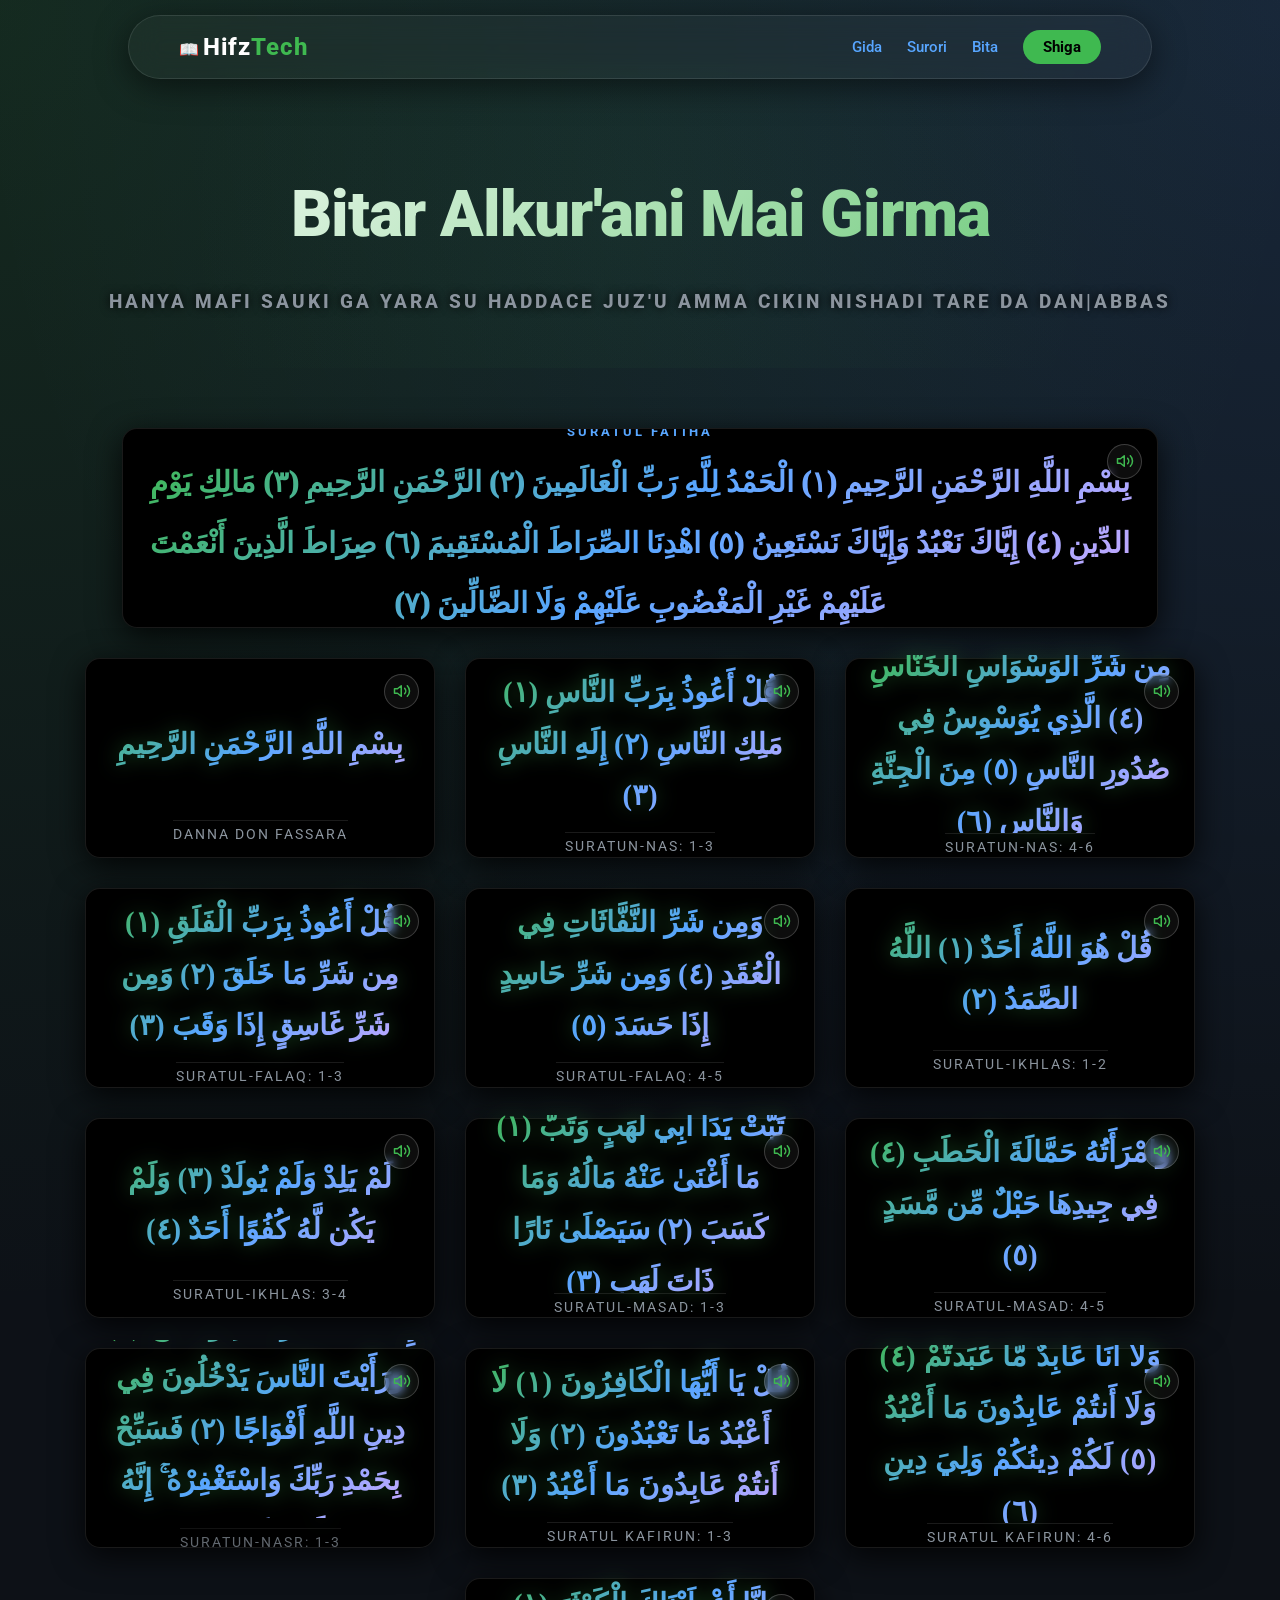
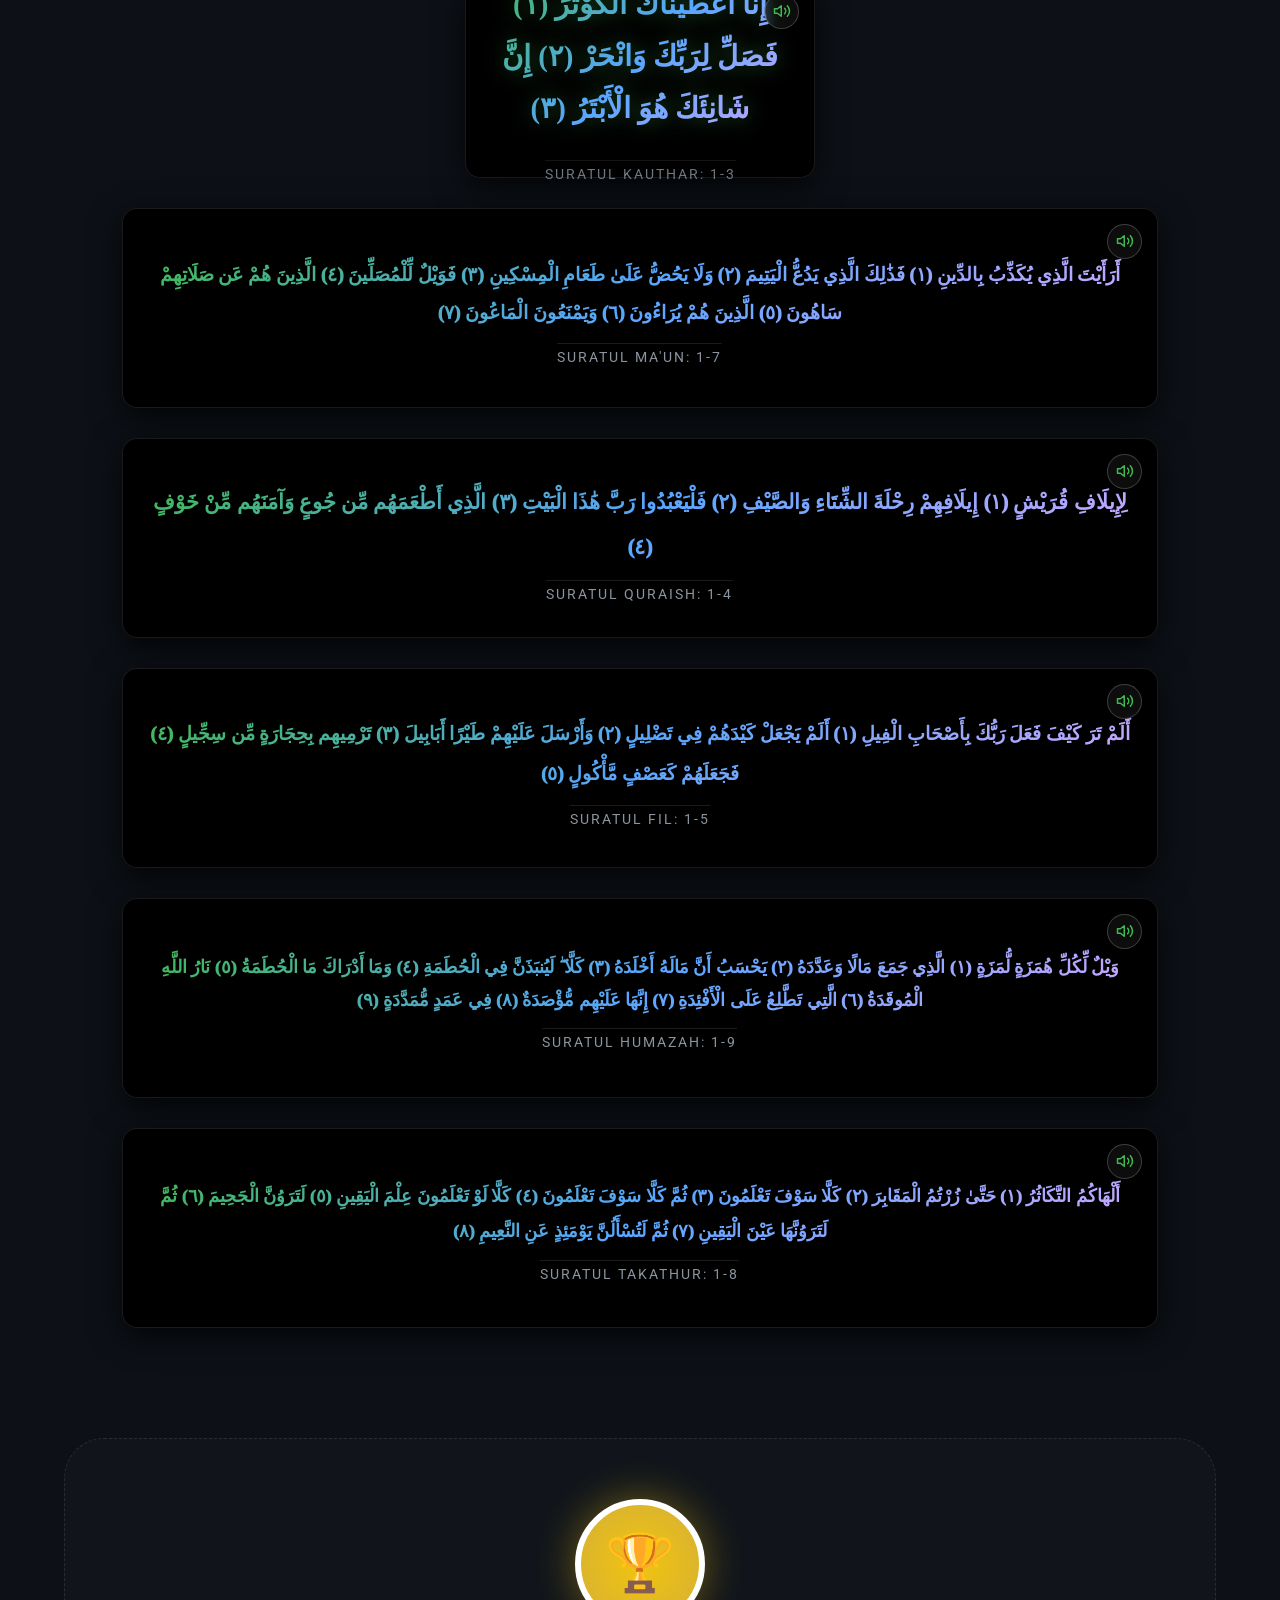
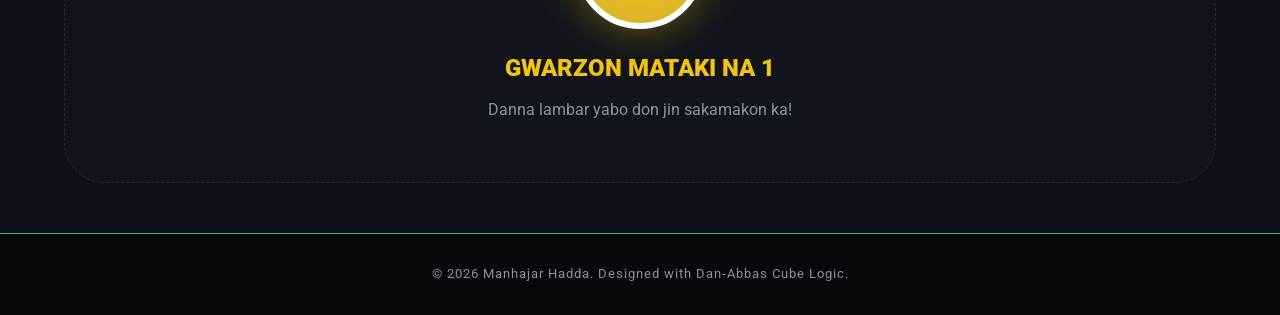
==== index.html @ 46edda5e "feat: implement audio player functionality" ====
<!DOCTYPE html>
<html>

<head>
  <meta charset="UTF-8">
  <meta name="viewport" content="width=device-width, initial-scale=1.0">
  <meta name="description" content="studieing">
  <meta name="author" content="DAN ABBAS">
  <title>Manhajar Hadda | HifzTech</title>
  <link rel="icon" href="data:image/svg+xml,<svg xmlns='http://w3.org' viewBox='0 0 100 100'><style>text{font-weight:bold;font-size:50px;animation:r 4s infinite linear;}@keyframes r{0%{transform:rotateY(0deg);fill:%23007bff;}50%{transform:rotateY(180deg);fill:%233fb950;}100%{transform:rotateY(360deg);fill:%23007bff;}}</style><circle cx='50' cy='50' r='45' fill='none' stroke='%23007bff' stroke-width='5'/><text x='50' y='55' text-anchor='middle' dominant-baseline='middle'>HT</text></svg>">
  <link rel="preconnect" href="https://fonts.googleapis.com">
  <link rel="preconnect" href="https://fonts.gstatic.com" crossorigin>
  <link href="https://fonts.googleapis.com/css2?family=Roboto:ital,wght@0,100..900;1,100..900&display=swap"
    rel="stylesheet">
  <link rel="stylesheet" href="style.css">

</head>

<body>

  <div class="loader-wrapper">
    <div class="loader"></div>
    <h2 class="loader-title">DAN|ABBAS <span>HIFZ TECH</span></h2>
    <p class="loader-subtitle">AIKINA NA 2 DOMIN ƊALIBIN QUR'ANI...</p>
  </div>


  <!-- 1. Header & Navbar -->
  <header>
    <nav class="modern-nav">
      <div class="logo">
        <span class="logo-icon">📖</span>
        <span class="logo-text">Hifz<span>Tech</span></span>
      </div>

      <ul class="nav-links">
        <li><a href="#" class="active">Gida</a></li>
        <li><a href="#">Surori</a></li>
        <li><a href="#">Bita</a></li>
        <li><a href="#"
            style="background: var(--main); color: black; padding: 8px 20px; border-radius: 20px; font-weight: 700;">Shiga</a>
        </li>
      </ul>
    </nav>
  </header>

  <!-- HERO SECTION -->
  <div class="hero-text">
    <h1>Bitar Alkur'ani Mai Girma</h1>
    <p>Hanya mafi sauki ga yara su haddace Juz'u Amma cikin nishadi tare da DAN|ABBAS</p>
  </div>

  <!-- 2. Main Content (Inda Katin yake) -->
  <main>
    <section class="card-section">

      <div class="hifz-card full-sura">
        <div class="card-inner">
          <div class="card-front sura-scroll">
            <div class="audio-btn" onclick="event.stopPropagation(); playAudio('suratulfatiha.mp3')">
              <svg viewBox="0 0 24 24" fill="none" stroke="currentColor" stroke-width="2" stroke-linecap="round"
                stroke-linejoin="round">
                <polygon points="11 5 6 9 2 9 2 15 6 15 11 19 11 5"></polygon>
                <path d="M19.07 4.93a10 10 0 0 1 0 14.14M15.54 8.46a5 5 0 0 1 0 7.07"></path>
              </svg>
            </div>
            <h3 class="sura-title">Suratul Fatiha</h3>
            <p class="arabic-text-full">
              بِسْمِ اللَّهِ الرَّحْمَنِ الرَّحِيمِ (١) الْحَمْدُ لِلَّهِ رَبِّ الْعَالَمِينَ (٢) الرَّحْمَنِ الرَّحِيمِ
              (٣) مَالِكِ يَوْمِ الدِّينِ (٤) إِيَّاكَ نَعْبُدُ وَإِيَّاكَ نَسْتَعِينُ (٥) اهْدِنَا الصِّرَاطَ
              الْمُسْتَقِيمَ (٦) صِرَاطَ الَّذِينَ أَنْعَمْتَ عَلَيْهِمْ غَيْرِ الْمَغْضُوبِ عَلَيْهِمْ وَلَا
              الضَّالِّينَ (٧)
            </p>
          </div>

          <!-- Baya: Fassara -->
          <div class="card-back sura-scroll">
            <div class="translation-header">FASSARAR SURAR</div>
            <p class="hausa-text">
              <span class="aya-num">1</span> Da sunan Allah, Mai rahama, Mai jin kai. <br>
              <span class="aya-num">2</span> Godiya ta tabbata ga Allah, Ubangijin halittu. <br>
              <span class="aya-num">3</span> Mai rahama, Mai jin kai. <br>
              <span class="aya-num">4</span> Mamallakin ranar sakamako. <br>
              <span class="aya-num">5</span> Kai muke bautawa, kuma wurinka muke neman taimako. <br>
              <span class="aya-num">6</span> Ka shiryar da mu ga hanya madaidaiciya. <br>
              <span class="aya-num">7</span> Hanyar wadanda Ka yi wa ni'ima, ba wadanda aka yi wa fushi ba, kuma ba
              bace-bace ba.
            </p>
          </div>
        </div>
      </div>
      <article class="hifz-card">
        <div class="card-inner">
          <!-- Fuskar Gaba -->
          <figure class="card-front">
            <div class="audio-btn" onclick="event.stopPropagation(); playAudio('bismillah.mp3')">
              <svg viewBox="0 0 24 24" fill="none" stroke="currentColor" stroke-width="2" stroke-linecap="round"
                stroke-linejoin="round">
                <polygon points="11 5 6 9 2 9 2 15 6 15 11 19 11 5"></polygon>
                <path d="M19.07 4.93a10 10 0 0 1 0 14.14M15.54 8.46a5 5 0 0 1 0 7.07"></path>
              </svg>
            </div>
            <p class="arabic-text">بِسْمِ اللَّهِ الرَّحْمَنِ الرَّحِيمِ</p>
            <small>Danna don Fassara</small>
          </figure>
          <!-- Fuskar Baya -->
          <aside class="card-back">
            <p>Da sunan Allah, Mai rahama, Mai jin kai.</p>
            <small>Suratul Fatiha: Aya 1</small>
          </aside>
        </div>
      </article>

      <!-- SURATUN-NAS (Ayoyi 1-3) -->
      <div class="hifz-card">
        <div class="card-inner">
          <div class="card-front">
            <div class="audio-btn" onclick="event.stopPropagation(); playAudio('1-3nas.mp3')">
              <svg viewBox="0 0 24 24" fill="none" stroke="currentColor" stroke-width="2" stroke-linecap="round"
                stroke-linejoin="round">
                <polygon points="11 5 6 9 2 9 2 15 6 15 11 19 11 5"></polygon>
                <path d="M19.07 4.93a10 10 0 0 1 0 14.14M15.54 8.46a5 5 0 0 1 0 7.07"></path>
              </svg>
            </div>

            <p class="arabic-text">قُلْ أَعُوذُ بِرَبِّ النَّاسِ (١) مَلِكِ النَّاسِ (٢) إِلَهِ النَّاسِ (٣)</p>
            <small>Suratun-Nas: 1-3</small>
          </div>
          <div class="card-back">
            <p>Ka ce: Ina neman tsari ga Ubangijin mutane, Mamallakin mutane, Abin bautar mutane.</p>
          </div>
        </div>
      </div>

      <!-- SURATUN-NAS (Ayoyi 4-6) -->
      <div class="hifz-card">
        <div class="card-inner">
          <div class="card-front">
            <div class="audio-btn" onclick="event.stopPropagation(); playAudio('4-6nas.mp3')">
              <svg viewBox="0 0 24 24" fill="none" stroke="currentColor" stroke-width="2" stroke-linecap="round"
                stroke-linejoin="round">
                <polygon points="11 5 6 9 2 9 2 15 6 15 11 19 11 5"></polygon>
                <path d="M19.07 4.93a10 10 0 0 1 0 14.14M15.54 8.46a5 5 0 0 1 0 7.07"></path>
              </svg>
            </div>

            <p class="arabic-text">مِن شَرِّ الْوَسْوَاسِ الْخَنَّاسِ (٤) الَّذِي يُوَسْوِسُ فِي صُدُورِ النَّاسِ (٥)
              مِنَ الْجِنَّةِ وَالنَّاسِ (٦)</p>
            <small>Suratun-Nas: 4-6</small>
          </div>
          <div class="card-back">
            <p>Daga sharrin mai wasiwasi, mai buya. Wanda yake yin wasiwasi a cikin kirazan mutane. Daga aljannu da
              mutane.</p>
          </div>
        </div>
      </div>

      <!-- SURATUL-FALAQ (Ayoyi 1-3) -->
      <div class="hifz-card">
        <div class="card-inner">
          <div class="card-front">
            <div class="audio-btn" onclick="event.stopPropagation(); playAudio('1-3falaq.mp3')">
              <svg viewBox="0 0 24 24" fill="none" stroke="currentColor" stroke-width="2" stroke-linecap="round"
                stroke-linejoin="round">
                <polygon points="11 5 6 9 2 9 2 15 6 15 11 19 11 5"></polygon>
                <path d="M19.07 4.93a10 10 0 0 1 0 14.14M15.54 8.46a5 5 0 0 1 0 7.07"></path>
              </svg>
            </div>

            <p class="arabic-text">قُلْ أَعُوذُ بِرَبِّ الْفَلَقِ (١) مِن شَرِّ مَا خَلَقَ (٢) وَمِن شَرِّ غَاسِقٍ إِذَا
              وَقَبَ (٣)</p>
            <small>Suratul-Falaq: 1-3</small>
          </div>
          <div class="card-back">
            <p>Ka ce: Ina neman tsari ga Ubangijin alfijir. Daga sharrin abin da Ya halitta. Da sharrin dare idan ya yi
              duhu.</p>
          </div>
        </div>
      </div>

      <!-- SURATUL-FALAQ (Ayoyi 4-5) -->
      <div class="hifz-card">
        <div class="card-inner">
          <div class="card-front">
            <div class="audio-btn" onclick="event.stopPropagation(); playAudio('4-5falaq.mp3')">
              <svg viewBox="0 0 24 24" fill="none" stroke="currentColor" stroke-width="2" stroke-linecap="round"
                stroke-linejoin="round">
                <polygon points="11 5 6 9 2 9 2 15 6 15 11 19 11 5"></polygon>
                <path d="M19.07 4.93a10 10 0 0 1 0 14.14M15.54 8.46a5 5 0 0 1 0 7.07"></path>
              </svg>
            </div>

            <p class="arabic-text">وَمِن شَرِّ النَّفَّاثَاتِ فِي الْعُقَدِ (٤) وَمِن شَرِّ حَاسِدٍ إِذَا حَسَدَ (٥)</p>
            <small>Suratul-Falaq: 4-5</small>
          </div>
          <div class="card-back">
            <p>Da sharrin masu hura miyau a cikin kulli. Da sharrin mai hassada idan ya yi hassada.</p>
          </div>
        </div>
      </div>

      <!-- SURATUL-IKHLAS (Aya 1-2) -->
      <div class="hifz-card">
        <div class="card-inner">
          <div class="card-front">
            <div class="audio-btn" onclick="event.stopPropagation(); playAudio('1-2ikhlas.mp3')">
              <svg viewBox="0 0 24 24" fill="none" stroke="currentColor" stroke-width="2" stroke-linecap="round"
                stroke-linejoin="round">
                <polygon points="11 5 6 9 2 9 2 15 6 15 11 19 11 5"></polygon>
                <path d="M19.07 4.93a10 10 0 0 1 0 14.14M15.54 8.46a5 5 0 0 1 0 7.07"></path>
              </svg>
            </div>

            <p class="arabic-text">قُلْ هُوَ اللَّهُ أَحَدٌ (١) اللَّهُ الصَّمَدُ (٢)</p>
            <small>Suratul-Ikhlas: 1-2</small>
          </div>
          <div class="card-back">
            <p>Ka ce: Shi ne Allah, Guda daya. Allah ne madalla, Abin dogaro.</p>
          </div>
        </div>
      </div>

      <!-- SURATUL-IKHLAS (Aya 3-4) -->
      <div class="hifz-card">
        <div class="card-inner">
          <div class="card-front">
            <div class="audio-btn" onclick="event.stopPropagation(); playAudio('3-4ikhlas.mp3')">
              <svg viewBox="0 0 24 24" fill="none" stroke="currentColor" stroke-width="2" stroke-linecap="round"
                stroke-linejoin="round">
                <polygon points="11 5 6 9 2 9 2 15 6 15 11 19 11 5"></polygon>
                <path d="M19.07 4.93a10 10 0 0 1 0 14.14M15.54 8.46a5 5 0 0 1 0 7.07"></path>
              </svg>
            </div>

            <p class="arabic-text">لَمْ يَلِدْ وَلَمْ يُولَدْ (٣) وَلَمْ يَكُن لَّهُ كُفُوًا أَحَدٌ (٤)</p>
            <small>Suratul-Ikhlas: 3-4</small>
          </div>
          <div class="card-back">
            <p>Bai haifa ba, kuma ba a haife shi ba. Kuma ba shi da kishiniya ko daya.</p>
          </div>
        </div>
      </div>


      <div class="hifz-card">
        <div class="card-inner">
          <div class="card-front">
            <div class="audio-btn" onclick="event.stopPropagation(); playAudio('1-3masad.mp3')">
              <svg viewBox="0 0 24 24" fill="none" stroke="currentColor" stroke-width="2" stroke-linecap="round"
                stroke-linejoin="round">
                <polygon points="11 5 6 9 2 9 2 15 6 15 11 19 11 5"></polygon>
                <path d="M19.07 4.93a10 10 0 0 1 0 14.14M15.54 8.46a5 5 0 0 1 0 7.07"></path>
              </svg>
            </div>

            <p class="arabic-text">تَبَّتْ يَدَا أَبِي لَهَبٍ وَتَبَّ (١) مَا أَغْنَىٰ عَنْهُ مَالُهُ وَمَا كَسَبَ (٢)
              سَيَصْلَىٰ نَارًا ذَاتَ لَهَبٍ (٣)</p>
            <small>Suratul-Masad: 1-3</small>
          </div>
          <div class="card-back">
            <p>Hannaye biyu na Abu Lahab sun halaka, kuma ya halaka. Abun da ya tara na dukiya bai amfane shi ba. Zai
              shiga wuta mai rurruka.</p>
          </div>
        </div>
      </div>


      <div class="hifz-card">
        <div class="card-inner">
          <div class="card-front">
            <div class="audio-btn" onclick="event.stopPropagation(); playAudio('4-5masad.mp3')">
              <svg viewBox="0 0 24 24" fill="none" stroke="currentColor" stroke-width="2" stroke-linecap="round"
                stroke-linejoin="round">
                <polygon points="11 5 6 9 2 9 2 15 6 15 11 19 11 5"></polygon>
                <path d="M19.07 4.93a10 10 0 0 1 0 14.14M15.54 8.46a5 5 0 0 1 0 7.07"></path>
              </svg>
            </div>

            <p class="arabic-text">وَامْرَأَتُهُ حَمَّالَةَ الْحَطَبِ (٤) فِي جِيدِهَا حَبْلٌ مِّن مَّسَدٍ (٥)</p>
            <small>Suratul-Masad: 4-5</small>
          </div>
          <div class="card-back">
            <p>Haka ma matarsa, mai daukar itacen wuta. A wuyanta akwai igiya ta karkashiya.</p>
          </div>
        </div>
      </div>


      <div class="hifz-card">
        <div class="card-inner">
          <div class="card-front">

            <div class="audio-btn" onclick="event.stopPropagation(); playAudio('1-3nasr.mp3')">
              <svg viewBox="0 0 24 24" fill="none" stroke="currentColor" stroke-width="2" stroke-linecap="round"
                stroke-linejoin="round">
                <polygon points="11 5 6 9 2 9 2 15 6 15 11 19 11 5"></polygon>
                <path d="M19.07 4.93a10 10 0 0 1 0 14.14M15.54 8.46a5 5 0 0 1 0 7.07"></path>
              </svg>
            </div>
            <p class="arabic-text">
              إِذَا جَاءَ نَصْرُ اللَّهِ وَالْفَتْحُ (١) وَرَأَيْتَ النَّاسَ يَدْخُلُونَ فِي دِينِ اللَّهِ أَفْوَاجًا
              (٢) فَسَبِّحْ بِحَمْدِ رَبِّكَ وَاسْتَغْفِرْهُ ۚ إِنَّهُ كَانَ تَوَّابًا (٣)
            </p>
            <small style="margin-top: 10px; opacity: 0.7;">Suratun-Nasr: 1-3</small>
          </div>
          <div class="card-back">
            <p style="font-size: 0.9rem;">Idan taimakon Allah ya zo da nasara. Kuma ka ga mutane suna shiga addinin
              Allah gungu-gungu. To ka yi tasbihi da gode wa Ubangijinka...</p>
          </div>
        </div>
      </div>



      <div class="hifz-card">
        <div class="card-inner">
          <div class="card-front">
            <div class="audio-btn" onclick="event.stopPropagation(); playAudio('1-3kafirun.mp3')">
              <svg viewBox="0 0 24 24" fill="none" stroke="currentColor" stroke-width="2" stroke-linecap="round"
                stroke-linejoin="round">
                <polygon points="11 5 6 9 2 9 2 15 6 15 11 19 11 5"></polygon>
                <path d="M19.07 4.93a10 10 0 0 1 0 14.14M15.54 8.46a5 5 0 0 1 0 7.07"></path>
              </svg>
            </div>

            <p class="arabic-text small-text">قُلْ يَا أَيُّهَا الْكَافِرُونَ (١) لَا أَعْبُدُ مَا تَعْبُدُونَ (٢) وَلَا
              أَنتُمْ عَابِدُونَ مَا أَعْبُدُ (٣)</p>
            <small>Suratul Kafirun: 1-3</small>
          </div>
          <div class="card-back">
            <p>Ka ce: Ya ku kafirai! Ba na bauta wa abin da kuke bautawa. Kuma ba ku ne masu bauta wa abin da nake
              bautawa ba.</p>
          </div>
        </div>
      </div>


      <div class="hifz-card">
        <div class="card-inner">
          <div class="card-front">
            <div class="audio-btn" onclick="event.stopPropagation(); playAudio('4-6kafirun.mp3')">
              <svg viewBox="0 0 24 24" fill="none" stroke="currentColor" stroke-width="2" stroke-linecap="round"
                stroke-linejoin="round">
                <polygon points="11 5 6 9 2 9 2 15 6 15 11 19 11 5"></polygon>
                <path d="M19.07 4.93a10 10 0 0 1 0 14.14M15.54 8.46a5 5 0 0 1 0 7.07"></path>
              </svg>
            </div>

            <p class="arabic-text small-text">وَلَا أَنَا عَابِدٌ مَّا عَبَدتُّمْ (٤) وَلَا أَنتُمْ عَابِدُونَ مَا
              أَعْبُدُ (٥) لَكُمْ دِينُكُمْ وَلِيَ دِينِ (٦)</p>
            <small>Suratul Kafirun: 4-6</small>
          </div>
          <div class="card-back">
            <p>Kuma ba ni ne mai bauta wa abin da kuka bauta wa ba. Kuma ba ku ne masu bauta wa abin da nake bautawa ba.
              Kuna da addininku, ni kuma ina da addinina.</p>
          </div>
        </div>
      </div>


      <div class="hifz-card card-blue">
        <div class="card-inner">
          <!-- Fuskar Gaba: Larabci -->
          <div class="card-front">
            <div class="audio-btn" onclick="event.stopPropagation(); playAudio('1-3kauthar.mp3')">
              <svg viewBox="0 0 24 24" fill="none" stroke="currentColor" stroke-width="2" stroke-linecap="round"
                stroke-linejoin="round">
                <polygon points="11 5 6 9 2 9 2 15 6 15 11 19 11 5"></polygon>
                <path d="M19.07 4.93a10 10 0 0 1 0 14.14M15.54 8.46a5 5 0 0 1 0 7.07"></path>
              </svg>
            </div>

            <p class="arabic-text">إِنَّا أَعْطَيْنَاكَ الْكَوْثَرَ (١) فَصَلِّ لِرَبِّكَ وَانْحَرْ (٢) إِنَّ شَانِئَكَ
              هُوَ الْأَبْتَرُ (٣)</p>
            <small style="margin-top: 15px; opacity: 0.8;">Suratul Kauthar: 1-3</small>
          </div>

          <!-- Fuskar Baya: Fassara -->
          <div class="card-back">
            <p>Lallai Mu, Mun ba ka Al-Kauthar (Tafki a Aljanna). Saboda haka ka yi sallah ga Ubangijinka, kuma ka yi
              yanka. Lallai mai ƙinka, shi ne mai yankakken alheri.</p>
          </div>
        </div>
      </div>



      <div class="hifz-card card-purple full-sura">
        <div class="card-inner">
          <!-- Fuskar Gaba: Larabci (Ayoyi 1-7) -->
          <div class="card-front">
            <div class="audio-btn" onclick="event.stopPropagation(); playAudio('1-7maun.mp3')">
              <svg viewBox="0 0 24 24" fill="none" stroke="currentColor" stroke-width="2" stroke-linecap="round"
                stroke-linejoin="round">
                <polygon points="11 5 6 9 2 9 2 15 6 15 11 19 11 5"></polygon>
                <path d="M19.07 4.93a10 10 0 0 1 0 14.14M15.54 8.46a5 5 0 0 1 0 7.07"></path>
              </svg>
            </div>

            <p class="arabic-text-full" style="font-size: 1.2rem; line-height: 2;">
              أَرَأَيْتَ الَّذِي يُكَذِّبُ بِالدِّينِ (١) فَذَٰلِكَ الَّذِي يَدُعُّ الْيَتِيمَ (٢) وَلَا يَحُضُّ عَلَىٰ
              طَعَامِ الْمِسْكِينِ (٣) فَوَيْلٌ لِّلْمُصَلِّينَ (٤) الَّذِينَ هُمْ عَن صَلَاتِهِمْ سَاهُونَ (٥)
              الَّذِينَ هُمْ يُرَاءُونَ (٦) وَيَمْنَعُونَ الْمَاعُونَ (٧)
            </p>
            <small style="color: #8b949e;">Suratul Ma'un: 1-7</small>
          </div>

          <!-- Fuskar Baya: Fassara -->
          <div class="card-back sura-scroll">
            <p style="font-size: 0.85rem; padding: 10px;">
              Shin ka ga wanda yake karyata sakamako? To, wannan shi ne wanda yake tunkuɗa maraya. Kuma ba ya
              kwadaitarwa a kan ciyar da matalauta. To, bone ya tabbata ga masu sallah. Waɗanda suke yin gafala daga
              sallarsu. Waɗanda suke yin nuna-motsi. Kuma suna hana taimakon abubuwan bukatu.
            </p>
          </div>
        </div>
      </div>


      <div class="hifz-card card-orange full-sura">
        <div class="card-inner">
          <div class="card-front">
            <div class="audio-btn" onclick="event.stopPropagation(); playAudio('1-4quraish.mp3')">
              <svg viewBox="0 0 24 24" fill="none" stroke="currentColor" stroke-width="2" stroke-linecap="round"
                stroke-linejoin="round">
                <polygon points="11 5 6 9 2 9 2 15 6 15 11 19 11 5"></polygon>
                <path d="M19.07 4.93a10 10 0 0 1 0 14.14M15.54 8.46a5 5 0 0 1 0 7.07"></path>
              </svg>
            </div>

            <p class="arabic-text-full" style="font-size: 1.3rem; line-height: 2.2;">
              لِإِيلَافِ قُرَيْشٍ (١) إِيلَافِهِمْ رِحْلَةَ الشِّتَاءِ وَالصَّيْفِ (٢) فَلْيَعْبُدُوا رَبَّ هَٰذَا
              الْبَيْتِ (٣) الَّذِي أَطْعَمَهُم مِّن جُوعٍ وَآمَنَهُم مِّنْ خَوْفٍ (٤)
            </p>
            <small style="color: #8b949e;">Suratul Quraish: 1-4</small>
          </div>
          <div class="card-back">
            <p>Saboda sabawar Quraishawa. Sabawarsu da tafiyar hunturu da rani. To su bauta wa Ubangijin wannan Gida.
              Wanda Ya ciyar da su daga yunwa, kuma Ya amintar da su daga tsoro.</p>
          </div>
        </div>
      </div>


      <div class="hifz-card card-cyan full-sura">
        <div class="card-inner">
          <div class="card-front">
            <div class="audio-btn" onclick="event.stopPropagation(); playAudio('1-5fil.mp3')">
              <svg viewBox="0 0 24 24" fill="none" stroke="currentColor" stroke-width="2" stroke-linecap="round"
                stroke-linejoin="round">
                <polygon points="11 5 6 9 2 9 2 15 6 15 11 19 11 5"></polygon>
                <path d="M19.07 4.93a10 10 0 0 1 0 14.14M15.54 8.46a5 5 0 0 1 0 7.07"></path>
              </svg>
            </div>

            <p class="arabic-text-full" style="font-size: 1.2rem; line-height: 2.1;">
              أَلَمْ تَرَ كَيْفَ فَعَلَ رَبُّكَ بِأَصْحَابِ الْفِيلِ (١) أَلَمْ يَجْعَلْ كَيْدَهُمْ فِي تَضْلِيلٍ (٢)
              وَأَرْسَلَ عَلَيْهِمْ طَيْرًا أَبَابِيلَ (٣) تَرْمِيهِم بِحِجَارَةٍ مِّن سِجِّيلٍ (٤) فَجَعَلَهُمْ
              كَعَصْفٍ مَّأْكُولٍ (٥)
            </p>
            <small style="color: #8b949e;">Suratul Fil: 1-5</small>
          </div>
          <div class="card-back">
            <p>Shin ba ka ga yadda Ubangijinka Ya yi da ma'abuta Giwa ba? Shin bai sanya kaidinsu ya bace ba? Kuma Ya
              aika musu da tsuntsaye gungu-gungu. Suna jifansu da duwatsu na busasshen laka. Sai Ya sanya su kamar
              ganyen da aka ci.</p>
          </div>
        </div>
      </div>

      <div class="hifz-card card-red full-sura">
        <div class="card-inner">
          <div class="card-front">
            <div class="audio-btn" onclick="event.stopPropagation(); playAudio('1-9humazah.mp3')">
              <svg viewBox="0 0 24 24" fill="none" stroke="currentColor" stroke-width="2" stroke-linecap="round"
                stroke-linejoin="round">
                <polygon points="11 5 6 9 2 9 2 15 6 15 11 19 11 5"></polygon>
                <path d="M19.07 4.93a10 10 0 0 1 0 14.14M15.54 8.46a5 5 0 0 1 0 7.07"></path>
              </svg>
            </div>

            <p class="arabic-text-full" style="font-size: 1.1rem; line-height: 1.9;">
              وَيْلٌ لِّكُلِّ هُمَزَةٍ لُّمَزَةٍ (١) الَّذِي جَمَعَ مَالًا وَعَدَّدَهُ (٢) يَحْسَبُ أَنَّ مَالَهُ
              أَخْلَدَهُ (٣) كَلَّا ۖ لَيُنبَذَنَّ فِي الْحُطَمَةِ (٤) وَمَا أَدْرَاكَ مَا الْحُطَمَةُ (٥) نَارُ اللَّهِ
              الْمُوقَدَةُ (٦) الَّتِي تَطَّلِعُ عَلَى الْأَفْئِدَةِ (٧) إِنَّهَا عَلَيْهِم مُّؤْصَدَةٌ (٨) فِي عَمَدٍ
              مُّمَدَّدَةٍ (٩)
            </p>
            <small>Suratul Humazah: 1-9</small>
          </div>
          <div class="card-back sura-scroll">
            <p style="font-size: 0.8rem;">Bone ya tabbata ga kowane mai tsegumi, mai yawan kushe...</p>
          </div>
        </div>
      </div>


      <div class="hifz-card card-deep-green full-sura">
        <div class="card-inner">
          <!-- Fuskar Gaba: Larabci (Ayoyi 1-8) -->
          <div class="card-front">
            <div class="audio-btn" onclick="event.stopPropagation(); playAudio('1-8takathur.mp3')">
              <svg viewBox="0 0 24 24" fill="none" stroke="currentColor" stroke-width="2" stroke-linecap="round"
                stroke-linejoin="round">
                <polygon points="11 5 6 9 2 9 2 15 6 15 11 19 11 5"></polygon>
                <path d="M19.07 4.93a10 10 0 0 1 0 14.14M15.54 8.46a5 5 0 0 1 0 7.07"></path>
              </svg>
            </div>

            <p class="arabic-text-full" style="font-size: 1.1rem; line-height: 2;">
              أَلْهَاكُمُ التَّكَاثُرُ (١) حَتَّىٰ زُرْتُمُ الْمَقَابِرَ (٢) كَلَّا سَوْفَ تَعْلَمُونَ (٣) ثُمَّ كَلَّا
              سَوْفَ تَعْلَمُونَ (٤) كَلَّا لَوْ تَعْلَمُونَ عِلْمَ الْيَقِينِ (٥) لَتَرَوُنَّ الْجَحِيمَ (٦) ثُمَّ
              لَتَرَوُنَّهَا عَيْنَ الْيَقِينِ (٧) ثُمَّ لَتُسْأَلُنَّ يَوْمَئِذٍ عَنِ النَّعِيمِ (٨)
            </p>
            <small style="color: #8b949e;">Suratul Takathur: 1-8</small>
          </div>

          <!-- Fuskar Baya: Fassara -->
          <div class="card-back sura-scroll">
            <p style="font-size: 0.85rem; padding: 10px;">
              Gasar neman ƙaruwa (ta dukiya da 'ya'ya) ta shagaltar da ku. Har kuka ziyarci makabarta. A'a! Sa'an nan za
              ku sani. Kuma a'a! Sa'an nan za ku sani. A'a! In dai har kun san ilimin yaƙini. Lallai za ku ga Jahannama.
              Sa'an nan kuma lallai za ku ganta da idon yaƙini. Sa'an nan kuma lallai za a tambaye ku a ranar nan game
              da ni'ima.
            </p>
          </div>
        </div>
      </div>


    </section>

  </main>

  <!-- BADGE SECTION -->
  <section class="badge-section">
    <div class="medal">🏆</div>
    <h2 class="badge-text">Gwarzon Mataki Na 1</h2>
    <p style="color: #8b949e; margin-top: 10px;">Danna lambar yabo don jin sakamakon ka!</p>
  </section>


  <!-- 3. Footer -->
  <footer>
    <p>&copy; 2026 Manhajar Hadda. Designed with Dan-Abbas Cube Logic.</P>
  </footer>


  <!-- AUDIO ELEMENTS -->
  <audio id="clap-sound" preload="auto">
    <source src="Dua.mp3" type="audio/mpeg">
  </audio>

  <!-- INTERACTIVE JAVASCRIPT -->
  <script>
    const medal = document.querySelector('.medal');
    const clap = document.getElementById('clap-sound');

    if (medal) {
      medal.addEventListener('click', () => {
        // Kunna tafi
        clap.currentTime = 0;
        clap.play();

        // Murna (Alert)
        setTimeout(() => {
          alert("🎉 Masha Allah! Kai ne Gwarzon Makon Nan! 🎉");
        }, 500);

        // Dan tasiri a bango (Flash effect)
        document.body.style.background = "#1b4d3e";
        setTimeout(() => {
          document.body.style.background = "radial-gradient(circle at top left, #161b22, #0d1117)";
        }, 300);
      });
    }

    // Scroll reveal logic (Optional - simple version)
    window.addEventListener('scroll', () => {
      const cards = document.querySelectorAll('.hifz-card');
      cards.forEach(card => {
        const speed = 0.05;
        const rect = card.getBoundingClientRect();
        if (rect.top < window.innerHeight) {
          card.style.opacity = 1;
        }
      });
    });


    let currentAudio = null;

    function playAudio(url) {
      // 1. Idan akwai wani sautin da yake tashi, mu tsayar da shi
      if (currentAudio) {
        currentAudio.pause();
      }

      // 2. Kunna sabon sautin aya
      currentAudio = new Audio(url);
      currentAudio.play();

      // 3. (Kure Zamani): Saka wa katin "Glow" yayin da karatun ke tashi
      console.log("Karatun aya yana tashi...");
    }

  </script>

</body>

</html>
---- style.css ----
/* Wannan shi ne babban bangon da zai rufe shafin */
/* 1. Gyaran :root (Dole ya zauna shi kadai) */
/* 1. CSS VARIABLES & BASE */
:root {
    --main: #3fb950;
    --main2: #58a6ff;
    --bg: #0d1117;
    --card-bg: rgba(22, 27, 34, 0.8);
    --gold: #f1c40f;
    --red: #ff4d4d;
    --purple: #d2a8ff;
    --orange: #ff9f43;
    --cyan: #00d2d3;
    --deep-green: #1b4d3e;
}

* {
    margin: 0;
    padding: 0;
    box-sizing: border-box;
    font-family: 'Segoe UI', Tahoma, Geneva, Verdana, sans-serif;
}

/* 2. Loader Wrapper */
/* 1. Babban Bangon Loader */
.loader-wrapper {
    position: fixed;
    top: 0;
    left: 0;
    width: 100%;
    height: 100%;
    background: #0d1117;
    display: flex;
    flex-direction: column;
    justify-content: center;
    align-items: center;
    z-index: 10000;
    /* Bacewa cikin santsi */
    animation: bacewa 0.8s ease-in 3.5s forwards;
}

/* 2. Loader Mai Kalar Cyan/Green Gradient */
.loader {
    width: 80px;
    height: 80px;
    border: 3px solid transparent;
    border-top: 3px solid var(--cyan);
    border-right: 3px solid var(--main);
    /* Green */
    border-radius: 50%;
    animation: juyawa 1s cubic-bezier(0.5, 0.1, 0.4, 0.9) infinite;
    box-shadow: 0 0 20px rgba(0, 210, 211, 0.2);
}

/* 3. Rubutu Mai Walƙiya (Neon Glow) */
.loader-title {
    margin-top: 30px;
    letter-spacing: 7px;
    font-weight: 300;
    color: white;
    text-align: center;
    animation: haske-text 2s ease-in-out infinite;
}

.loader-title span {
    color: var(--main);
    font-weight: 900;
}

.loader-subtitle {
    margin-top: 10px;
    color: var(--cyan);
    font-size: 0.8rem;
    font-weight: 500;
    letter-spacing: 2px;
    opacity: 0.8;
    text-transform: uppercase;
}

/* 4. Animations */
@keyframes juyawa {
    from {
        transform: rotate(0deg);
    }

    to {
        transform: rotate(360deg);
    }
}

@keyframes haske-text {

    0%,
    100% {
        text-shadow: 0 0 10px rgba(255, 255, 255, 0.2);
        opacity: 0.8;
    }

    50% {
        text-shadow: 0 0 25px var(--cyan);
        opacity: 1;
    }
}

@keyframes bacewa {
    to {
        opacity: 0;
        visibility: hidden;
        transform: scale(1.1);
    }
}



/* 1. Tsarin Gaba Daya (General Setup) */
* {
    margin: 0;
    padding: 0;
    box-sizing: border-box;
    font-family: 'Roboto', sans-serif;
}

body {
    background: radial-gradient(circle at 0% 0%, rgba(63, 185, 80, 0.15) 0%, transparent 35%),
        radial-gradient(circle at 100% 0%, rgba(88, 166, 255, 0.15) 0%, transparent 35%),
        #0d1117;
    /* Tushen baƙi don rubutu ya fito radau */
    height: auto;
    display: block;
    flex-direction: column;
    overflow-x: hidden;
    line-height: 1.6;
}

/* 2. Glassmorphism Navbar (Kamar Gilashi) */
/* 3. MODERN FLOATING NAVBAR */
header {
    position: sticky;
    top: 15px;
    z-index: 999;
    padding: 0 10%;
}

.modern-nav {
    background: rgba(255, 255, 255, 0.03);
    backdrop-filter: blur(15px);
    border: 1px solid rgba(255, 255, 255, 0.1);
    border-radius: 50px;
    display: flex;
    justify-content: space-between;
    align-items: center;
    padding: 12px 50px;
    box-shadow: 0 8px 32px rgba(0, 0, 0, 0.5);
}

.logo-text {
    font-size: 1.5rem;
    font-weight: 800;
    color: white;
    letter-spacing: 1px;
}

.logo-text span {
    color: var(--main);
    /* Kalar Cyber Green dinmu */
}

.nav-links {
    display: flex;
    list-style: none;
    align-items: center;
    gap: 25px;
}

.nav-links a {
    color: var(--main2);
    text-decoration: none;
    font-size: 0.95rem;
    font-weight: 500;
    transition: all 0.3s ease;
    position: relative;
}

/* Hover Effect: Layi mai haske a kasa */
.nav-links a::after {
    content: '';
    position: absolute;
    bottom: -5px;
    left: 0;
    width: 0;
    height: 2px;
    background: var(--main);
    box-shadow: 0 0 10px var(--main);
    transition: width 0.3s;
}

.nav-links a:hover::after {
    width: 100%;
}

.nav-links a:hover {
    color: white;
    text-shadow: 0 0 10px rgba(255, 255, 255, 0.5);
}

/* Button na musamman a Navbar */
.btn-contact {
    background: var(--main);
    color: black !important;
    padding: 8px 20px;
    border-radius: 20px;
    font-weight: 700 !important;
    box-shadow: 0 0 15px rgba(63, 185, 80, 0.4);
}

.btn-contact:hover {
    transform: translateY(-3px);
    box-shadow: 0 5px 20px rgba(63, 185, 80, 0.6);
}

/* HERO SECTION */
.hero-text {
    text-align: center;
    padding: 100px 20px 50px;
    background: radial-gradient(circle at center, rgba(63, 185, 80, 0.05), transparent 70%);
}

.hero-text h1 {
    font-size: clamp(2.5rem, 6vw, 4rem);
    /* Mun kara girma kadan */
    font-weight: 900;
    margin-bottom: 20px;
    letter-spacing: -1px;
    /* Salon zamani na matse rubutu kadan */

    /* Gradient Text */
    background: linear-gradient(135deg, #ffffff, var(--main) 60%, var(--main2) 100%);
    background-size: 200% auto;
    background-clip: text;
    -webkit-background-clip: text;
    -webkit-text-fill-color: transparent;

    /* Animation mai santsi don gradient din ya rika yawo */
    animation: shine-text 5s linear infinite;
}

.hero-text p {
    color: #8b949e;
    /* Mun sa kalar da ba ta gajiyar da ido */
    font-size: 1.2rem;
    font-weight: 800;
    letter-spacing: 3px;
    text-transform: uppercase;
    text-shadow: 0 0 10px rgb(0, 0, 0);

}

/* Animation na Gradient din h1 */
@keyframes shine-text {
    to {
        background-position: 200% center;
    }
}



main {
    padding-top: 40px;
    /* Sarari tsakanin Header da Katuna */
    display: flex;
    flex-wrap: wrap;
    justify-content: center;
    gap: 30px;

}

.card-section {
    display: flex;
    flex-wrap: wrap;
    justify-content: center;
    gap: 30px;
    padding: 20px 5% 60px;

}


/* Gyara Girman Katin domin ya dauki sura daya * Gyara Girman Katin domin ya dauki sura daya  Gyara Girman Katin domin ya dauki sura daya */

.sura-scroll {
    padding: 20px;
    display: flex;
    flex-direction: column;
    justify-content: flex-start;
    /* Don ya fara daga sama saboda tsawo */
    text-align: left;
    /* Hausa tana farawa daga hagu */
}

.translation-header {
    font-size: 0.7rem;
    letter-spacing: 3px;
    color: rgba(0, 0, 0, 0.5);
    /* Inuwa kadan a kan kalar katin */
    margin-bottom: 15px;
    font-weight: 900;
    border-bottom: 1px solid rgba(0, 0, 0, 0.1);
    width: 100%;
    padding-bottom: 5px;
}

.hausa-text {
    font-size: 0.9rem;
    line-height: 1.8;
    color: #000;
    font-weight: 500;
}

.aya-num {
    display: inline-flex;
    width: 18px;
    height: 18px;
    background: rgba(0, 0, 0, 0.1);
    border-radius: 50%;
    font-size: 0.6rem;
    justify-content: center;
    align-items: center;
    margin-right: 5px;
    font-weight: 900;
}

.hifz-card.full-sura {
    width: 90%;
    height: 200px;
}

.arabic-text-full {
    font-family: 'Amiri', serif;
    font-size: 1.8rem;
    font-weight: 1000;
    line-height: 2.1;
    text-align: center;
    direction: rtl;
    padding: 10px;
    background: linear-gradient(135deg, #3fb950, #58a6ff, #d2a8ff);
    background-clip: text;
    -webkit-background-clip: text;
    -webkit-text-fill-color: transparent;
}

.sura-scroll {
    overflow-y: auto;
    scrollbar-width: thin;
    scrollbar-color: var(--main) transparent;
}

.sura-title {
    color: var(--main2);
    font-size: 0.8rem;
    letter-spacing: 3px;
    margin-top: 10px;
    text-transform: uppercase;
}

/* Gyara Girman Katin domin ya dauki sura daya * Gyara Girman Katin domin ya dauki sura daya  Gyara Girman Katin domin ya dauki sura daya */

/* 3. The 3D Cyber-Card */
.hifz-card {
    width: 350px;
    height: 200px;
    perspective: 1000px;
    /* Hangen nesa na 3D */
    animation: fadeInUp 0.8s ease-out forwards;
}

/* 2. "Floating" Animation na Katuna */
@keyframes fadeInUp {
    from {
        opacity: 0;
        transform: translateY(30px);
    }

    to {
        opacity: 1;
        transform: translateY(0);
    }
}


/* card inner iphone style */
.card-inner {
    position: relative;
    width: 100%;
    height: 100%;
    display: flex;
    position: relative;
    transform-style: preserve-3d;
    transition: transform 0.8s cubic-bezier(0.34, 1.56, 0.64, 1);
    cursor: pointer;
    gap: 5px;
}

.hifz-card .card-inner {
    transition: transform 0.8s cubic-bezier(0.68, -0.6, 0.32, 1.55);
}

.hifz-card:active .card-inner {
    transform: scale(0.95) rotateY(180deg);
    /* Katin zai ɗan matse (press effect) */
}


.hifz-card:hover .card-inner {
    transform: rotateY(180deg);
    transition: transform 0.7s cubic-bezier(0.4, 0, 0.2, 1);
}

.card-front,
.card-back {
    position: absolute;
    width: 100%;
    height: 100%;
    backface-visibility: hidden;
    /* Boye dayan bangon idan an juya */
    display: flex;
    flex-direction: column;
    justify-content: center;
    align-items: center;
    border-radius: 15px;
    background: rgba(22, 27, 34, 0.9);
    /* Duhu kadan don kariya ga rubutu */
    backdrop-filter: blur(8px);
    border: 1px solid rgba(255, 255, 255, 0.1) !important;
    box-shadow: 0 8px 32px 0 rgba(0, 0, 0, 0.8);
    padding: 10px;
}

.card-front {
    background: black;
    border: 2px solid var(--main);
}

.audio-btn {
    position: absolute;
    top: 15px;
    right: 15px;
    width: 35px;
    height: 35px;
    background: rgba(255, 255, 255, 0.05); /* Glass effect */
    backdrop-filter: blur(5px);
    border: 1px solid rgba(255, 255, 255, 0.2);
    border-radius: 50%;
    display: flex;
    justify-content: center;
    align-items: center;
    cursor: pointer;
    transition: all 0.4s cubic-bezier(0.175, 0.885, 0.32, 1.275);
    z-index: 100;
    color: var(--main); /* Kalar Green dinmu */
}

.audio-btn svg {
    width: 18px;
    height: 18px;
}

/* Idan aka taba ta (Hover) */
.audio-btn:hover {
    background: var(--main);
    color: #000;
    transform: scale(1.2) rotate(5deg);
    box-shadow: 0 0 15px var(--main);
}


.card-back {
    background: var(--main);
    color: #000;
    transform: rotateY(180deg);
    text-align: center;
    font-weight: 700;
}

.small-text {
    font-size: clamp(1.4rem, 4.5vw, 1.8rem) !important;
    line-height: 2;
    /* Mun ƙara sararin layi don haruffan su buɗe */
    font-weight: 700;
    letter-spacing: 0.5px;
    width: 100%;
    text-align: center;
    display: block;
}



.arabic-text {
    font-family: 'Amiri', serif;
    /* 2. Girman Rubutu */
    font-size: clamp(1.7rem, 4vw, 1.8rem);
    line-height: 1.8;
    font-weight: 700;
    background: linear-gradient(135deg, #3fb950, #58a6ff, #d2a8ff);
    background-clip: text;
    -webkit-background-clip: text;
    -webkit-text-fill-color: transparent;
    direction: rtl;
    text-align: center;
    padding: 10px;
    width: 100%;
    word-wrap: break-word;
    overflow-wrap: break-word;
    display: flex;
    align-items: center;
    justify-content: center;
    height: 100%;
    /* Domin ya zauna a tsakiyar katin */
    filter: drop-shadow(0 0 10px rgba(63, 185, 80, 0.4));
}

/* Kwarin gwiwa: gyara wa small shima */
small {
    font-size: 0.9rem;
    color: #8b949e;
    text-transform: uppercase;
    letter-spacing: 2px;
    border-top: 1px solid rgba(255, 255, 255, 0.1);
    padding-top: 2px;
}

/* 7. COLOR CODES */
.card-gold .card-front {
    border-color: var(--gold);
}

.card-gold .card-back {
    background: var(--gold);
}

.card-red .card-front {
    border-color: var(--red);
}

.card-red .card-back {
    background: var(--red);
    color: white;
}

.card-blue .card-front {
    border-color: var(--main2);
}

.card-blue .card-back {
    background: var(--main2);
    color: white;
}

.card-purple .card-front {
    border-color: var(--purple);
}

.card-purple .card-back {
    background: var(--purple);
}

.card-orange .card-front {
    border-color: var(--orange);
}

.card-orange .card-back {
    background: var(--orange);
}

.card-cyan .card-front {
    border-color: var(--cyan);
}

.card-cyan .card-back {
    background: var(--cyan);
}

.card-deep-green .card-front {
    border-color: var(--deep-green);
}

.card-deep-green .card-back {
    background: var(--deep-green);
    color: white;
}




.badge-section {
    text-align: center;
    padding: 50px 20px;
    background: rgba(255, 255, 255, 0.02);
    margin-top: 50px;
    border-top: 2px dashed rgba(255, 255, 255, 0.1);
}

.medal {
    width: 120px;
    height: 120px;
    background: radial-gradient(circle, #f1c40f, #d4af37);
    border-radius: 50%;
    display: inline-flex;
    justify-content: center;
    align-items: center;
    font-size: 3rem;
    box-shadow: 0 0 30px rgba(241, 196, 15, 0.5);
    border: 5px solid #fff;
    animation: shine 2s infinite, bounce 3s infinite;
}

@keyframes shine {
    0% {
        filter: brightness(1);
        transform: scale(1);
    }

    50% {
        filter: brightness(1.3);
        transform: scale(1.05);
    }

    100% {
        filter: brightness(1);
        transform: scale(1);
    }
}

/* 9. BADGE SECTION */
.badge-section {
    text-align: center;
    padding: 60px 20px;
    background: rgba(255, 255, 255, 0.02);
    margin: 50px 5%;
    border-radius: 40px;
    border: 1px dashed rgba(255, 255, 255, 0.1);
}

.medal {
    width: 130px;
    height: 130px;
    background: radial-gradient(circle, #f1c40f, #d4af37);
    border-radius: 50%;
    display: inline-flex;
    justify-content: center;
    align-items: center;
    font-size: 3.5rem;
    border: 6px solid #fff;
    box-shadow: 0 0 40px rgba(241, 196, 15, 0.4);
    cursor: pointer;
    transition: 0.3s;
    animation: pulse 2s infinite;
}

.medal:hover {
    transform: scale(1.1) rotate(10deg);
}

@keyframes pulse {

    0%,
    100% {
        transform: scale(1);
    }

    50% {
        transform: scale(1.05);
    }
}

.badge-text {
    color: var(--gold);
    margin-top: 20px;
    font-weight: 900;
    font-size: 1.5rem;
    text-transform: uppercase;
}



footer p {
    color: #8b949e;
    font-size: 0.8rem;
    letter-spacing: 1px;
}

/* 4. Footer */
footer {
    background: rgba(0, 0, 0, 0.5);
    backdrop-filter: blur(5px);
    padding: 30px;
    border-top: 1px solid var(--main);
    margin-top: 50px;
    text-align: center;
    bottom: 0;
    width: 100%;
}


/* Media Query don Wayoyi (Phones) */
@media (max-width: 600px) {

    /* 1. Maida babban katin ya zama 90% na fadin wayar */
    .hifz-card,
    .hifz-card.full-sura {
        width: 95% !important;
        height: auto;
        min-height: 250px;
        /* Don rubutu ya samu wuri */
        margin: 0 auto;
    }

    /* 2. Rage girman rubutun Larabci a waya */
    .arabic-text {
        font-size: 1.4rem !important;
        line-height: 1.6;
    }

    .arabic-text-full {
        font-size: 1.1rem !important;
        line-height: 1.8;
        padding: 10px;
    }

    /* 3. Rage girman fassarar Hausa */
    .hausa-text {
        font-size: 0.85rem !important;
    }

    /* 4. Rage sararin Padding na Main */
    .card-section {
        padding: 20px 10px;
        gap: 20px;
    }

    /* 5. Gyaran Hero Text a waya */
    .hero-text h1 {
        font-size: 1.8rem !important;
    }
}

@media (max-width: 600px) {

    /* 1. Maida Navbar ta zama mai sauki a waya */
    .modern-nav {
        flex-direction: column;
        /* Links su koma kasa da Logo */
        gap: 15px;
        padding: 10px;
        border-radius: 20px;
        /* Rage zagayen fadin sa */
        width: 100%;
    }

    /* 2. Gyara girman Logo a waya */
    .logo-text {
        font-size: 1.2rem !important;
    }

    /* 3. Gyara Links su jere a tsakiya cikin nutsuwa */
    .nav-links {
        gap: 10px;
        width: 100%;
        justify-content: center;
    }

    .nav-links a {
        font-size: 0.8rem !important;
    }

    .btn-contact {
        display: none !important;
    }


}
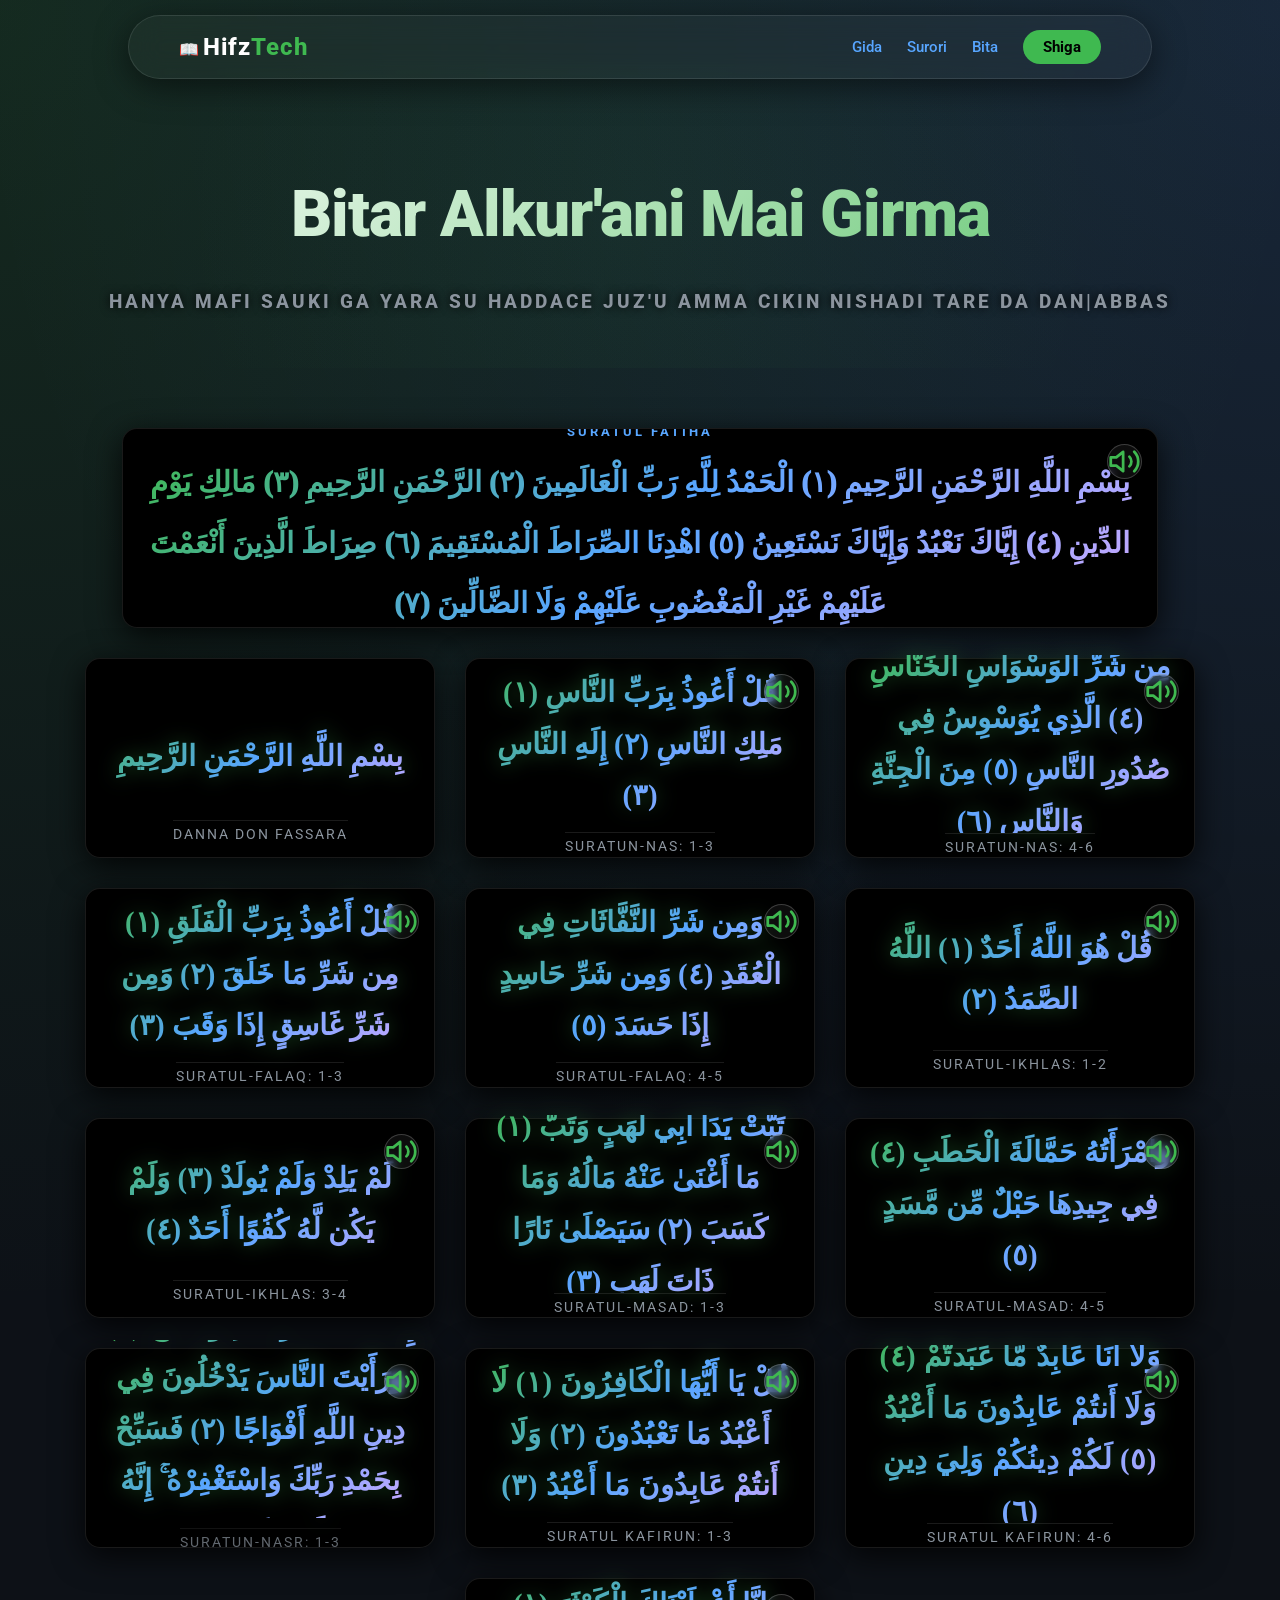
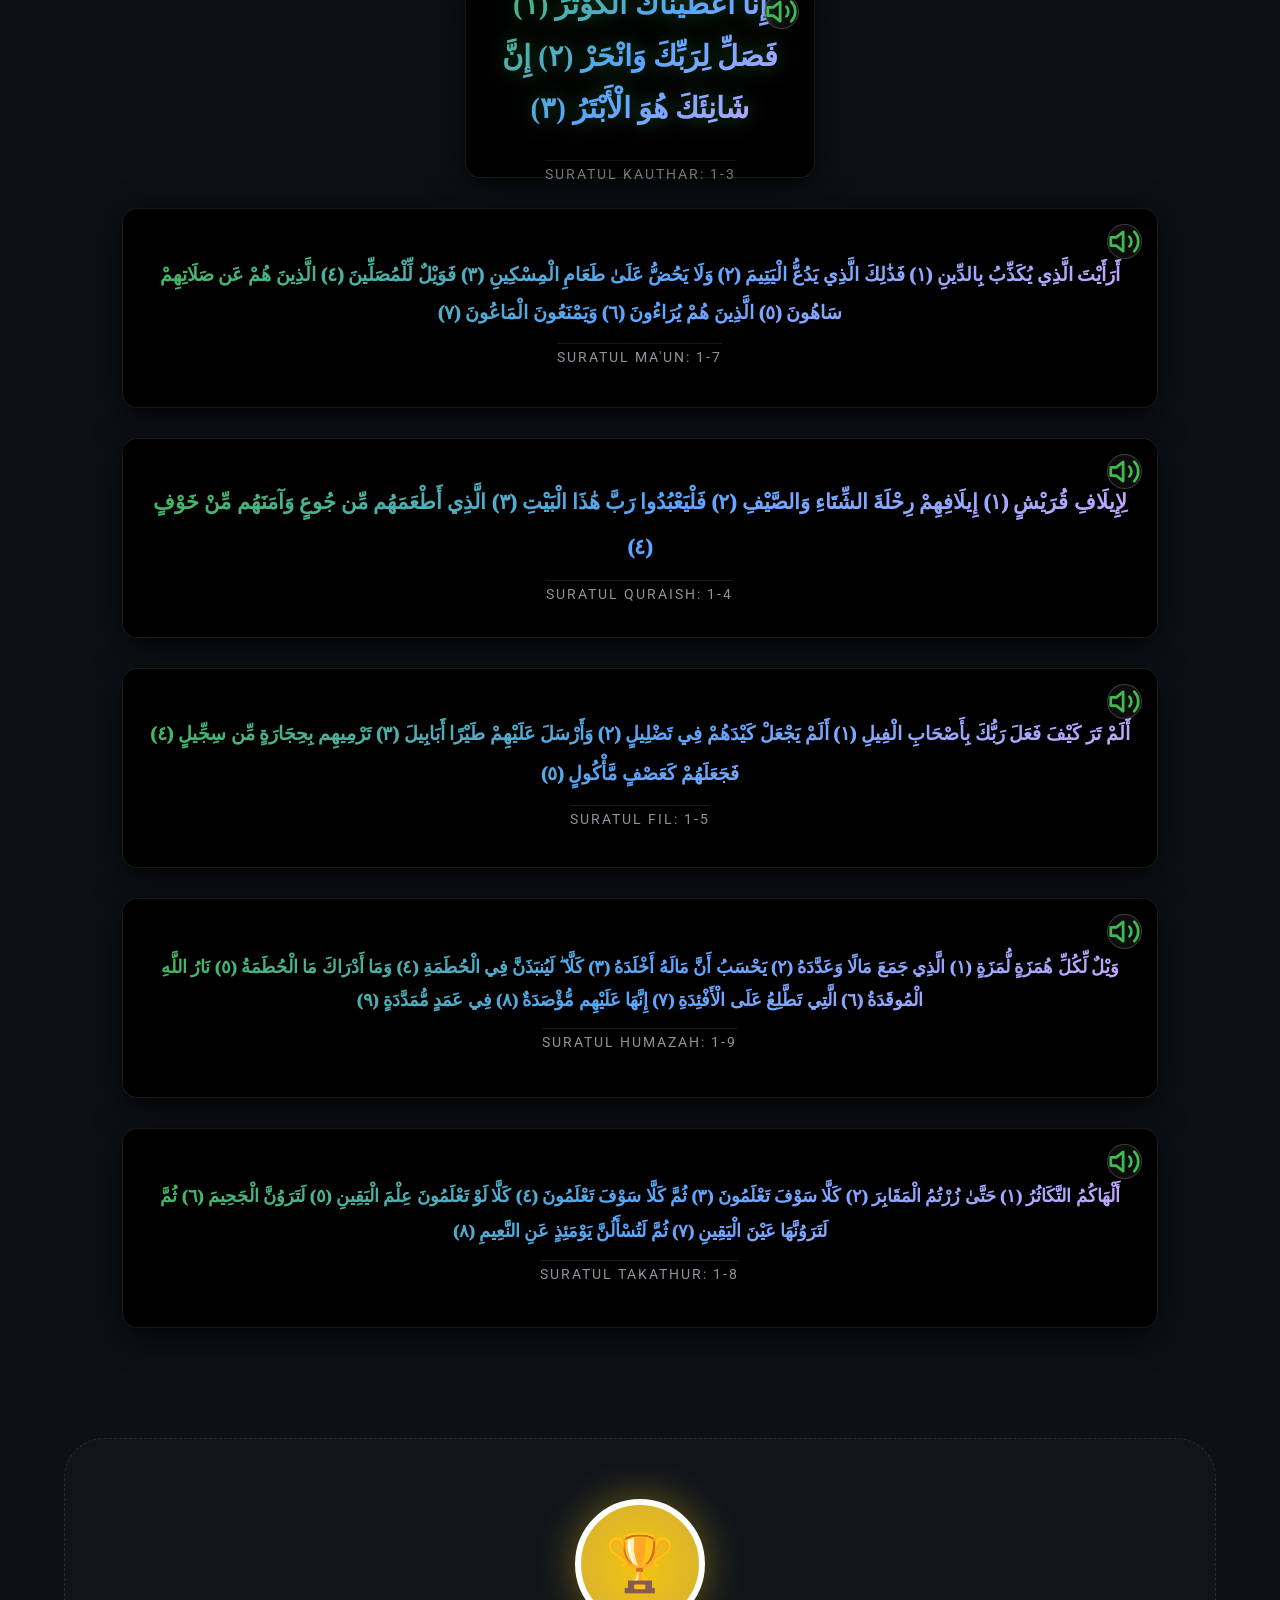
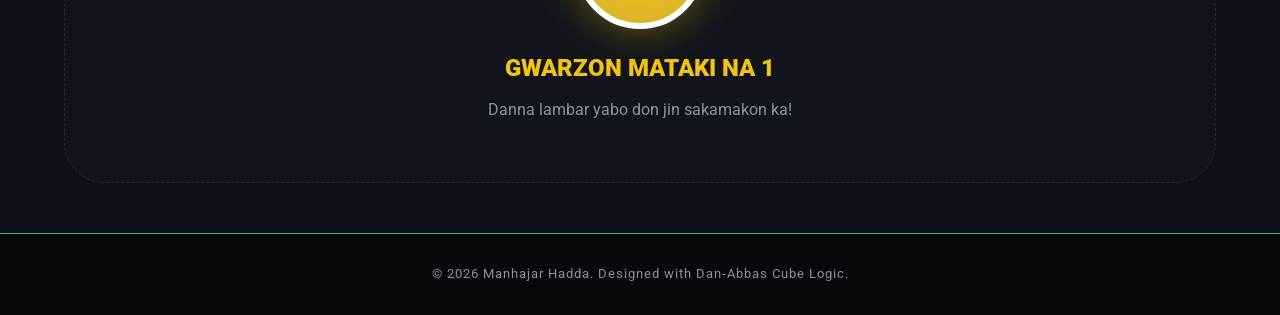
==== commit 33e8f81e: ""feat: added surah grid, close button, and mobile responsiveness" kuma za'a cigaba insha allah" ====
--- a/index.html
+++ b/index.html
@@ -93,7 +93,7 @@
         <div class="card-inner">
           <!-- Fuskar Gaba -->
           <figure class="card-front">
-            <div class="audio-btn" onclick="event.stopPropagation(); playAudio('bismillah.mp3')">
+            <div class="audio__btn" onclick="event.stopPropagation(); playAudio('bismillah.mp3')">
               <svg viewBox="0 0 24 24" fill="none" stroke="currentColor" stroke-width="2" stroke-linecap="round"
                 stroke-linejoin="round">
                 <polygon points="11 5 6 9 2 9 2 15 6 15 11 19 11 5"></polygon>
--- a/style.css
+++ b/style.css
@@ -458,13 +458,13 @@
     color: var(--main); /* Kalar Green dinmu */
 }
 
-.audio-btn svg {
+.audio__btn svg {
     width: 18px;
     height: 18px;
 }
 
 /* Idan aka taba ta (Hover) */
-.audio-btn:hover {
+.audio__btn:hover {
     background: var(--main);
     color: #000;
     transform: scale(1.2) rotate(5deg);
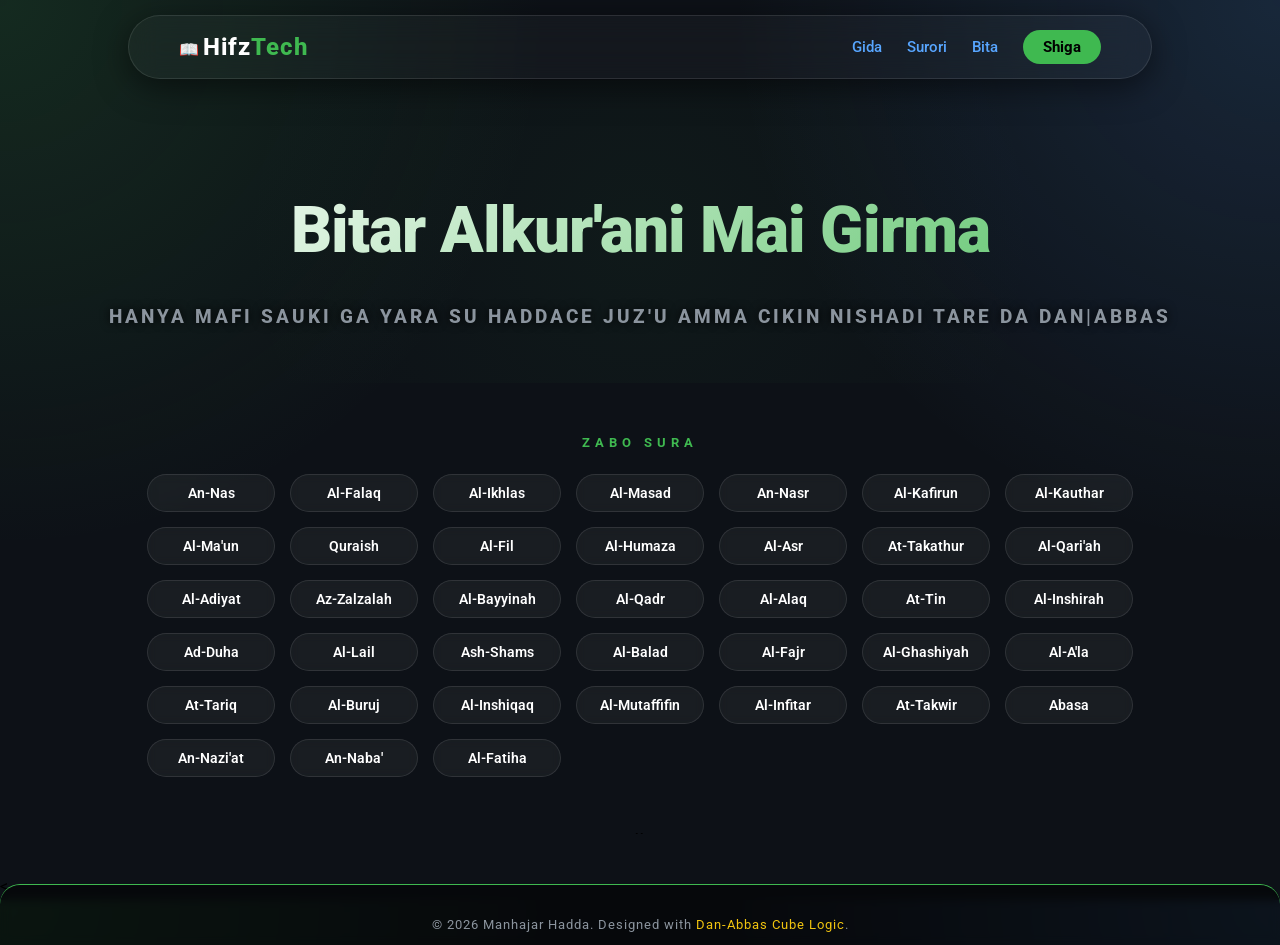
==== commit cf8631df: "feat: optimize audio format to AAC and update recitations" ====
--- a/index.html
+++ b/index.html
@@ -7,8 +7,7 @@
   <meta name="description" content="studieing">
   <meta name="author" content="DAN ABBAS">
   <title>Manhajar Hadda | HifzTech</title>
-  <link rel="icon" href="data:image/svg+xml,<svg xmlns='http://w3.org' viewBox='0 0 100 100'><style>text{font-weight:bold;font-size:50px;animation:r 4s infinite linear;}@keyframes r{0%{transform:rotateY(0deg);fill:%23007bff;}50%{transform:rotateY(180deg);fill:%233fb950;}100%{transform:rotateY(360deg);fill:%23007bff;}}</style><circle cx='50' cy='50' r='45' fill='none' stroke='%23007bff' stroke-width='5'/><text x='50' y='55' text-anchor='middle' dominant-baseline='middle'>HT</text></svg>">
-  <link rel="preconnect" href="https://fonts.googleapis.com">
+<link rel="icon" href="data:image/svg+xml,<svg xmlns='http://w3.org' viewBox='0 0 100 100'><style>text{font-weight:bold;font-size:50px;animation:r 4s infinite linear;}@keyframes r{0%{transform:rotateY(0deg);fill:blue;}50%{transform:rotateY(180deg);fill:green;}100%{transform:rotateY(360deg);fill:blue;}}</style><circle cx='50' cy='50' r='45' fill='none' stroke='blue' stroke-width='5'/><text x='50' y='55' text-anchor='middle' dominant-baseline='middle'>HT</text></svg>">  <link rel="preconnect" href="https://fonts.googleapis.com">
   <link rel="preconnect" href="https://fonts.gstatic.com" crossorigin>
   <link href="https://fonts.googleapis.com/css2?family=Roboto:ital,wght@0,100..900;1,100..900&display=swap"
     rel="stylesheet">
@@ -17,7 +16,7 @@
 </head>
 
 <body>
-
+<div class="app-container">
   <div class="loader-wrapper">
     <div class="loader"></div>
     <h2 class="loader-title">DAN|ABBAS <span>HIFZ TECH</span></h2>
@@ -26,7 +25,7 @@
 
 
   <!-- 1. Header & Navbar -->
-  <header>
+  <header class="app-header glass-effect">
     <nav class="modern-nav">
       <div class="logo">
         <span class="logo-icon">📖</span>
@@ -44,20 +43,67 @@
     </nav>
   </header>
 
-  <!-- HERO SECTION -->
-  <div class="hero-text">
+  <main class="app-main no-scrollbar">
+  <section class="hero-text">
     <h1>Bitar Alkur'ani Mai Girma</h1>
-    <p>Hanya mafi sauki ga yara su haddace Juz'u Amma cikin nishadi tare da DAN|ABBAS</p>
-  </div>
-
-  <!-- 2. Main Content (Inda Katin yake) -->
-  <main>
+    <p>Hanya mafi sauki ga yara su haddace Juz'u Amma cikin nishadi tare da <span>DAN|ABBAS</span></p>
+  </section>
+ <!-- Grid ɗin Surori --- Grid ɗin Surori -->
+<div class="surah-grid-container">
+    <h2 class="grid-title">ZABO SURA</h2>
+    <div class="surah-grid">
+    <button class="surah-chip" onclick="showSurah('nas')">An-Nas</button>
+    <button class="surah-chip" onclick="showSurah('falaq')">Al-Falaq</button>
+    <button class="surah-chip" onclick="showSurah('ikhlas')">Al-Ikhlas</button>
+    <button class="surah-chip" onclick="showSurah('masad')">Al-Masad</button>
+    <button class="surah-chip" onclick="showSurah('nasr')">An-Nasr</button>
+    <button class="surah-chip" onclick="showSurah('kafirun')">Al-Kafirun</button>
+    <button class="surah-chip" onclick="showSurah('kauthar')">Al-Kauthar</button>
+    <button class="surah-chip" onclick="showSurah('maun')">Al-Ma'un</button>
+    <button class="surah-chip" onclick="showSurah('quraish')">Quraish</button>
+    <button class="surah-chip" onclick="showSurah('fil')">Al-Fil</button>
+    <button class="surah-chip" onclick="showSurah('humaza')">Al-Humaza</button>
+    <button class="surah-chip" onclick="showSurah('asr')">Al-Asr</button>
+    <button class="surah-chip" onclick="showSurah('takathur')">At-Takathur</button>
+    <button class="surah-chip" onclick="showSurah('qariah')">Al-Qari'ah</button>
+    <button class="surah-chip" onclick="showSurah('adiyat')">Al-Adiyat</button>
+    <button class="surah-chip" onclick="showSurah('zalzalah')">Az-Zalzalah</button>
+    <button class="surah-chip" onclick="showSurah('bayyinah')">Al-Bayyinah</button>
+    <button class="surah-chip" onclick="showSurah('qadr')">Al-Qadr</button>
+    <button class="surah-chip" onclick="showSurah('alaq')">Al-Alaq</button>
+    <button class="surah-chip" onclick="showSurah('tin')">At-Tin</button>
+    <button class="surah-chip" onclick="showSurah('inshirah')">Al-Inshirah</button>
+    <button class="surah-chip" onclick="showSurah('duha')">Ad-Duha</button>
+    <button class="surah-chip" onclick="showSurah('lail')">Al-Lail</button>
+    <button class="surah-chip" onclick="showSurah('shams')">Ash-Shams</button>
+    <button class="surah-chip" onclick="showSurah('balad')">Al-Balad</button>
+    <button class="surah-chip" onclick="showSurah('fajr')">Al-Fajr</button>
+    <button class="surah-chip" onclick="showSurah('ghashiyah')">Al-Ghashiyah</button>
+    <button class="surah-chip" onclick="showSurah('ala')">Al-A'la</button>
+    <button class="surah-chip" onclick="showSurah('tariq')">At-Tariq</button>
+    <button class="surah-chip" onclick="showSurah('buruj')">Al-Buruj</button>
+    <button class="surah-chip" onclick="showSurah('inshiqaq')">Al-Inshiqaq</button>
+    <button class="surah-chip" onclick="showSurah('mutaffifin')">Al-Mutaffifin</button>
+    <button class="surah-chip" onclick="showSurah('infitar')">Al-Infitar</button>
+    <button class="surah-chip" onclick="showSurah('takwir')">At-Takwir</button>
+    <button class="surah-chip" onclick="showSurah('abasa')">Abasa</button>
+    <button class="surah-chip" onclick="showSurah('naziat')">An-Nazi'at</button>
+    <button class="surah-chip" onclick="showSurah('naba')">An-Naba'</button>
+    <button class="surah-chip" onclick="showSurah('fatiha')">Al-Fatiha</button>
+  </div>
+</div>
+
+
+
+
+
     <section class="card-section">
 
-      <div class="hifz-card full-sura">
-        <div class="card-inner">
+      <div id="surah-fatiha" class="hifz-card full-sura">
+<div class="close-btn" onclick="event.stopPropagation(); closeSurah('surah-fatiha'); playAudio('null')">×</div>
+ <div class="card__inner">
           <div class="card-front sura-scroll">
-            <div class="audio-btn" onclick="event.stopPropagation(); playAudio('suratulfatiha.mp3')">
+            <div class="audio--btn" onclick="event.stopPropagation(); playAudio('suratulfatiha.mp3')">
               <svg viewBox="0 0 24 24" fill="none" stroke="currentColor" stroke-width="2" stroke-linecap="round"
                 stroke-linejoin="round">
                 <polygon points="11 5 6 9 2 9 2 15 6 15 11 19 11 5"></polygon>
@@ -65,7 +111,8 @@
               </svg>
             </div>
             <h3 class="sura-title">Suratul Fatiha</h3>
-            <p class="arabic-text-full">
+             <p class="arabic-text-full" class="arabic-text" dir="rtl">
+         
               بِسْمِ اللَّهِ الرَّحْمَنِ الرَّحِيمِ (١) الْحَمْدُ لِلَّهِ رَبِّ الْعَالَمِينَ (٢) الرَّحْمَنِ الرَّحِيمِ
               (٣) مَالِكِ يَوْمِ الدِّينِ (٤) إِيَّاكَ نَعْبُدُ وَإِيَّاكَ نَسْتَعِينُ (٥) اهْدِنَا الصِّرَاطَ
               الْمُسْتَقِيمَ (٦) صِرَاطَ الَّذِينَ أَنْعَمْتَ عَلَيْهِمْ غَيْرِ الْمَغْضُوبِ عَلَيْهِمْ وَلَا
@@ -75,30 +122,46 @@
 
           <!-- Baya: Fassara -->
           <div class="card-back sura-scroll">
-            <div class="translation-header">FASSARAR SURAR</div>
-            <p class="hausa-text">
-              <span class="aya-num">1</span> Da sunan Allah, Mai rahama, Mai jin kai. <br>
-              <span class="aya-num">2</span> Godiya ta tabbata ga Allah, Ubangijin halittu. <br>
-              <span class="aya-num">3</span> Mai rahama, Mai jin kai. <br>
-              <span class="aya-num">4</span> Mamallakin ranar sakamako. <br>
-              <span class="aya-num">5</span> Kai muke bautawa, kuma wurinka muke neman taimako. <br>
-              <span class="aya-num">6</span> Ka shiryar da mu ga hanya madaidaiciya. <br>
-              <span class="aya-num">7</span> Hanyar wadanda Ka yi wa ni'ima, ba wadanda aka yi wa fushi ba, kuma ba
-              bace-bace ba.
-            </p>
-          </div>
+  <div class="translation-header">FASSARAR FATIHA (Visual)</div>
+  <p class="hausa-text">
+    <span class="aya-num u-cursor-pointer u-modern-trigger" onclick="sidebar.open('videos/fatiha_1.mp4', 'Fara kowane aiki da sunan Allah domin samun albarka.')">▶️1</span> 
+    Da sunan Allah, Mai rahama, Mai jin kai. <br>
+    
+    <span class="aya-num u-cursor-pointer u-modern-trigger" onclick="sidebar.open('videos/fatiha_2.mp4', 'Godiya ta tabbata ga Allah, Mamallakin kowa da komai.')">▶️2</span> 
+    Godiya ta tabbata ga Allah, Ubangijin talikai. <br>
+    
+    <span class="aya-num u-cursor-pointer u-modern-trigger" onclick="sidebar.open('videos/fatiha_3.mp4', 'Siffofin Allah na jin kai ga halittunsa baki daya.')">▶️3</span> 
+    Mai rahama, Mai jin kai. <br>
+    
+    <span class="aya-num u-cursor-pointer u-modern-trigger" onclick="sidebar.open('videos/fatiha_4.mp4', 'Tuna ranar da kowa zai raba kansa, ranar sakamako.')">▶️4</span> 
+    Mamallakin ranar sakamako. <br>
+    
+    <span class="aya-num u-cursor-pointer u-modern-trigger" onclick="sidebar.open('videos/fatiha_5.mp4', 'Kebe Allah da bauta da neman taimako shi ne ginshikin tauhidi.')">▶️5</span> 
+    Ba Mu bauta wa kowa sai Kai, kuma ba Mu neman taimakon kowa sai gare Ka. <br>
+    
+    <span class="aya-num u-cursor-pointer u-modern-trigger" onclick="sidebar.open('videos/fatiha_6.mp4', 'Neman dorewa a kan tafarki madaidaici.')">▶️6</span> 
+    Ka shiryar da mu ga tafarki madaidaici. <br>
+    
+    <span class="aya-num u-cursor-pointer u-modern-trigger" onclick="sidebar.open('videos/fatiha_7.mp4', 'Tafarkin wadanda Allah ya yi wa ni\'ima, ba na wadanda aka yi fushi da su ba.')">▶️7</span> 
+    Tafarkin wadanda Ka yi wa ni'ima, ba na wadanda aka yi wa fushi ba, kuma ba na batattu ba.
+  </p>
+</div>
+
         </div>
       </div>
       <article class="hifz-card">
-        <div class="card-inner">
+<div class="close-btn" onclick="event.stopPropagation(); closeSurah('surah-bismillah'); playAudio('null')">×</div>
+ <div class="card__inner">
           <!-- Fuskar Gaba -->
           <figure class="card-front">
-            <div class="audio__btn" onclick="event.stopPropagation(); playAudio('bismillah.mp3')">
+            <div class="audio--btn" onclick="event.stopPropagation(); playAudio('bismillah.aac')">
               <svg viewBox="0 0 24 24" fill="none" stroke="currentColor" stroke-width="2" stroke-linecap="round"
                 stroke-linejoin="round">
                 <polygon points="11 5 6 9 2 9 2 15 6 15 11 19 11 5"></polygon>
                 <path d="M19.07 4.93a10 10 0 0 1 0 14.14M15.54 8.46a5 5 0 0 1 0 7.07"></path>
               </svg>
+
+
             </div>
             <p class="arabic-text">بِسْمِ اللَّهِ الرَّحْمَنِ الرَّحِيمِ</p>
             <small>Danna don Fassara</small>
@@ -111,192 +174,115 @@
         </div>
       </article>
 
-      <!-- SURATUN-NAS (Ayoyi 1-3) -->
-      <div class="hifz-card">
-        <div class="card-inner">
+      <!-- SURATUN-NAS -->
+      <div id="surah-nas" class="hifz-card">
+<div class="close-btn" onclick="event.stopPropagation(); closeSurah('surah-nas'); playAudio('null')">×</div>
+ <div class="card__inner">
           <div class="card-front">
-            <div class="audio-btn" onclick="event.stopPropagation(); playAudio('1-3nas.mp3')">
+            <div class="audio--btn" onclick="event.stopPropagation(); playAudio('nas.aac')">
+              <svg viewBox="0 0 24 24" fill="none" stroke="currentColor" stroke-width="2" stroke-linecap="round"
+                stroke-linejoin="round">
+                <polygon points="11 5 6 9 2 9 2 15 6 15 11 19 11 5"></polygon>
+                <path d="M19.07 4.93a10 10 0 0 1 0 14.14M15.54 8.46a5 5 0 0 1 0 7.07"></path>
+               </svg>
+            </div>
+             <h3 class="sura-title">Al-nas</h3>
+            <p class="arabic-text">قُلْ أَعُوذُ بِرَبِّ النَّاسِ (١) مَلِكِ النَّاسِ (٢) إِلَهِ النَّاسِ (٣) مِن شَرِّ الْوَسْوَاسِ الْخَنَّاسِ (٤) الَّذِي يُوَسْوِسُ فِي صُدُورِ النَّاسِ (٥)
+              مِنَ الْجِنَّةِ وَالنَّاسِ (٦)</p>
+            <small>Suratun-Nas</small>
+          </div>
+          <div class="card-back">
+            <p>Ka ce: Ina neman tsari ga Ubangijin mutane, Mamallakin mutane, Abin bautar mutane, Daga sharrin mai wasiwasi, mai buya. Wanda yake yin wasiwasi a cikin kirazan mutane. Daga aljannu da
+              mutane.</p>
+          </div>
+        </div>
+      </div>
+
+      <!-- SURATUL-FALAQ-->
+      <div id="surah-falaq" class="hifz-card">
+<div class="close-btn" onclick="event.stopPropagation(); closeSurah('surah-falaq'); playAudio('null')">×</div>
+ <div class="card__inner">
+          <div class="card-front">
+            <div class="audio--btn" onclick="event.stopPropagation(); playAudio('falaq.aac')">
+              <svg viewBox="0 0 24 24" fill="none" stroke="currentColor" stroke-width="2" stroke-linecap="round"
+                stroke-linejoin="round">
+                <polygon points="11 5 6 9 2 9 2 15 6 15 11 19 11 5"></polygon>
+                <path d="M19.07 4.93a10 10 0 0 1 0 14.14M15.54 8.46a5 5 0 0 1 0 7.07"></path>
+               </svg>
+            </div>
+             <h3 class="sura-title">Al-falaq</h3>
+            <p class="arabic-text">قُلْ أَعُوذُ بِرَبِّ الْفَلَقِ (١) مِن شَرِّ مَا خَلَقَ (٢) وَمِن شَرِّ غَاسِقٍ إِذَا
+              وَقَبَ (٣) وَمِن شَرِّ النَّفَّاثَاتِ فِي الْعُقَدِ (٤) وَمِن شَرِّ حَاسِدٍ إِذَا حَسَدَ (٥)</p>
+            <small>Suratul-Falaq</small>
+          </div>
+          <div class="card-back">
+            <p>Ka ce: Ina neman tsari ga Ubangijin alfijir. Daga sharrin abin da Ya halitta. Da sharrin dare idan ya yi
+              duhu. Da sharrin masu hura miyau a cikin kulli. Da sharrin mai hassada idan ya yi hassada.</p>
+          </div>
+        </div>
+      </div>
+
+      <!-- SURATUL-IKHLAS -->
+      <div id="surah-ikhlas" class="hifz-card">
+<div class="close-btn" onclick="event.stopPropagation(); closeSurah('surah-ikhlas'); playAudio('null')">×</div>
+ <div class="card__inner">
+          <div class="card-front">
+            <div class="audio--btn" onclick="event.stopPropagation(); playAudio('ikhlas.aac')">
+              <svg viewBox="0 0 24 24" fill="none" stroke="currentColor" stroke-width="2" stroke-linecap="round"
+                stroke-linejoin="round">
+                <polygon points="11 5 6 9 2 9 2 15 6 15 11 19 11 5"></polygon>
+                <path d="M19.07 4.93a10 10 0 0 1 0 14.14M15.54 8.46a5 5 0 0 1 0 7.07"></path>
+               </svg>
+            </div>
+             <h3 class="sura-title">Al-ikhlas</h3>
+            <p class="arabic-text">قُلْ هُوَ اللَّهُ أَحَدٌ (١) اللَّهُ الصَّمَدُ (٢) لَمْ يَلِدْ وَلَمْ يُولَدْ (٣) وَلَمْ يَكُن لَّهُ كُفُوًا أَحَدٌ (٤)</p>
+            <small>Suratul-Ikhlas</small>
+          </div>
+          <div class="card-back">
+            <p>Ka ce: Shi ne Allah, Guda daya. Allah ne madalla, Abin dogaro, Bai haifa ba, kuma ba a haife shi ba. Kuma ba shi da kishiniya ko daya.</p>
+          </div>
+        </div>
+      </div>
+      <!--AL- masad-->
+   <div id="surah-masad" class="hifz-card">
+<div class="close-btn" onclick="event.stopPropagation(); closeSurah('surah-masad'); playAudio('null')">×</div>
+ <div class="card__inner">
+          <div class="card-front">
+            <div class="audio--btn" onclick="event.stopPropagation(); playAudio('masad.aac')">
+              <svg viewBox="0 0 24 24" fill="none" stroke="currentColor" stroke-width="2" stroke-linecap="round"
+                stroke-linejoin="round">
+                <polygon points="11 5 6 9 2 9 2 15 6 15 11 19 11 5"></polygon>
+                <path d="M19.07 4.93a10 10 0 0 1 0 14.14M15.54 8.46a5 5 0 0 1 0 7.07"></path>
+               </svg>
+            </div>
+             <h3 class="sura-title">Al-masad</h3>
+            <p class="arabic-text">تَبَّتْ يَدَا أَبِي لَهَبٍ وَتَبَّ (١) مَا أَغْنَىٰ عَنْهُ مَالُهُ وَمَا كَسَبَ (٢)
+              سَيَصْلَىٰ نَارًا ذَاتَ لَهَبٍ (٣)وَامْرَأَتُهُ حَمَّالَةَ الْحَطَبِ (٤) فِي جِيدِهَا حَبْلٌ مِّن مَّسَدٍ (٥)</p>
+            <small>Suratul-masad</small>
+          </div>
+          <div class="card-back">
+            <p>Hannaye biyu na Abu lahabi sun halaka, kuma ya halaka. Abun da ya tara na dukiya bai amfane shi ba. Zai
+              shiga wuta mai rurruka, Haka ma matarsa, mai daukar itacen wuta. A wuyanta akwai igiya ta karkashiya.</p>
+          </div>
+        </div>
+      </div>
+
+<!--AL- nasr -->
+      <div id="surah-nasr" class="hifz-card">
+<div class="close-btn" onclick="event.stopPropagation(); closeSurah('surah-nasr'); playAudio('null')">×</div>
+ <div class="card__inner">
+          <div class="card-front">
+
+            <div class="audio--btn" onclick="event.stopPropagation(); playAudio('nasr.aac')">
               <svg viewBox="0 0 24 24" fill="none" stroke="currentColor" stroke-width="2" stroke-linecap="round"
                 stroke-linejoin="round">
                 <polygon points="11 5 6 9 2 9 2 15 6 15 11 19 11 5"></polygon>
                 <path d="M19.07 4.93a10 10 0 0 1 0 14.14M15.54 8.46a5 5 0 0 1 0 7.07"></path>
               </svg>
+
+
             </div>
-
-            <p class="arabic-text">قُلْ أَعُوذُ بِرَبِّ النَّاسِ (١) مَلِكِ النَّاسِ (٢) إِلَهِ النَّاسِ (٣)</p>
-            <small>Suratun-Nas: 1-3</small>
-          </div>
-          <div class="card-back">
-            <p>Ka ce: Ina neman tsari ga Ubangijin mutane, Mamallakin mutane, Abin bautar mutane.</p>
-          </div>
-        </div>
-      </div>
-
-      <!-- SURATUN-NAS (Ayoyi 4-6) -->
-      <div class="hifz-card">
-        <div class="card-inner">
-          <div class="card-front">
-            <div class="audio-btn" onclick="event.stopPropagation(); playAudio('4-6nas.mp3')">
-              <svg viewBox="0 0 24 24" fill="none" stroke="currentColor" stroke-width="2" stroke-linecap="round"
-                stroke-linejoin="round">
-                <polygon points="11 5 6 9 2 9 2 15 6 15 11 19 11 5"></polygon>
-                <path d="M19.07 4.93a10 10 0 0 1 0 14.14M15.54 8.46a5 5 0 0 1 0 7.07"></path>
-              </svg>
-            </div>
-
-            <p class="arabic-text">مِن شَرِّ الْوَسْوَاسِ الْخَنَّاسِ (٤) الَّذِي يُوَسْوِسُ فِي صُدُورِ النَّاسِ (٥)
-              مِنَ الْجِنَّةِ وَالنَّاسِ (٦)</p>
-            <small>Suratun-Nas: 4-6</small>
-          </div>
-          <div class="card-back">
-            <p>Daga sharrin mai wasiwasi, mai buya. Wanda yake yin wasiwasi a cikin kirazan mutane. Daga aljannu da
-              mutane.</p>
-          </div>
-        </div>
-      </div>
-
-      <!-- SURATUL-FALAQ (Ayoyi 1-3) -->
-      <div class="hifz-card">
-        <div class="card-inner">
-          <div class="card-front">
-            <div class="audio-btn" onclick="event.stopPropagation(); playAudio('1-3falaq.mp3')">
-              <svg viewBox="0 0 24 24" fill="none" stroke="currentColor" stroke-width="2" stroke-linecap="round"
-                stroke-linejoin="round">
-                <polygon points="11 5 6 9 2 9 2 15 6 15 11 19 11 5"></polygon>
-                <path d="M19.07 4.93a10 10 0 0 1 0 14.14M15.54 8.46a5 5 0 0 1 0 7.07"></path>
-              </svg>
-            </div>
-
-            <p class="arabic-text">قُلْ أَعُوذُ بِرَبِّ الْفَلَقِ (١) مِن شَرِّ مَا خَلَقَ (٢) وَمِن شَرِّ غَاسِقٍ إِذَا
-              وَقَبَ (٣)</p>
-            <small>Suratul-Falaq: 1-3</small>
-          </div>
-          <div class="card-back">
-            <p>Ka ce: Ina neman tsari ga Ubangijin alfijir. Daga sharrin abin da Ya halitta. Da sharrin dare idan ya yi
-              duhu.</p>
-          </div>
-        </div>
-      </div>
-
-      <!-- SURATUL-FALAQ (Ayoyi 4-5) -->
-      <div class="hifz-card">
-        <div class="card-inner">
-          <div class="card-front">
-            <div class="audio-btn" onclick="event.stopPropagation(); playAudio('4-5falaq.mp3')">
-              <svg viewBox="0 0 24 24" fill="none" stroke="currentColor" stroke-width="2" stroke-linecap="round"
-                stroke-linejoin="round">
-                <polygon points="11 5 6 9 2 9 2 15 6 15 11 19 11 5"></polygon>
-                <path d="M19.07 4.93a10 10 0 0 1 0 14.14M15.54 8.46a5 5 0 0 1 0 7.07"></path>
-              </svg>
-            </div>
-
-            <p class="arabic-text">وَمِن شَرِّ النَّفَّاثَاتِ فِي الْعُقَدِ (٤) وَمِن شَرِّ حَاسِدٍ إِذَا حَسَدَ (٥)</p>
-            <small>Suratul-Falaq: 4-5</small>
-          </div>
-          <div class="card-back">
-            <p>Da sharrin masu hura miyau a cikin kulli. Da sharrin mai hassada idan ya yi hassada.</p>
-          </div>
-        </div>
-      </div>
-
-      <!-- SURATUL-IKHLAS (Aya 1-2) -->
-      <div class="hifz-card">
-        <div class="card-inner">
-          <div class="card-front">
-            <div class="audio-btn" onclick="event.stopPropagation(); playAudio('1-2ikhlas.mp3')">
-              <svg viewBox="0 0 24 24" fill="none" stroke="currentColor" stroke-width="2" stroke-linecap="round"
-                stroke-linejoin="round">
-                <polygon points="11 5 6 9 2 9 2 15 6 15 11 19 11 5"></polygon>
-                <path d="M19.07 4.93a10 10 0 0 1 0 14.14M15.54 8.46a5 5 0 0 1 0 7.07"></path>
-              </svg>
-            </div>
-
-            <p class="arabic-text">قُلْ هُوَ اللَّهُ أَحَدٌ (١) اللَّهُ الصَّمَدُ (٢)</p>
-            <small>Suratul-Ikhlas: 1-2</small>
-          </div>
-          <div class="card-back">
-            <p>Ka ce: Shi ne Allah, Guda daya. Allah ne madalla, Abin dogaro.</p>
-          </div>
-        </div>
-      </div>
-
-      <!-- SURATUL-IKHLAS (Aya 3-4) -->
-      <div class="hifz-card">
-        <div class="card-inner">
-          <div class="card-front">
-            <div class="audio-btn" onclick="event.stopPropagation(); playAudio('3-4ikhlas.mp3')">
-              <svg viewBox="0 0 24 24" fill="none" stroke="currentColor" stroke-width="2" stroke-linecap="round"
-                stroke-linejoin="round">
-                <polygon points="11 5 6 9 2 9 2 15 6 15 11 19 11 5"></polygon>
-                <path d="M19.07 4.93a10 10 0 0 1 0 14.14M15.54 8.46a5 5 0 0 1 0 7.07"></path>
-              </svg>
-            </div>
-
-            <p class="arabic-text">لَمْ يَلِدْ وَلَمْ يُولَدْ (٣) وَلَمْ يَكُن لَّهُ كُفُوًا أَحَدٌ (٤)</p>
-            <small>Suratul-Ikhlas: 3-4</small>
-          </div>
-          <div class="card-back">
-            <p>Bai haifa ba, kuma ba a haife shi ba. Kuma ba shi da kishiniya ko daya.</p>
-          </div>
-        </div>
-      </div>
-
-
-      <div class="hifz-card">
-        <div class="card-inner">
-          <div class="card-front">
-            <div class="audio-btn" onclick="event.stopPropagation(); playAudio('1-3masad.mp3')">
-              <svg viewBox="0 0 24 24" fill="none" stroke="currentColor" stroke-width="2" stroke-linecap="round"
-                stroke-linejoin="round">
-                <polygon points="11 5 6 9 2 9 2 15 6 15 11 19 11 5"></polygon>
-                <path d="M19.07 4.93a10 10 0 0 1 0 14.14M15.54 8.46a5 5 0 0 1 0 7.07"></path>
-              </svg>
-            </div>
-
-            <p class="arabic-text">تَبَّتْ يَدَا أَبِي لَهَبٍ وَتَبَّ (١) مَا أَغْنَىٰ عَنْهُ مَالُهُ وَمَا كَسَبَ (٢)
-              سَيَصْلَىٰ نَارًا ذَاتَ لَهَبٍ (٣)</p>
-            <small>Suratul-Masad: 1-3</small>
-          </div>
-          <div class="card-back">
-            <p>Hannaye biyu na Abu Lahab sun halaka, kuma ya halaka. Abun da ya tara na dukiya bai amfane shi ba. Zai
-              shiga wuta mai rurruka.</p>
-          </div>
-        </div>
-      </div>
-
-
-      <div class="hifz-card">
-        <div class="card-inner">
-          <div class="card-front">
-            <div class="audio-btn" onclick="event.stopPropagation(); playAudio('4-5masad.mp3')">
-              <svg viewBox="0 0 24 24" fill="none" stroke="currentColor" stroke-width="2" stroke-linecap="round"
-                stroke-linejoin="round">
-                <polygon points="11 5 6 9 2 9 2 15 6 15 11 19 11 5"></polygon>
-                <path d="M19.07 4.93a10 10 0 0 1 0 14.14M15.54 8.46a5 5 0 0 1 0 7.07"></path>
-              </svg>
-            </div>
-
-            <p class="arabic-text">وَامْرَأَتُهُ حَمَّالَةَ الْحَطَبِ (٤) فِي جِيدِهَا حَبْلٌ مِّن مَّسَدٍ (٥)</p>
-            <small>Suratul-Masad: 4-5</small>
-          </div>
-          <div class="card-back">
-            <p>Haka ma matarsa, mai daukar itacen wuta. A wuyanta akwai igiya ta karkashiya.</p>
-          </div>
-        </div>
-      </div>
-
-
-      <div class="hifz-card">
-        <div class="card-inner">
-          <div class="card-front">
-
-            <div class="audio-btn" onclick="event.stopPropagation(); playAudio('1-3nasr.mp3')">
-              <svg viewBox="0 0 24 24" fill="none" stroke="currentColor" stroke-width="2" stroke-linecap="round"
-                stroke-linejoin="round">
-                <polygon points="11 5 6 9 2 9 2 15 6 15 11 19 11 5"></polygon>
-                <path d="M19.07 4.93a10 10 0 0 1 0 14.14M15.54 8.46a5 5 0 0 1 0 7.07"></path>
-              </svg>
-            </div>
+             <h3 class="sura-title">Al-nasr</h3>
             <p class="arabic-text">
               إِذَا جَاءَ نَصْرُ اللَّهِ وَالْفَتْحُ (١) وَرَأَيْتَ النَّاسَ يَدْخُلُونَ فِي دِينِ اللَّهِ أَفْوَاجًا
               (٢) فَسَبِّحْ بِحَمْدِ رَبِّكَ وَاسْتَغْفِرْهُ ۚ إِنَّهُ كَانَ تَوَّابًا (٣)
@@ -311,93 +297,74 @@
       </div>
 
 
-
-      <div class="hifz-card">
-        <div class="card-inner">
+<!-- AL-kafirun -->
+      <div id="surah-kafirun" class="hifz-card">
+<div class="close-btn" onclick="event.stopPropagation(); closeSurah('surah-kafirun'); playAudio('null')">×</div>
+ <div class="card__inner">
           <div class="card-front">
-            <div class="audio-btn" onclick="event.stopPropagation(); playAudio('1-3kafirun.mp3')">
+            <div class="audio--btn" onclick="event.stopPropagation(); playAudio('kafirun.aac')">
               <svg viewBox="0 0 24 24" fill="none" stroke="currentColor" stroke-width="2" stroke-linecap="round"
                 stroke-linejoin="round">
                 <polygon points="11 5 6 9 2 9 2 15 6 15 11 19 11 5"></polygon>
                 <path d="M19.07 4.93a10 10 0 0 1 0 14.14M15.54 8.46a5 5 0 0 1 0 7.07"></path>
-              </svg>
+               </svg>
             </div>
-
+             <h3 class="sura-title">Al-kafirun</h3>
             <p class="arabic-text small-text">قُلْ يَا أَيُّهَا الْكَافِرُونَ (١) لَا أَعْبُدُ مَا تَعْبُدُونَ (٢) وَلَا
-              أَنتُمْ عَابِدُونَ مَا أَعْبُدُ (٣)</p>
-            <small>Suratul Kafirun: 1-3</small>
+              أَنتُمْ عَابِدُونَ مَا أَعْبُدُ (٣)وَلَا أَنَا عَابِدٌ مَّا عَبَدتُّمْ (٤) وَلَا أَنتُمْ عَابِدُونَ مَا
+              أَعْبُدُ (٥) لَكُمْ دِينُكُمْ وَلِيَ دِينِ (٦)</p>
+            <small>Suratul Kafirun</small>
           </div>
           <div class="card-back">
             <p>Ka ce: Ya ku kafirai! Ba na bauta wa abin da kuke bautawa. Kuma ba ku ne masu bauta wa abin da nake
-              bautawa ba.</p>
+              bautawa ba, Kuma ba ni ne mai bauta wa abin da kuka bauta wa ba. Kuma ba ku ne masu bauta wa abin da nake bautawa ba.
+              Kuna da addininku, ni kuma ina da addinina.</p>
           </div>
         </div>
       </div>
-
-
-      <div class="hifz-card">
-        <div class="card-inner">
+<!-- AL-kauthar -->
+      <div id="surah-kauthar" class="hifz-card card-blue">
+<div class="close-btn" onclick="event.stopPropagation(); closeSurah('surah-kauthar'); playAudio('null')">×</div>
+ <div class="card__inner">
+          <!-- Fuskar Gaba: Larabci -->
           <div class="card-front">
-            <div class="audio-btn" onclick="event.stopPropagation(); playAudio('4-6kafirun.mp3')">
+            <div class="audio--btn" onclick="event.stopPropagation(); playAudio('kauthar.aac')">
               <svg viewBox="0 0 24 24" fill="none" stroke="currentColor" stroke-width="2" stroke-linecap="round"
                 stroke-linejoin="round">
                 <polygon points="11 5 6 9 2 9 2 15 6 15 11 19 11 5"></polygon>
                 <path d="M19.07 4.93a10 10 0 0 1 0 14.14M15.54 8.46a5 5 0 0 1 0 7.07"></path>
-              </svg>
+               </svg>
             </div>
-
-            <p class="arabic-text small-text">وَلَا أَنَا عَابِدٌ مَّا عَبَدتُّمْ (٤) وَلَا أَنتُمْ عَابِدُونَ مَا
-              أَعْبُدُ (٥) لَكُمْ دِينُكُمْ وَلِيَ دِينِ (٦)</p>
-            <small>Suratul Kafirun: 4-6</small>
-          </div>
+             <h3 class="sura-title">Al-kauthar</h3>
+            <p class="arabic-text">إِنَّا أَعْطَيْنَاكَ الْكَوْثَرَ (١) فَصَلِّ لِرَبِّكَ وَانْحَرْ (٢) إِنَّ شَانِئَكَ
+              هُوَ الْأَبْتَرُ (٣)</p>
+            <small style="margin-top: 15px; opacity: 0.8;">Suratul Kauthar: 1-3</small>
+          </div>
+
+          <!-- Fuskar Baya: Fassara -->
           <div class="card-back">
-            <p>Kuma ba ni ne mai bauta wa abin da kuka bauta wa ba. Kuma ba ku ne masu bauta wa abin da nake bautawa ba.
-              Kuna da addininku, ni kuma ina da addinina.</p>
+            <p>Lallai Mu, Mun ba ka Al-Kauthar (Tafki a Aljanna). Saboda haka ka yi sallah ga Ubangijinka, kuma ka yi
+              yanka. Lallai mai ƙinka, shi ne mai yankakken alheri.</p>
           </div>
         </div>
-      </div>
-
-
-      <div class="hifz-card card-blue">
-        <div class="card-inner">
-          <!-- Fuskar Gaba: Larabci -->
+      </div>``
+
+
+<!-- AL-ma'un -->
+      <div id="surah-maun" class="hifz-card card-purple full-sura">
+<div class="close-btn" onclick="event.stopPropagation(); closeSurah('surah-maun'); playAudio('null')">×</div>
+ <div class="card__inner">
+          <!-- Fuskar Gaba: Larabci (Ayoyi 1-7) -->
           <div class="card-front">
-            <div class="audio-btn" onclick="event.stopPropagation(); playAudio('1-3kauthar.mp3')">
+            <div class="audio--btn" onclick="event.stopPropagation(); playAudio('maun.aac')">
               <svg viewBox="0 0 24 24" fill="none" stroke="currentColor" stroke-width="2" stroke-linecap="round"
                 stroke-linejoin="round">
                 <polygon points="11 5 6 9 2 9 2 15 6 15 11 19 11 5"></polygon>
                 <path d="M19.07 4.93a10 10 0 0 1 0 14.14M15.54 8.46a5 5 0 0 1 0 7.07"></path>
-              </svg>
+               </svg>
             </div>
-
-            <p class="arabic-text">إِنَّا أَعْطَيْنَاكَ الْكَوْثَرَ (١) فَصَلِّ لِرَبِّكَ وَانْحَرْ (٢) إِنَّ شَانِئَكَ
-              هُوَ الْأَبْتَرُ (٣)</p>
-            <small style="margin-top: 15px; opacity: 0.8;">Suratul Kauthar: 1-3</small>
-          </div>
-
-          <!-- Fuskar Baya: Fassara -->
-          <div class="card-back">
-            <p>Lallai Mu, Mun ba ka Al-Kauthar (Tafki a Aljanna). Saboda haka ka yi sallah ga Ubangijinka, kuma ka yi
-              yanka. Lallai mai ƙinka, shi ne mai yankakken alheri.</p>
-          </div>
-        </div>
-      </div>
-
-
-
-      <div class="hifz-card card-purple full-sura">
-        <div class="card-inner">
-          <!-- Fuskar Gaba: Larabci (Ayoyi 1-7) -->
-          <div class="card-front">
-            <div class="audio-btn" onclick="event.stopPropagation(); playAudio('1-7maun.mp3')">
-              <svg viewBox="0 0 24 24" fill="none" stroke="currentColor" stroke-width="2" stroke-linecap="round"
-                stroke-linejoin="round">
-                <polygon points="11 5 6 9 2 9 2 15 6 15 11 19 11 5"></polygon>
-                <path d="M19.07 4.93a10 10 0 0 1 0 14.14M15.54 8.46a5 5 0 0 1 0 7.07"></path>
-              </svg>
-            </div>
-
-            <p class="arabic-text-full" style="font-size: 1.2rem; line-height: 2;">
+             <h3 class="sura-title">Al-ma'un</h3>
+            <p class="arabic-text-full">
               أَرَأَيْتَ الَّذِي يُكَذِّبُ بِالدِّينِ (١) فَذَٰلِكَ الَّذِي يَدُعُّ الْيَتِيمَ (٢) وَلَا يَحُضُّ عَلَىٰ
               طَعَامِ الْمِسْكِينِ (٣) فَوَيْلٌ لِّلْمُصَلِّينَ (٤) الَّذِينَ هُمْ عَن صَلَاتِهِمْ سَاهُونَ (٥)
               الَّذِينَ هُمْ يُرَاءُونَ (٦) وَيَمْنَعُونَ الْمَاعُونَ (٧)
@@ -417,22 +384,23 @@
       </div>
 
 
-      <div class="hifz-card card-orange full-sura">
-        <div class="card-inner">
+      <div id="surah-quraish" class="hifz-card card-orange full-sura">
+<div class="close-btn" onclick="event.stopPropagation(); closeSurah('surah-quraish'); playAudio('null')">×</div>
+ <div class="card__inner">
           <div class="card-front">
-            <div class="audio-btn" onclick="event.stopPropagation(); playAudio('1-4quraish.mp3')">
+            <div class="audio--btn" onclick="event.stopPropagation(); playAudio('quraish.aac')">
               <svg viewBox="0 0 24 24" fill="none" stroke="currentColor" stroke-width="2" stroke-linecap="round"
                 stroke-linejoin="round">
                 <polygon points="11 5 6 9 2 9 2 15 6 15 11 19 11 5"></polygon>
                 <path d="M19.07 4.93a10 10 0 0 1 0 14.14M15.54 8.46a5 5 0 0 1 0 7.07"></path>
-              </svg>
+               </svg>
             </div>
-
+             <h3 class="sura-title">Al-quraish</h3>
             <p class="arabic-text-full" style="font-size: 1.3rem; line-height: 2.2;">
               لِإِيلَافِ قُرَيْشٍ (١) إِيلَافِهِمْ رِحْلَةَ الشِّتَاءِ وَالصَّيْفِ (٢) فَلْيَعْبُدُوا رَبَّ هَٰذَا
               الْبَيْتِ (٣) الَّذِي أَطْعَمَهُم مِّن جُوعٍ وَآمَنَهُم مِّنْ خَوْفٍ (٤)
             </p>
-            <small style="color: #8b949e;">Suratul Quraish: 1-4</small>
+            <small style="color: #8b949e;">Suratul Quraish</small>
           </div>
           <div class="card-back">
             <p>Saboda sabawar Quraishawa. Sabawarsu da tafiyar hunturu da rani. To su bauta wa Ubangijin wannan Gida.
@@ -440,25 +408,24 @@
           </div>
         </div>
       </div>
-
-
-      <div class="hifz-card card-cyan full-sura">
-        <div class="card-inner">
+      <div id="surah-fil" class="hifz-card card-cyan full-sura">
+<div class="close-btn" onclick="event.stopPropagation(); closeSurah('surah-fil'); playAudio('null')">×</div>
+ <div class="card__inner">
           <div class="card-front">
-            <div class="audio-btn" onclick="event.stopPropagation(); playAudio('1-5fil.mp3')">
+            <div class="audio--btn" onclick="event.stopPropagation(); playAudio('fil.aac')">
               <svg viewBox="0 0 24 24" fill="none" stroke="currentColor" stroke-width="2" stroke-linecap="round"
                 stroke-linejoin="round">
                 <polygon points="11 5 6 9 2 9 2 15 6 15 11 19 11 5"></polygon>
                 <path d="M19.07 4.93a10 10 0 0 1 0 14.14M15.54 8.46a5 5 0 0 1 0 7.07"></path>
-              </svg>
+               </svg>
             </div>
-
-            <p class="arabic-text-full" style="font-size: 1.2rem; line-height: 2.1;">
+             <h3 class="sura-title">Al-fil</h3>
+            <p class="arabic-text-full">
               أَلَمْ تَرَ كَيْفَ فَعَلَ رَبُّكَ بِأَصْحَابِ الْفِيلِ (١) أَلَمْ يَجْعَلْ كَيْدَهُمْ فِي تَضْلِيلٍ (٢)
               وَأَرْسَلَ عَلَيْهِمْ طَيْرًا أَبَابِيلَ (٣) تَرْمِيهِم بِحِجَارَةٍ مِّن سِجِّيلٍ (٤) فَجَعَلَهُمْ
               كَعَصْفٍ مَّأْكُولٍ (٥)
             </p>
-            <small style="color: #8b949e;">Suratul Fil: 1-5</small>
+            <small style="color: #8b949e;">Suratul Fil</small>
           </div>
           <div class="card-back">
             <p>Shin ba ka ga yadda Ubangijinka Ya yi da ma'abuta Giwa ba? Shin bai sanya kaidinsu ya bace ba? Kuma Ya
@@ -467,91 +434,1290 @@
           </div>
         </div>
       </div>
-
-      <div class="hifz-card card-red full-sura">
-        <div class="card-inner">
-          <div class="card-front">
-            <div class="audio-btn" onclick="event.stopPropagation(); playAudio('1-9humazah.mp3')">
-              <svg viewBox="0 0 24 24" fill="none" stroke="currentColor" stroke-width="2" stroke-linecap="round"
-                stroke-linejoin="round">
-                <polygon points="11 5 6 9 2 9 2 15 6 15 11 19 11 5"></polygon>
-                <path d="M19.07 4.93a10 10 0 0 1 0 14.14M15.54 8.46a5 5 0 0 1 0 7.07"></path>
-              </svg>
-            </div>
-
-            <p class="arabic-text-full" style="font-size: 1.1rem; line-height: 1.9;">
-              وَيْلٌ لِّكُلِّ هُمَزَةٍ لُّمَزَةٍ (١) الَّذِي جَمَعَ مَالًا وَعَدَّدَهُ (٢) يَحْسَبُ أَنَّ مَالَهُ
-              أَخْلَدَهُ (٣) كَلَّا ۖ لَيُنبَذَنَّ فِي الْحُطَمَةِ (٤) وَمَا أَدْرَاكَ مَا الْحُطَمَةُ (٥) نَارُ اللَّهِ
-              الْمُوقَدَةُ (٦) الَّتِي تَطَّلِعُ عَلَى الْأَفْئِدَةِ (٧) إِنَّهَا عَلَيْهِم مُّؤْصَدَةٌ (٨) فِي عَمَدٍ
-              مُّمَدَّدَةٍ (٩)
-            </p>
-            <small>Suratul Humazah: 1-9</small>
-          </div>
-          <div class="card-back sura-scroll">
-            <p style="font-size: 0.8rem;">Bone ya tabbata ga kowane mai tsegumi, mai yawan kushe...</p>
-          </div>
-        </div>
-      </div>
-
-
-      <div class="hifz-card card-deep-green full-sura">
-        <div class="card-inner">
-          <!-- Fuskar Gaba: Larabci (Ayoyi 1-8) -->
-          <div class="card-front">
-            <div class="audio-btn" onclick="event.stopPropagation(); playAudio('1-8takathur.mp3')">
-              <svg viewBox="0 0 24 24" fill="none" stroke="currentColor" stroke-width="2" stroke-linecap="round"
-                stroke-linejoin="round">
-                <polygon points="11 5 6 9 2 9 2 15 6 15 11 19 11 5"></polygon>
-                <path d="M19.07 4.93a10 10 0 0 1 0 14.14M15.54 8.46a5 5 0 0 1 0 7.07"></path>
-              </svg>
-            </div>
-
-            <p class="arabic-text-full" style="font-size: 1.1rem; line-height: 2;">
-              أَلْهَاكُمُ التَّكَاثُرُ (١) حَتَّىٰ زُرْتُمُ الْمَقَابِرَ (٢) كَلَّا سَوْفَ تَعْلَمُونَ (٣) ثُمَّ كَلَّا
-              سَوْفَ تَعْلَمُونَ (٤) كَلَّا لَوْ تَعْلَمُونَ عِلْمَ الْيَقِينِ (٥) لَتَرَوُنَّ الْجَحِيمَ (٦) ثُمَّ
-              لَتَرَوُنَّهَا عَيْنَ الْيَقِينِ (٧) ثُمَّ لَتُسْأَلُنَّ يَوْمَئِذٍ عَنِ النَّعِيمِ (٨)
-            </p>
-            <small style="color: #8b949e;">Suratul Takathur: 1-8</small>
-          </div>
-
-          <!-- Fuskar Baya: Fassara -->
-          <div class="card-back sura-scroll">
-            <p style="font-size: 0.85rem; padding: 10px;">
-              Gasar neman ƙaruwa (ta dukiya da 'ya'ya) ta shagaltar da ku. Har kuka ziyarci makabarta. A'a! Sa'an nan za
-              ku sani. Kuma a'a! Sa'an nan za ku sani. A'a! In dai har kun san ilimin yaƙini. Lallai za ku ga Jahannama.
-              Sa'an nan kuma lallai za ku ganta da idon yaƙini. Sa'an nan kuma lallai za a tambaye ku a ranar nan game
-              da ni'ima.
-            </p>
-          </div>
-        </div>
-      </div>
+<!-- AL-humazah -->
+      <div id="surah-humaza" class="hifz-card full-sura">
+  <div class="close-btn" onclick="event.stopPropagation(); closeSurah('surah-humaza'); playAudio('null')">×</div>
+  <div class="card__inner">
+    <!-- Gaba: Larabci -->
+    <div class="card-front sura-scroll">
+      <div class="audio--btn" onclick="event.stopPropagation(); playAudio('humaza.aac')">
+        <svg viewBox="0 0 24 24" fill="none" stroke="currentColor" stroke-width="2" stroke-linecap="round" stroke-linejoin="round">
+          <polygon points="11 5 6 9 2 9 2 15 6 15 11 19 11 5"></polygon>
+          <path d="M19.07 4.93a10 10 0 0 1 0 14.14M15.54 8.46a5 5 0 0 1 0 7.07"></path>
+        </svg>
+      </div>
+      <h3 class="sura-title">Suratul Humaza</h3>
+      <p class="arabic-text-full" dir="rtl">
+        بِسْمِ اللَّهِ الرَّحْمَنِ الرَّحِيمِ <br>
+        وَيْلٌ لِّكُلِّ هُمَزَةٍ لُّمَزَةٍ (١) الَّذِي جَمَعَ مَالًا وَعَدَّدَهُ (٢) يَحْسَبُ أَنَّ مَالَهُ أَخْلَدَهُ (٣) كَلَّا لَيُنبَذَنَّ فِي الْحُطَمَةِ (٤) وَمَا أَدْرَاكَ مَا الْحُطَمَةُ (٥) نَارُ اللَّهِ الْمُوقَدَةُ (٦) الَّتِي تَطَّلِعُ عَلَى الْأَفْئِدَةِ (٧) إِنَّهَا عَلَيْهِم مُّؤْصَدَةٌ (٨) فِي عَمَدٍ مُّمَدَّدَةٍ (٩)
+      </p>
+    </div>
+
+    <!-- Baya: Fassara -->
+    <div class="card-back sura-scroll">
+      <div class="translation-header">FASSARAR SURAR</div>
+      <p class="hausa-text">
+        <span class="aya-num">1</span> Bone ya tabbata ga kowane mai tsegumi, mai kushe. <br>
+        <span class="aya-num">2</span> Wanda ya tara dukiya, ya dinga lissafa ta. <br>
+        <span class="aya-num">3</span> Yana zaton cewa dukiyarsa za ta dawwamar da shi. <br>
+        <span class="aya-num">4</span> A’a! Lallai za a jefa shi a cikin Hutama. <br>
+        <span class="aya-num">5</span> Me ya sanar da kai mene ne Hutama? <br>
+        <span class="aya-num">6</span> Wutar Allah ce kunnaunniya. <br>
+        <span class="aya-num">7</span> Wadda take ratsawa har zuwa zukata. <br>
+        <span class="aya-num">8</span> Lallai ita wutar, a rufe take a kansu. <br>
+        <span class="aya-num">9</span> A cikin wasu ginshikai (na wuta) mikakku.
+      </p>
+    </div>
+  </div>
+</div>
+
+      <!--suratul asr-->
+      <div id="surah-asr" class="hifz-card full-sura">
+  <div class="close-btn" onclick="event.stopPropagation(); closeSurah('surah-asr'); playAudio('null')">×</div>
+  <div class="card__inner">
+    <!-- Gaba: Larabci -->
+    <div class="card-front sura-scroll">
+      <div class="audio--btn" onclick="event.stopPropagation(); playAudio('asr.aac')">
+        <svg viewBox="0 0 24 24" fill="none" stroke="currentColor" stroke-width="2" stroke-linecap="round" stroke-linejoin="round">
+          <polygon points="11 5 6 9 2 9 2 15 6 15 11 19 11 5"></polygon>
+          <path d="M19.07 4.93a10 10 0 0 1 0 14.14M15.54 8.46a5 5 0 0 1 0 7.07"></path>
+        </svg>
+      </div>
+      <h3 class="sura-title">Suratul Asr</h3>
+      <p class="arabic-text-full" dir="rtl">
+        بِسْمِ اللَّهِ الرَّحْمَنِ الرَّحِيمِ <br>
+        وَالْعَصْرِ (١) إِنَّ الْإِنْسَانَ لَفِي خُسْرٍ (٢) إِلَّا الَّذِينَ آمَنُوا وَعَمِلُوا الصَّالِحَاتِ وَتَوَاصَوْا بِالْحَقِّ وَتَوَاصَوْا بِالصَّبْرِ (٣)
+      </p>
+    </div>
+    <!-- Baya: Fassara -->
+    <div class="card-back sura-scroll">
+      <div class="translation-header">FASSARAR SURAR</div>
+      <p class="hausa-text">
+        <span class="aya-num">1</span> Ina rantsuwa da zamani. <br>
+        <span class="aya-num">2</span> Lallai mutum yana cikin asara. <br>
+        <span class="aya-num">3</span> Sai fa wadanda suka yi imani, kuma suka aikata ayyuka na kwarai, kuma suka yi wa juna wasiyya da gaskiya, kuma suka yi wa juna wasiyya da yin hakuri.
+      </p>
+    </div>
+  </div>
+</div>
+
+    <!-- AL-takathur -->
+    <div id="surah-takathur" class="hifz-card full-sura">
+  <div class="close-btn" onclick="event.stopPropagation(); closeSurah('surah-takathur'); playAudio('null')">×</div>
+  <div class="card__inner">
+    <div class="card-front sura-scroll">
+      <div class="audio--btn" onclick="event.stopPropagation(); playAudio('takathur.aac')">
+        <svg viewBox="0 0 24 24" fill="none" stroke="currentColor" stroke-width="2" stroke-linecap="round" stroke-linejoin="round">
+          <polygon points="11 5 6 9 2 9 2 15 6 15 11 19 11 5"></polygon>
+          <path d="M19.07 4.93a10 10 0 0 1 0 14.14M15.54 8.46a5 5 0 0 1 0 7.07"></path>
+        </svg>
+      </div>
+      <h3 class="sura-title">Suratut Takathur</h3>
+      <p class="arabic-text-full" dir="rtl">
+        بِسْمِ اللَّهِ الرَّحْمَنِ الرَّحِيمِ <br>
+        أَلْهَاكُمُ التَّكَاثُرُ (١) حَتَّى زُرْتُمُ الْمَقَابِرَ (٢) كَلَّا سَوْفَ تَعْلَمُونَ (٣) ثُمَّ كَلَّا سَوْفَ تَعْلَمُونَ (٤) كَلَّا لَوْ تَعْلَمُونَ عِلْمَ الْيَقِينِ (٥) لَتَرَوُنَّ الْجَحِيمَ (٦) ثُمَّ لَتَرَوُنَّهَا عَيْنَ الْيَقِينِ (٧) ثُمَّ لَتُسْأَلُنَّ يَوْمَئِذٍ عَنِ النَّعِيمِ (٨)
+      </p>
+    </div>
+    <div class="card-back sura-scroll">
+      <div class="translation-header">FASSARAR SURAR</div>
+      <p class="hausa-text">
+        <span class="aya-num">1</span> Gasar tara dukiya da 'ya'ya ta shagaltar da ku. <br>
+        <span class="aya-num">2</span> Har kuka ziyarci makabartu. <br>
+        <span class="aya-num">3</span> A’a! Nan gaba kadan za ku sani. <br>
+        <span class="aya-num">4</span> Sannan kuma, nan gaba kadan za ku sani. <br>
+        <span class="aya-num">5</span> A’a! Da dai kuna da ilimin yakini (da ba za ku shagala ba). <br>
+        <span class="aya-num">6</span> Lallai za ku ga wutar Jahim. <br>
+        <span class="aya-num">7</span> Sannan kuma, lallai za ku gani da idon yakini. <br>
+        <span class="aya-num">8</span> Sannan kuma, lallai za a tambaye ku a ranar nan game da ni’imomi.
+      </p>
+    </div>
+  </div>
+</div>
+
+      <!-- AL-QARI'AH -->
+<div id="surah-qariah" class="hifz-card full-sura">
+  <div class="close-btn" onclick="event.stopPropagation(); closeSurah('surah-qariah'); playAudio('null')">×</div>
+  <div class="card__inner">
+    <div class="card-front sura-scroll">
+      <div class="audio--btn" onclick="event.stopPropagation(); playAudio('qariah.aac')">
+        <svg viewBox="0 0 24 24" fill="none" stroke="currentColor" stroke-width="2" stroke-linecap="round" stroke-linejoin="round">
+          <polygon points="11 5 6 9 2 9 2 15 6 15 11 19 11 5"></polygon>
+          <path d="M19.07 4.93a10 10 0 0 1 0 14.14M15.54 8.46a5 5 0 0 1 0 7.07"></path>
+        </svg>
+      </div>
+      <h3 class="sura-title">Suratul Qari'ah</h3>
+      <p class="arabic-text-full" dir="rtl">
+        بِسْمِ اللَّهِ الرَّحْمَنِ الرَّحِيمِ <br>
+        الْقَارِعَةُ (١) مَا الْقَارِعَةُ (٢) وَمَا أَدْرَاكَ مَا الْقَارِعَةُ (٣) يَوْمَ يَكُونُ النَّاسُ كَالْفَرَاشِ الْمَبْثُوثِ (٤) وَتَكُونُ الْجِبَالُ كَالْعِهْنِ الْمَنْفُوشِ (٥) فَأَمَّا مَنْ ثَقُلَتْ مَوَازِينُهُ (٦) فَهُوَ فِي عِيشَةٍ رَاضِيَةٍ (٧) وَأَمَّا مَنْ خَفَّتْ مَوَازِينُهُ (٨) فَأُمُّهُ هَاوِيَةٌ (٩) وَمَا أَدْرَاكَ مَا هِيَهْ (١٠) نَارٌ حَامِيَةٌ (١١)
+      </p>
+    </div>
+    <div class="card-back sura-scroll">
+      <div class="translation-header">FASSARAR SURAR</div>
+      <p class="hausa-text">
+        <span class="aya-num">1</span> Mai kidima mutane (Alkiyama). <br>
+        <span class="aya-num">2</span> Mene ne mai kidima mutane? <br>
+        <span class="aya-num">3</span> Me ya sanar da kai mene ne mai kidima mutane? <br>
+        <span class="aya-num">4</span> Ranar da mutane za su kasance kamar kwarin da aka watsa. <br>
+        <span class="aya-num">5</span> Duwatsu kuma za su kasance kamar audugar da aka tace. <br>
+        <span class="aya-num">6</span> To, amma wanda ma'aunansa (na ayyukan kwarai) suka yi nauyi. <br>
+        <span class="aya-num">7</span> Shi yana cikin rayuwa abar yarda. <br>
+        <span class="aya-num">8</span> Amma wanda ma'aunansa suka yi sauki. <br>
+        <span class="aya-num">9</span> To matattararsa ita ce Hawiya. <br>
+        <span class="aya-num">10</span> Me ya sanar da kai mene ne ita? <br>
+        <span class="aya-num">11</span> Wuta ce mai tsananin zafi.
+      </p>
+    </div>
+  </div>
+</div>
+
+<!-- AL-ADIYAT -->
+<div id="surah-adiyat" class="hifz-card full-sura">
+  <div class="close-btn" onclick="event.stopPropagation(); closeSurah('surah-adiyat'); playAudio('null')">×</div>
+  <div class="card__inner">
+    <div class="card-front sura-scroll">
+      <div class="audio--btn" onclick="event.stopPropagation(); playAudio('adiyat.aac')">
+        <svg viewBox="0 0 24 24" fill="none" stroke="currentColor" stroke-width="2" stroke-linecap="round" stroke-linejoin="round">
+          <polygon points="11 5 6 9 2 9 2 15 6 15 11 19 11 5"></polygon>
+          <path d="M19.07 4.93a10 10 0 0 1 0 14.14M15.54 8.46a5 5 0 0 1 0 7.07"></path>
+        </svg>
+      </div>
+      <h3 class="sura-title">Suratul Adiyat</h3>
+      <p class="arabic-text-full" dir="rtl">
+        بِسْمِ اللَّهِ الرَّحْمَنِ الرَّحِيمِ <br>
+        وَالْعَادِيَاتِ ضَبْحًا (١) فَالْمُورِيَاتِ قَدْحًا (٢) فَالْمُغِيرَاتِ صُبْحًا (٣) فَأَثَرْنَ بِهِ نَقْعًا (٤) فَوَسَطْنَ بِهِ جَمْعًا (٥) إِنَّ الْإِنْسَانَ لِرَبِّهِ لَكَنُودٌ (٦) وَإِنَّهُ عَلَى ذَلِكَ لَشَهِيدٌ (٧) وَإِنَّهُ لِحُبِّ الْخَيْرِ لَشَدِيدٌ (٨) أَفَلَا يَعْلَمُ إِذَا بُعْثِرَ مَا فِي الْقُبُورِ (٩) وَحُصِّلَ مَا فِي الصُّدُورِ (١٠) إِنَّ رَبَّهُمْ بِهِمْ يَوْمَئِذٍ لَخَبِيرٌ (١١)
+      </p>
+    </div>
+    <div class="card-back sura-scroll">
+      <div class="translation-header">FASSARAR SURAR</div>
+      <p class="hausa-text">
+        <span class="aya-num">1</span> Ina rantsuwa da dawakai masu gudu suna hucin fari. <br>
+        <span class="aya-num">2</span> Masu fitar da tartsatsin wuta (da kofatansu). <br>
+        <span class="aya-num">3</span> Masu kai hari da asuba. <br>
+        <span class="aya-num">4</span> Suka ta da kura a lokacin. <br>
+        <span class="aya-num">5</span> Suka kutsa tsakiyar taron makiya. <br>
+        <span class="aya-num">6</span> Lallai mutum mai butulci ne ga Ubangijinsa. <br>
+        <span class="aya-num">7</span> Kuma lallai shi kansa shaida ne a kan hakan. <br>
+        <span class="aya-num">8</span> Kuma lallai shi mai tsananin son dukiya ne. <br>
+        <span class="aya-num">9</span> Ashe ba ya sanin lokacin da za a tono abin da yake cikin kabari? <br>
+        <span class="aya-num">10</span> Kuma a bayyana abin da yake cikin kiraza? <br>
+        <span class="aya-num">11</span> Lallai Ubangijinsu a ranar nan Masani ne gare su.
+      </p>
+    </div>
+  </div>
+</div>
+
+
+<!-- AZ-ZALZALAH -->
+<div id="surah-zalzalah" class="hifz-card full-sura">
+  <div class="close-btn" onclick="event.stopPropagation(); closeSurah('surah-zalzalah'); playAudio('null')">×</div>
+  <div class="card__inner">
+    <div class="card-front sura-scroll">
+      <div class="audio--btn" onclick="event.stopPropagation(); playAudio('zalzalah.aac')">
+        <svg viewBox="0 0 24 24" fill="none" stroke="currentColor" stroke-width="2" stroke-linecap="round" stroke-linejoin="round">
+          <polygon points="11 5 6 9 2 9 2 15 6 15 11 19 11 5"></polygon>
+          <path d="M19.07 4.93a10 10 0 0 1 0 14.14M15.54 8.46a5 5 0 0 1 0 7.07"></path>
+        </svg>
+      </div>
+      <h3 class="sura-title">Suratul Zalzalah</h3>
+      <p class="arabic-text-full" dir="rtl">
+        بِسْمِ اللَّهِ الرَّحْمَنِ الرَّحِيمِ <br>
+        إِذَا زُلْزِلَتِ الْأَرْضُ زِلْزَالَهَا (١) وَأَخْرَجَتِ الْأَرْضُ أَثْقَالَهَا (٢) وَقَالَ الْإِنْسَانُ مَا لَهَا (٣) يَوْمَئِذٍ تُحَدِّثُ أَخْبَارَهَا (٤) بِأَنَّ رَبَّكَ أَوْحَى لَهَا (٥) يَوْمَئِذٍ يَصْدُرُ النَّاسُ أَشْتَاتًا لِيُرَوْا أَعْمَالَهُمْ (٦) فَمَنْ يَعْمَلْ مِثْقَالَ ذَرَّةٍ خَيْرًا يَرَهُ (٧) وَمَنْ يَعْمَلْ مِثْقَالَ ذَرَّةٍ شَرًّا يَرَهُ (٨)
+      </p>
+    </div>
+    <div class="card-back sura-scroll">
+      <div class="translation-header">FASSARAR SURAR</div>
+      <p class="hausa-text">
+        <span class="aya-num">1</span> Idan aka girgiza kasa girgiza tata. <br>
+        <span class="aya-num">2</span> Kuma kasa ta fitar da nauyoyinta (na cikinta). <br>
+        <span class="aya-num">3</span> Kuma mutum ya ce: "Me ya same ta?" <br>
+        <span class="aya-num">4</span> A ranar nan za ta ba da labarun ta. <br>
+        <span class="aya-num">5</span> Domin Ubangijinka ya yi mata wahayi (ya umarce ta). <br>
+        <span class="aya-num">6</span> A ranar nan mutane za su fito rukuni-rukuni domin a nuna musu ayyukansu. <br>
+        <span class="aya-num">7</span> To, wanda ya aikata gwargwadon kwayar zarra na alheri, zai gan shi. <br>
+        <span class="aya-num">8</span> Wanda kuma ya aikata gwargwadon kwayar zarra na sharri, zai gan shi.
+      </p>
+    </div>
+  </div>
+</div>
+
+
+<!-- AL-BAYYINAH -->
+<div id="surah-bayyinah" class="hifz-card full-sura">
+  <div class="close-btn" onclick="event.stopPropagation(); closeSurah('surah-bayyinah'); playAudio('null')">×</div>
+  <div class="card__inner">
+    <div class="card-front sura-scroll">
+      <div class="audio--btn" onclick="event.stopPropagation(); playAudio('bayyinah.aac')">
+        <svg viewBox="0 0 24 24" fill="none" stroke="currentColor" stroke-width="2" stroke-linecap="round" stroke-linejoin="round">
+          <polygon points="11 5 6 9 2 9 2 15 6 15 11 19 11 5"></polygon>
+          <path d="M19.07 4.93a10 10 0 0 1 0 14.14M15.54 8.46a5 5 0 0 1 0 7.07"></path>
+        </svg>
+      </div>
+      <h3 class="sura-title">Suratul Bayyinah</h3>
+      <p class="arabic-text-full" dir="rtl">
+        بِسْمِ اللَّهِ الرَّحْمَنِ الرَّحِيمِ <br>
+        لَمْ يَكُنِ الَّذِينَ كَفَرُوا مِنْ أَهْلِ الْكِتَابِ وَالْمُشْرِكِينَ مُنْفَكِّينَ حَتَّى تَأْتِيَهُمُ الْبَيِّنَةُ (١) رَسُولٌ مِنَ اللَّهِ يَتْلُو صُحُفًا مُطَهَّرَةً (٢) فِيهَا كُتُبٌ قَيِّمَةٌ (٣) وَمَا تَفَرَّقَ الَّذِينَ أُوتُوا الْكِتَابَ إِلَّا مِنْ بَعْدِ مَا جَاءَتْهُمُ الْبَيِّنَةُ (٤) وَمَا أُمِرُوا إِلَّا لِيَعْبُدُوا اللَّهَ مُخْلِصِينَ لَهُ الدِّينَ حُنَفَاءَ وَيُقِيمُوا الصَّلَاةَ وَيُؤْتُوا الزَّكَاةَ وَذَلِكَ دِينُ الْقَيِّمَةِ (٥) إِنَّ الَّذِينَ كَفَرُوا مِنْ أَهْلِ الْكِتَابِ وَالْمُشْرِكِينَ فِي نَارِ جَهَنَّمَ خَالِدِينَ فِيهَا أُولَئِكَ هُمْ شَرُّ الْبَرِيَّةِ (٦) إِنَّ الَّذِينَ آمَنُوا وَعَمِلُوا الصَّالِحَاتِ أُولَئِكَ هُمْ خَيْرُ الْبَرِيَّةِ (٧) جَزَاؤُهُمْ عِنْدَ رَبِّهِمْ جَنَّاتُ عَدْنٍ تَجْرِي مِنْ تَحْتِهَا الْأَنْهَارُ خَالِدِينَ فِيهَا أَبَدًا رَضِيَ اللَّهُ عَنْهُمْ وَرَضُوا عَنْهُ ذَلِكَ لِمَنْ خَشِيَ رَبَّهُ (٨)
+      </p>
+    </div>
+    <div class="card-back sura-scroll">
+      <div class="translation-header">FASSARAR SURAR</div>
+      <p class="hausa-text">
+        <span class="aya-num">1</span> Wadanda suka kafirta daga ma'abuta Littafi da mushirikai ba su kasance masu barin (kafircinsu) ba har sai bayyanannen hujjoji sun zo musu. <br>
+        <span class="aya-num">2</span> Wani Manzo daga Allah yana karanta takardu (na Alkur'ani) tsarkakku. <br>
+        <span class="aya-num">3</span> A cikinsu akwai dokoki madaidaica. <br>
+        <span class="aya-num">4</span> Kuma wadanda aka bai wa Littafi ba su rarraba ba sai bayan bayyanannen hujja ta zo musu. <br>
+        <span class="aya-num">5</span> Kuma ba a umarce su da komai ba face su bauta wa Allah suna masu tsarkake addini a gare Shi... <br>
+        <span class="aya-num">6-8</span> Lallai wadanda suka kafirta... suna cikin wutar Jahannama... Su ne mafi kashin halitta. Wadanda kuwa suka yi imani... Su ne mafi alherin halitta. Sakamakonsu a wurin Ubangijinsu shi ne Aljannar Adn...
+      </p>
+    </div>
+  </div>
+</div>
+
+
+<!-- AL-QADR -->
+<div id="surah-qadr" class="hifz-card full-sura">
+  <div class="close-btn" onclick="event.stopPropagation(); closeSurah('surah-qadr'); playAudio('null')">×</div>
+  <div class="card__inner">
+    <div class="card-front sura-scroll">
+      <div class="audio--btn" onclick="event.stopPropagation(); playAudio('qadr.aac')">
+        <svg viewBox="0 0 24 24" fill="none" stroke="currentColor" stroke-width="2" stroke-linecap="round" stroke-linejoin="round">
+          <polygon points="11 5 6 9 2 9 2 15 6 15 11 19 11 5"></polygon>
+          <path d="M19.07 4.93a10 10 0 0 1 0 14.14M15.54 8.46a5 5 0 0 1 0 7.07"></path>
+        </svg>
+      </div>
+      <h3 class="sura-title">Suratul Qadr</h3>
+      <p class="arabic-text-full" dir="rtl">
+        بِسْمِ اللَّهِ الرَّحْمَنِ الرَّحِيمِ <br>
+        إِنَّا أَنْزَلْنَاهُ فِي لَيْلَةِ الْقَدْرِ (١) وَمَا أَدْرَاكَ مَا لَيْلَةُ الْقَدْرِ (٢) لَيْلَةُ الْقَدْرِ خَيْرٌ مِنْ أَلْفِ شَهْرٍ (٣) تَنَزَّلُ الْمَلَائِكَةُ وَالرُّوحُ فِيهَا بِإِذْنِ رَبِّهِمْ مِنْ كُلِّ أَمْرٍ (٤) سَلَامٌ هِيَ حَتَّى مَطْلَعِ الْفَجْرِ (٥)
+      </p>
+    </div>
+    <div class="card-back sura-scroll">
+      <div class="translation-header">FASSARAR SURAR</div>
+      <p class="hausa-text">
+        <span class="aya-num">1</span> Lallai Mu Mun saukar da shi (Alkur'ani) a daren buwaya (Lailatul Qadr). <br>
+        <span class="aya-num">2</span> Me ya sanar da kai mene ne daren buwaya? <br>
+        <span class="aya-num">3</span> Daren buwaya ya fi watanni dubu alheri. <br>
+        <span class="aya-num">4</span> Mala'iku da Ruhi (Jibrilu) suna sauka a cikinsa da izinin Ubangijinsu... <br>
+        <span class="aya-num">5</span> Aminci ne shi har zuwa bullar alfijir.
+      </p>
+    </div>
+  </div>
+</div>
+
+
+<!-- AL-ALAQ -->
+<div id="surah-alaq" class="hifz-card full-sura">
+  <div class="close-btn" onclick="event.stopPropagation(); closeSurah('surah-alaq'); playAudio('null')">×</div>
+  <div class="card__inner">
+    <!-- Gaba: Rubutun Larabci -->
+    <div class="card-front sura-scroll">
+      <div class="audio--btn" onclick="event.stopPropagation(); playAudio('alaq.aac')">
+        <svg viewBox="0 0 24 24" fill="none" stroke="currentColor" stroke-width="2" stroke-linecap="round" stroke-linejoin="round">
+          <polygon points="11 5 6 9 2 9 2 15 6 15 11 19 11 5"></polygon>
+          <path d="M19.07 4.93a10 10 0 0 1 0 14.14M15.54 8.46a5 5 0 0 1 0 7.07"></path>
+        </svg>
+      </div>
+      <h3 class="sura-title">Suratul Alaq</h3>
+      <p class="arabic-text-full" dir="rtl">
+        بِسْمِ اللَّهِ الرَّحْمَنِ الرَّحِيمِ <br>
+        اقْرَأْ بِاسْمِ رَبِّكَ الَّذِي خَلَقَ (١) خَلَقَ الْإِنْسَانَ مِنْ عَلَقٍ (٢) اقْرَأْ وَرَبُّكَ الْأَكْرَمُ (٣) الَّذِي عَلَّمَ بِالْقَلَمِ (٤) عَلَّمَ الْإِنْسَانَ مَا لَمْ يَعْلَمْ (٥) كَلَّا إِنَّ الْإِنْسَانَ لَيَطْغَى (٦) أَنْ رَآهُ اسْتَغْنَى (٧) إِنَّ إِلَى رَبِّكَ الرُّجْعَى (٨) أَرَأَيْتَ الَّذِي يَنْهَى (٩) عَبْدًا إِذَا صَلَّى (١٠) أَرَأَيْتَ إِنْ كَانَ عَلَى الْهُدَى (١١) أَوْ أَمَرَ بِالتَّقْوَى (١٢) أَرَأَيْتَ إِنْ كَذَّبَ وَتَوَلَّى (١٣) أَلَمْ يَعْلَمْ بِأَنَّ اللَّهَ يَرَى (١٤) كَلَّا لَئِنْ لَمْ يَنْتَهِ لَنَسْفَعًا بِالنَّاصِيَةِ (١٥) نَاصِيَةٍ كَاذِبَةٍ خَاطِئَةٍ (١٦) فَلْيَدْعُ نَادِيَهُ (١٧) سَنَدْعُ الزَّبَانِيَةَ (١٨) كَلَّا لَا تُطِعْهُ وَاسْجُدْ وَاقْتَرِبْ ۩ (١٩)
+      </p>
+    </div>
+
+    <!-- Baya: Fassarar Hausa -->
+    <div class="card-back sura-scroll">
+      <div class="translation-header">FASSARAR SURAR</div>
+      <p class="hausa-text">
+        <span class="aya-num">1</span> Karanta da sunan Ubangijinka Wanda Ya yi halitta. <br>
+        <span class="aya-num">2</span> Ya halicci mutum daga gudan jini. <br>
+        <span class="aya-num">3</span> Karanta, kuma Ubangijinka Shi ne Mafi karramawa. <br>
+        <span class="aya-num">4</span> Wanda Ya koyar (da rubutu) da alkalami. <br>
+        <span class="aya-num">5</span> Ya koyar da mutum abin da bai sani ba. <br>
+        <span class="aya-num">6</span> A'a! Lallai mutum yana yin girman kai (ketare haddi). <br>
+        <span class="aya-num">7</span> Domin ya ga kansa ya wadata. <br>
+        <span class="aya-num">8</span> Lallai zuwa ga Ubangijinka kawai makoma take. <br>
+        <span class="aya-num">9</span> Shin ka ga wanda yake hana, <br>
+        <span class="aya-num">10</span> Wani bawa idan yana salla? <br>
+        <span class="aya-num">11</span> Shin ka gani, idan (bawan) yana kan shiriya? <br>
+        <span class="aya-num">12</span> Ko kuma ya yi umarni da tsoron Allah? <br>
+        <span class="aya-num">13</span> Shin ka gani, idan (mai hanawar) ya karyata, kuma ya juya baya? <br>
+        <span class="aya-num">14</span> Shin bai sani ba cewa lallai Allah yana gani? <br>
+        <span class="aya-num">15</span> A'a! Lallai idan bai bari ba, za mu fizge shi ta gashin goshinsa. <br>
+        <span class="aya-num">16</span> Gashin goshi mai karya, mai kuskure. <br>
+        <span class="aya-num">17</span> To, sai ya kira mutanen majalisarsa. <br>
+        <span class="aya-num">18</span> Mu kuma za mu kira Mala'ikun azaba. <br>
+        <span class="aya-num">19</span> A'a! Kada ka yi masa biyayya; kuma ka yi sujada, sannan ka kusanci (Ubangijinka).
+      </p>
+    </div>
+  </div>
+</div>
+
+
+
+<!-- AT-TIN -->
+<div id="surah-tin" class="hifz-card full-sura">
+  <div class="close-btn" onclick="event.stopPropagation(); closeSurah('surah-tin'); playAudio('null')">×</div>
+  <div class="card__inner">
+    <div class="card-front sura-scroll">
+      <div class="audio--btn" onclick="event.stopPropagation(); playAudio('tin.aac')">
+        <svg viewBox="0 0 24 24" fill="none" stroke="currentColor" stroke-width="2" stroke-linecap="round" stroke-linejoin="round">
+          <polygon points="11 5 6 9 2 9 2 15 6 15 11 19 11 5"></polygon>
+          <path d="M19.07 4.93a10 10 0 0 1 0 14.14M15.54 8.46a5 5 0 0 1 0 7.07"></path>
+        </svg>
+      </div>
+      <h3 class="sura-title">Suratut Tin</h3>
+      <p class="arabic-text-full" dir="rtl">
+        بِسْمِ اللَّهِ الرَّحْمَنِ الرَّحِيمِ <br>
+        وَالتِّينِ وَالزَّيْتُونِ (١) وَطُورِ سِينِينَ (٢) وَهَذَا الْبَلَدِ الْأَمِينِ (٣) لَقَدْ خَلَقْنَا الْإِنْسَانَ فِي أَحْسَنِ تَقْوِيمٍ (٤) ثُمَّ رَدَدْنَاهُ أَسْفَلَ سَافِلِينَ (٥) إِلَّا الَّذِينَ آمَنُوا وَعَمِلُوا الصَّالِحَاتِ فَلَهُمْ أَجْرٌ غَيْرُ مَمْنُونٍ (٦) فَمَا يُكَذِّبُكَ بَعْدُ بِالدِّينِ (٧) أَلَيْسَ اللَّهُ بِأَحْكَمِ الْحَاكِمِينَ (٨)
+      </p>
+    </div>
+    <div class="card-back sura-scroll">
+      <div class="translation-header">FASSARAR SURAR</div>
+      <p class="hausa-text">
+        <span class="aya-num">1</span> Ina rantsuwa da 'ya'yan bature da zaitun. <br>
+        <span class="aya-num">2</span> Da dutsen Siniya. <br>
+        <span class="aya-num">3</span> Da wannan gari amintacce (Makka). <br>
+        <span class="aya-num">4</span> Lallai Mun halicci mutum a cikin mafi kyaun sura. <br>
+        <span class="aya-num">5</span> Sannan muka mayar da shi mafi kaskancin masu kaskanci. <br>
+        <span class="aya-num">6</span> Sai wadanda suka yi imani suka aikata ayyuka na kwarai... <br>
+        <span class="aya-num">7</span> To mene ne zai karyata ka bayan haka game da sakamako? <br>
+        <span class="aya-num">8</span> Ashe Allah ba Shi ne Mafi hukuncin masu hukunci ba?
+      </p>
+    </div>
+  </div>
+</div>
+
+
+<!-- AL-duha -->
+<div id="surah-duha" class="hifz-card full-sura">
+  <div class="close-btn" onclick="event.stopPropagation(); closeSurah('surah-duha'); playAudio('null')">×</div>
+  <div class="card__inner">
+    <div class="card-front sura-scroll">
+      <div class="audio--btn" onclick="event.stopPropagation(); playAudio('duha.aac')">
+        <svg viewBox="0 0 24 24" fill="none" stroke="currentColor" stroke-width="2" stroke-linecap="round" stroke-linejoin="round">
+          <polygon points="11 5 6 9 2 9 2 15 6 15 11 19 11 5"></polygon>
+          <path d="M19.07 4.93a10 10 0 0 1 0 14.14M15.54 8.46a5 5 0 0 1 0 7.07"></path>
+        </svg>
+      </div>
+      <h3 class="sura-title">Suratun Duha</h3>
+      <p class="arabic-text-full" dir="rtl">
+        بِسْمِ اللَّهِ الرَّحْمَنِ الرَّحِيمِ <br>
+        وَالضُّحَى (١) وَاللَّيْلِ إِذَا سَجَى (٢) مَا وَدَّعَكَ رَبُّكَ وَمَا قَلَى (٣) وَلَلْآخِرَةُ خَيْرٌ لَكَ مِنَ الْأُولَى (٤) وَلَسَوْفَ يُعْطِيكَ رَبُّكَ فَتَرْضَى (٥) أَلَمْ يَجِدْكَ يَتِيمًا فَآوَى (٦) وَوَجَدَكَ ضَالًّا فَهَدَى (٧) وَوَجَدَكَ عَائِلًا فَأَغْنَى (٨) فَأَمَّا الْيَتِيمَ فَلَا تَقْهَرْ (٩) وَأَمَّا السَّائِلَ فَلَا تَنْهَرْ (١٠) وَأَمَّا بِنِعْمَةِ رَبِّكَ فَحَدِّثْ (١١)
+      </p>
+    </div>
+    <div class="card-back sura-scroll">
+      <div class="translation-header">FASSARAR SURAR</div>
+      <p class="hausa-text">
+        <span class="aya-num">1</span> Ina rantsuwa da lokacin hantsi. <br>
+        <span class="aya-num">2</span> Da kuma dare idan ya yi tsit. <br>
+        <span class="aya-num">3</span> Ubangijinka bai bar ka ba, kuma bai yi fushi da kai ba. <br>
+        <span class="aya-num">4</span> Kuma lallai karshe (Lahira) shi ne mafi alheri a gare ka fiye da farko (Duniya). <br>
+        <span class="aya-num">5</span> Kuma lallai Ubangijinka zai ba ka har sai ka yarda (ka ji dadi). <br>
+        <span class="aya-num">6</span> Shin bai same ka maraya ba, ya ba ka matsuguni? <br>
+        <span class="aya-num">7</span> Kuma ya same ka wanda bai san shari'a ba, ya shiryar da kai? <br>
+        <span class="aya-num">8</span> Kuma ya same ka matalaci, ya wadatar da kai? <br>
+        <span class="aya-num">9</span> Saboda haka, maraya kada ka danne shi. <br>
+        <span class="aya-num">10</span> Mai tambaya (maula) kuma kada ka tsauta masa. <br>
+        <span class="aya-num">11</span> Amma game da ni'imar Ubangijinka, to ka bayyana ta.
+      </p>
+    </div>
+  </div>
+</div>
+
+
+<!--al inshirah -->
+<div id="surah-inshirah" class="hifz-card full-sura">
+  <div class="close-btn" onclick="event.stopPropagation(); closeSurah('surah-inshirah'); playAudio('null')">×</div>
+  <div class="card__inner">
+    <div class="card-front sura-scroll">
+      <div class="audio--btn" onclick="event.stopPropagation(); playAudio('inshirah.aac')">
+        <svg viewBox="0 0 24 24" fill="none" stroke="currentColor" stroke-width="2" stroke-linecap="round" stroke-linejoin="round">
+          <polygon points="11 5 6 9 2 9 2 15 6 15 11 19 11 5"></polygon>
+          <path d="M19.07 4.93a10 10 0 0 1 0 14.14M15.54 8.46a5 5 0 0 1 0 7.07"></path>
+        </svg>
+      </div>
+      <h3 class="sura-title">Suratul Inshirah</h3>
+      <p class="arabic-text-full" dir="rtl">
+        بِسْمِ اللَّهِ الرَّحْمَنِ الرَّحِيمِ <br>
+        أَلَمْ نَشْرَحْ لَكَ صَدْرَكَ (١) وَوَضَعْنَا عَنْكَ وِزْرَكَ (٢) الَّذِي أَنْقَضَ ظَهْرَكَ (٣) وَرَفَعْنَا لَكَ ذِكْرَكَ (٤) فَإِنَّ مَعَ الْعُسْرِ يُسْرًا (٥) إِنَّ مَعَ الْعُسْرِ يُسْرًا (٦) فَإِذَا فَرَغْتَ فَانْصَبْ (٧) وَإِلَى رَبِّكَ فَارْغَبْ (٨)
+      </p>
+    </div>
+    <div class="card-back sura-scroll">
+      <div class="translation-header">FASSARAR SURAR</div>
+      <p class="hausa-text">
+        <span class="aya-num">1</span> Shin ba mu buda maka kirjinka ba? <br>
+        <span class="aya-num">2</span> Kuma muka sauke maka nauyinka (zunubanka)? <br>
+        <span class="aya-num">3</span> Wanda ya raunana bayanka. <br>
+        <span class="aya-num">4</span> Kuma muka daukaka maka ambatonka. <br>
+        <span class="aya-num">5</span> To, lallai tare da tsanani akwai sauki. <br>
+        <span class="aya-num">6</span> Lallai tare da tsanani akwai sauki. <br>
+        <span class="aya-num">7</span> Saboda haka, idan ka gama (aikin gari), to ka tsaya (wajen ibada). <br>
+        <span class="aya-num">8</span> Kuma zuwa ga Ubangijinka kawai ka karkata (kwadayinka).
+      </p>
+    </div>
+  </div>
+</div>
+
+
+<!-- AL-LAIL -->
+<div id="surah-layl" class="hifz-card full-sura">
+  <div class="close-btn" onclick="event.stopPropagation(); closeSurah('surah-lail'); playAudio('null')">×</div>
+  <div class="card__inner">
+    <div class="card-front sura-scroll">
+      <div class="audio--btn" onclick="event.stopPropagation(); playAudio('lail.aac')">
+        <svg viewBox="0 0 24 24" fill="none" stroke="currentColor" stroke-width="2" stroke-linecap="round" stroke-linejoin="round"><polygon points="11 5 6 9 2 9 2 15 6 15 11 19 11 5"></polygon><path d="M19.07 4.93a10 10 0 0 1 0 14.14M15.54 8.46a5 5 0 0 1 0 7.07"></path></svg>
+      </div>
+      <h3 class="sura-title">Suratul Layl</h3>
+      <p class="arabic-text-full" dir="rtl">
+        بِسْمِ اللَّهِ الرَّحْمَنِ الرَّحِيمِ <br>
+        وَاللَّيْلِ إِذَا يَغْشَى (١) وَالنَّهَارِ إِذَا تَجَلَّى (٢) وَمَا خَلَقَ الذَّكَرَ وَالْأُنْثَى (٣) إِنَّ سَعْيَكُمْ لَشَتَّى (٤) فَأَمَّا مَنْ أَعْطَى وَاتَّقَى (٥) وَصَدَّقَ بِالْحُسْنَى (٦) فَسَنُيَسِّرُهُ لِلْيُسْرَى (٧) وَأَمَّا مَنْ بَخِلَ وَاسْتَغْنَى (٨) وَكَذَّبَ بِالْحُسْنَى (٩) فَسَنُيَسِّرُهُ لِلْعُسْرَى (١٠) وَمَا يُغْنِي عَنْهُ مَالُهُ إِذَا تَرَدَّى (١١) إِنَّ عَلَيْنَا لَلْهُدَى (١٢) وَإِنَّ لَنَا لَلْآخِرَةَ وَالْأُولَى (١٣) فَأَنْذَرْتُكُمْ نَارًا تَلَظَّى (١٤) لَا يَصْلَاهَا إِلَّا الْأَشْقَى (١٥) الَّذِي كَذَّبَ وَتَوَلَّى (١٦) وَسَيُجَنَّبُهَا الْأَتْقَى (١٧) الَّذِي يُؤْتِي مَالَهُ يَتَزَكَّى (١٨) وَمَا لِأَحَدٍ عِنْدَهُ مِنْ نِعْمَةٍ تُجْزَى (١٩) إِلَّا ابْتِغَاءَ وَجْهِ رَبِّهِ الْأَعْلَى (٢٠) وَلَسَوْفَ يَرْضَى (٢١)
+      </p>
+    </div>
+    <div class="card-back sura-scroll">
+      <div class="translation-header">FASSARAR SURAR</div>
+      <p class="hausa-text">
+  <span class="aya-num">1</span> Ina rantsuwa da rana da hantsinta. <br>
+  <span class="aya-num">2</span> Da wata idan ya biyo bayanta. <br>
+  <span class="aya-num">3</span> Da rana idan ta bayyana ta (ranar). <br>
+  <span class="aya-num">4</span> Da dare idan ya rufe ta. <br>
+  <span class="aya-num">5</span> Da sama da Wanda Ya gina ta. <br>
+  <span class="aya-num">6</span> Da kasa da Wanda Ya shimfida ta. <br>
+  <span class="aya-num">7</span> Da rai da Wanda Ya daidaita shi. <br>
+  <span class="aya-num">8</span> Sannan Ya sanar da shi laifinsa da tsoron Allahnsa. <br>
+  <span class="aya-num">9</span> Lallai wanda ya tsarkake shi (rai) ya rabauta. <br>
+  <span class="aya-num">10</span> Wanda kuwa ya turbuɗa shi (da zunubi) ya yi asara. <br>
+  <span class="aya-num">11</span> (Mutanen) Samudawa sun karyata saboda ketare haddinsu. <br>
+  <span class="aya-num">12</span> Sa'ad da mafi rishin albarkarsu ya tashi (don ya kashe rakumar). <br>
+  <span class="aya-num">13</span> Sai Manzon Allah (Annabi Salihu) ya ce musu: "Ku kyale rakumar Allah da abin shan ta." <br>
+  <span class="aya-num">14</span> Sai suka karyata shi, suka soke ta; sai Ubangijinka Ya darkake su saboda zunubinsu, sannan Ya daidaita ta (halakar a kansu). <br>
+  <span class="aya-num">15</span> Kuma Shi (Allah) ba Ya tsoron sakamakon halakar.
+</p>
+
+    </div>
+  </div>
+</div>
+
+
+<!-- ASH-SHAMS -->
+<div id="surah-shams" class="hifz-card full-sura">
+  <div class="close-btn" onclick="event.stopPropagation(); closeSurah('surah-shams'); playAudio('null')">×</div>
+  <div class="card__inner">
+    <div class="card-front sura-scroll">
+      <div class="audio--btn" onclick="event.stopPropagation(); playAudio('shams.aac')">
+        <svg viewBox="0 0 24 24" fill="none" stroke="currentColor" stroke-width="2" stroke-linecap="round" stroke-linejoin="round"><polygon points="11 5 6 9 2 9 2 15 6 15 11 19 11 5"></polygon><path d="M19.07 4.93a10 10 0 0 1 0 14.14M15.54 8.46a5 5 0 0 1 0 7.07"></path></svg>
+      </div>
+      <h3 class="sura-title">Suratush Shams</h3>
+      <p class="arabic-text-full" dir="rtl">
+        بِسْمِ اللَّهِ الرَّحْمَنِ الرَّحِيمِ <br>
+        وَالشَّمْسِ وَضُحَاهَا (١) وَالْقَمَرِ إِذَا تَلَاهَا (٢) وَالنَّهَارِ إِذَا جَلَّاهَا (٣) وَاللَّيْلِ إِذَا يَغْشَاهَا (٤) وَالسَّمَاءِ وَمَا بَنَاهَا (٥) وَالْأَرْضِ وَمَا طَحَاهَا (٦) وَنَفْسٍ وَمَا سَوَّاهَا (٧) فَأَلْهَمَهَا فُجُورَهَا وَتَقْوَاهَا (٨) قَدْ أَفْلَحَ مَنْ زَكَّاهَا (٩) وَقَدْ خَابَ مَنْ دَسَّاهَا (١٠)...
+      </p>
+    </div>
+    <div class="card-back sura-scroll">
+      <div class="translation-header">FASSARAR SURAR</div>
+     <p class="hausa-text">
+  <span class="aya-num">1</span> Ina rantsuwa da rana da rana. <br>
+  <span class="aya-num">2</span> Da wata idan ya biyo bayanta. <br>
+  <span class="aya-num">3</span> Da rana idan ta bayyana ta (ranar). <br>
+  <span class="aya-num">4</span> Da dare idan ya rufe ta. <br>
+  <span class="aya-num">5</span> Da sama da Wanda Ya gina ta. <br>
+  <span class="aya-num">6</span> Da kasa da Wanda Ya shimfida ta. <br>
+  <span class="aya-num">7</span> Da rai da Wanda Ya daidaita shi. <br>
+  <span class="aya-num">8</span> Sannan Ya sanar da shi laifinsa da tsoron Allahnsa. <br>
+  <span class="aya-num">9</span> Lallai wanda ya tsarkake shi (rai) ya rabauta. <br>
+  <span class="aya-num">10</span> Wanda kuwa ya turbuɗa shi (da zunubi) ya yi asara. <br>
+  <span class="aya-num">11</span> (Mutanen) Samudawa sun karyata saboda ketare haddinsu. <br>
+  <span class="aya-num">12</span> Sa'ad da mafi rishin albarkarsu ya tashi (don ya kashe rakumar). <br>
+  <span class="aya-num">13</span> Sai Manzon Allah (Annabi Salihu) ya ce musu: "Ku kyale rakumar Allah da abin shan ta." <br>
+  <span class="aya-num">14</span> Sai suka karyata shi, suka soke ta; sai Ubangijinka Ya darkake su saboda zunubinsu, sannan Ya daidaita ta (halakar a kansu). <br>
+  <span class="aya-num">15</span> Kuma Shi (Allah) ba Ya tsoron sakamakon halakar.
+</p>
+    </div>
+  </div>
+</div>
+
+
+<!-- AL-BALAD -->
+<div id="surah-balad" class="hifz-card full-sura">
+  <div class="close-btn" onclick="event.stopPropagation(); closeSurah('surah-balad'); playAudio('null')">×</div>
+  <div class="card__inner">
+    <div class="card-front sura-scroll">
+      <div class="audio--btn" onclick="event.stopPropagation(); playAudio('balad.aac')">
+        <svg viewBox="0 0 24 24" fill="none" stroke="currentColor" stroke-width="2" stroke-linecap="round" stroke-linejoin="round">
+          <polygon points="11 5 6 9 2 9 2 15 6 15 11 19 11 5"></polygon>
+          <path d="M19.07 4.93a10 10 0 0 1 0 14.14M15.54 8.46a5 5 0 0 1 0 7.07"></path>
+        </svg>
+      </div>
+      <h3 class="sura-title">Suratul Balad</h3>
+      <p class="arabic-text-full" dir="rtl">
+        بِسْمِ اللَّهِ الرَّحْمَنِ الرَّحِيمِ <br>
+        لَا أُقْسِمُ بِهَذَا الْبَلَدِ (١) وَأَنْتَ حِلٌّ بِهَذَا الْبَلَدِ (٢) وَوَالِدٍ وَمَا وَلَدَ (٣) لَقَدْ خَلَقْنَا الْإِنْسَانَ فِي كَبَدٍ (٤) ... 
+      </p>
+    </div>
+    <div class="card-back sura-scroll">
+      <p class="hausa-text">
+  <span class="aya-num">1</span> Ina rantsuwa da wannan gari (Makkah). <br>
+  <span class="aya-num">2</span> Alhalin kai (Manzo) kana zaune a cikin wannan gari. <br>
+  <span class="aya-num">3</span> Da uba (Annabi Adam) da abin da ya haifa. <br>
+  <span class="aya-num">4</span> Lallai Mun halicci mutum a cikin wahala da wahalhalu. <br>
+  <span class="aya-num">5</span> Shin yana zaton cewa babu wanda ke da iko a kansa? <br>
+  <span class="aya-num">6</span> Yana cewa: "Na cinye dukiya mai yawa." <br>
+  <span class="aya-num">7</span> Shin yana zaton cewa babu wanda ya gan shi? <br>
+  <span class="aya-num">8</span> Shin ba Mu sanya masa idanu guda biyu ba? <br>
+  <span class="aya-num">9</span> Da harshe da kuma leɓuna guda biyu? <br>
+  <span class="aya-num">10</span> Kuma Mun nuna masa hanyoyi guda biyu (na alheri da na sharri)? <br>
+  <span class="aya-num">11</span> Amma bai kutsa (shawo kan) babbar hanyar nan ba. <br>
+  <span class="aya-num">12</span> Me ya sanar da kai mene ne kutsa babbar hanyar? <br>
+  <span class="aya-num">13</span> Ita ce 'yanta wuya (bawa). <br>
+  <span class="aya-num">14</span> Ko kuma ciyarwa a ranar yunwa. <br>
+  <span class="aya-num">15</span> Ga maraya mai zumunta. <br>
+  <span class="aya-num">16</span> Ko matalaci mai kura. <br>
+  <span class="aya-num">17</span> Bayan haka ya kasance daga waɗanda suka yi imani, suka yi wasiyya da juriya, suka kuma yi wasiyya da tausayi. <br>
+  <span class="aya-num">18</span> Waɗannan su ne mutanen dama (masu albarka). <br>
+  <span class="aya-num">19</span> Waɗanda kuwa suka kafirce wa ayoyinmu, su ne mutanen hagu. <br>
+  <span class="aya-num">20</span> Akwai wuta wacce aka rurrufe (ta kowane fanni) a kansu.
+</p>
+
+    </div>
+  </div>
+</div>
+
+
+<!-- AL-GHASHIYAH -->
+<div id="surah-ghashiya" class="hifz-card full-sura">
+  <div class="close-btn" onclick="event.stopPropagation(); closeSurah('surah-ghashiya'); playAudio('null')">×</div>
+  <div class="card__inner">
+    <div class="card-front sura-scroll">
+      <div class="audio--btn" onclick="event.stopPropagation(); playAudio('ghashiya.aac')">
+        <svg viewBox="0 0 24 24" fill="none" stroke="currentColor" stroke-width="2" stroke-linecap="round" stroke-linejoin="round">
+          <polygon points="11 5 6 9 2 9 2 15 6 15 11 19 11 5"></polygon>
+          <path d="M19.07 4.93a10 10 0 0 1 0 14.14M15.54 8.46a5 5 0 0 1 0 7.07"></path>
+        </svg>
+      </div>
+      <h3 class="sura-title">Suratul Ghashiya</h3>
+      <p class="arabic-text-full" dir="rtl">
+        بِسْمِ اللَّهِ الرَّحْمَنِ الرَّحِيمِ <br>
+        هَلْ أَتَاكَ حَدِيثُ الْغَاشِيَةِ (١) وُجُوهٌ يَوْمَئِذٍ خَاشِعَةٌ (٢) عَامِلَةٌ نَاصِبَةٌ (٣) تَصْلَى نَارًا حَامِيَةً (٤)
+      </p>
+    </div>
+    <div class="card-back sura-scroll">
+      <p class="hausa-text">
+  <span class="aya-num">1</span> Lalle ne labarin (kiyama) mai rufe mutane da tsoronta ya zo maka? <br>
+  <span class="aya-num">2</span> Wasu huskoki a ranar nan kaskantattu ne. <br>
+  <span class="aya-num">3</span> Masu aikin wahala ne, masu gajiya. <br>
+  <span class="aya-num">4</span> Za su shiga wata wuta mai zafi. <br>
+  <span class="aya-num">5</span> Ana shayar da su daga wani marmaro mai zafin ruwa. <br>
+  <span class="aya-num">6</span> Ba su da wani abinci face dai daga danyi (kayoyi). <br>
+  <span class="aya-num">7</span> Ba ya sanya kiba, kuma ba zai wadatar daga yunwa ba. <br>
+  <span class="aya-num">8</span> Wasu huskoki a ranar nan masu ni'ima ne. <br>
+  <span class="aya-num">9</span> Game da aikinsu (na duniya), masu yarda ne. <br>
+  <span class="aya-num">10</span> (Suna) a cikin Aljanna madaukakiya. <br>
+  <span class="aya-num">11</span> Ba za su ji yasassar magana ba a cikinta. <br>
+  <span class="aya-num">12</span> A cikinta akwai marmaro mai gudana. <br>
+  <span class="aya-num">13</span> A cikinta akwai gadaje madaukaka. <br>
+  <span class="aya-num">14</span> Da kofuna ar'aje (an ajiye su). <br>
+  <span class="aya-num">15</span> Da filoli jere (an jera su). <br>
+  <span class="aya-num">16</span> Da katifu shimfide. <br>
+  <span class="aya-num">17</span> Ashe to ba za su duba ba ga rakuma yadda aka halitta su? <br>
+  <span class="aya-num">18</span> Da zuwa ga sama yadda aka daukaka ta? <br>
+  <span class="aya-num">19</span> Da zuwa ga duwatsu yadda aka dasa su? <br>
+  <span class="aya-num">20</span> Da zuwa ga kasa yadda aka shimfida ta? <br>
+  <span class="aya-num">21</span> Saboda haka, ka yi gargadi; domin kai mai gargadi ne kawai. <br>
+  <span class="aya-num">22</span> Ba kai ne mai lura da su (kana tilasta musu) ba. <br>
+  <span class="aya-num">23</span> Sai dai wanda ya juya baya, ya kafirce. <br>
+  <span class="aya-num">24</span> To, Allah zai yi masa azaba, azaba mafi girma. <br>
+  <span class="aya-num">25</span> Lalle zuwa gare Mu kawai makomarsu take. <br>
+  <span class="aya-num">26</span> Sannan lalle lissafinsu yana kanmu.
+</p>
+
+    </div>
+  </div>
+</div>
+
+
+<!-- AL-FAJR -->
+<div id="surah-fajr" class="hifz-card full-sura">
+  <div class="close-btn" onclick="event.stopPropagation(); closeSurah('surah-fajr'); playAudio('null')">×</div>
+  <div class="card__inner">
+    <div class="card-front sura-scroll">
+      <div class="audio--btn" onclick="event.stopPropagation(); playAudio('fajr.aac')">
+        <svg viewBox="0 0 24 24" fill="none" stroke="currentColor" stroke-width="2" stroke-linecap="round" stroke-linejoin="round">
+          <polygon points="11 5 6 9 2 9 2 15 6 15 11 19 11 5"></polygon>
+          <path d="M19.07 4.93a10 10 0 0 1 0 14.14M15.54 8.46a5 5 0 0 1 0 7.07"></path>
+        </svg>
+      </div>
+      <h3 class="sura-title">Suratul Fajr</h3>
+      <p class="arabic-text-full" dir="rtl">
+        بِسْمِ اللَّهِ الرَّحْمَنِ الرَّحِيمِ <br>
+        وَالْفَجْرِ (١) وَلَيَالٍ عَشْرٍ (٢) وَالشَّفْعِ وَالْوَتْرِ (٣) وَاللَّيْلِ إِذَا يَسْرِ (٤) هَلْ فِي ذَلِكَ قَسَمٌ لِذِي حِجْرٍ (٥) أَلَمْ تَرَ كَيْفَ فَعَلَ رَبُّكَ بِعَادٍ (٦) إِرَمَ ذَاتِ الْعِمَادِ (٧) الَّتِي لَمْ يُخْلَقْ مِثْلُهَا فِي الْبِلَادِ (٨) وَثَمُودَ الَّذِينَ جَابُوا الصَّخْرَ بِالْوَادِ (٩) وَفِرْعَوْنَ ذِي الْأَوْتَادِ (١٠) الَّذِينَ طَغَوْا فِي الْبِلَادِ (١١) فَأَكْثَرُوا فِيهَا الْفَسَادَ (١٢) فَصَبَّ عَلَيْهِمْ رَبُّكَ سَوْطَ عَذَابٍ (١٣) إِنَّ رَبَّكَ لَبِالْمِرْصَادِ (١٤) فَأَمَّا الْإِنْسَانُ إِذَا مَا ابْتَلَاهُ رَبُّهُ فَأَكْرَمَهُ وَنَعَّمَهُ فَيَقُولُ رَبِّي أَكْرَمَنِ (١٥) وَأَمَّا إِذَا مَا ابْتَلَاهُ فَقَدَرَ عَلَيْهِ رِزْقَهُ فَيَقُولُ رَبِّي أَهَانَنِ (١٦) كَلَّا بَلْ لَا تُكْرِمُونَ الْيَتِيمَ (١٧) وَلَا تَحَاضُّونَ عَلَى طَعَامِ الْمِسْكِينِ (١٨) وَتَأْكُلُونَ التُّرَاثَ أَكْلًا لَمًّا (١٩) وَتُحِبُّونَ الْمَالَ حُبًّا جَمًّا (٢٠) كَلَّا إِذَا دُكَّتِ الْأَرْضُ دَكًّا دَكًّا (٢١) وَجَاءَ رَبُّكَ وَالْمَلَكُ صَفًّا صَفًّا (٢٢) وَجِيءَ يَوْمَئِذٍ بِجَهَنَّمَ يَوْمَئِذٍ يَتَذَكَّرُ الْإِنْسَانُ وَأَنَّى لَهُ الذِّكْرَى (٢٣) يَقُولُ يَا لَيْتَنِي قَدَّمْتُ لِحَيَاتِي (٢٤) فَيَوْمَئِذٍ لَا يُعَذِّبُ عَذَابَهُ أَحَدٌ (٢٥) وَلَا يُوثِقُ وَثَاقَهُ أَحَدٌ (٢٦) يَا أَيَّتُهَا النَّفْسُ الْمُطْمَئِنَّةُ (٢٧) ارْجِعِي إِلَى رَبِّكِ رَاضِيَةً مَرْضِيَّةً (٢٨) فَادْخُلِي فِي عِبَادِي (٢٩) وَادْخُلِي جَنَّتِي (٣٠)
+      </p>
+    </div>
+    <div class="card-back sura-scroll">
+      <div class="translation-header">FASSARAR SURAR</div>
+      <p class="hausa-text">
+  <span class="aya-num">1</span> Ina rantsuwa da alfajiri. <br>
+  <span class="aya-num">2</span> Da darare guda goma (na farkon watan Zul-Hijjah). <br>
+  <span class="aya-num">3</span> Da abin da yake ninki da abin da yake guda (daidai da maras daidai). <br>
+  <span class="aya-num">4</span> Da dare idan yana tafiya. <br>
+  <span class="aya-num">5</span> Shin a cikin waccan (rantsuwar) akwai rantsuwa ga mai hankali? <br>
+  <span class="aya-num">6</span> Shin ba ka ga yadda Ubangijinka Ya yi da (mutanen) ʿAd ba? <br>
+  <span class="aya-num">7</span> Mutanen Irama, ma'abuta dogayen ginshiƙai. <br>
+  <span class="aya-num">8</span> Waɗanda ba a halicci irinsu ba a cikin garuruwa. <br>
+  <span class="aya-num">9</span> Da Samudawa waɗanda suka sassaki duwatsu a cikin kwararo. <br>
+  <span class="aya-num">10</span> Da Fir'auna ma'abucin turaku (ko runduna). <br>
+  <span class="aya-num">11</span> Waɗanda suka ƙetare haddi a cikin garuruwa. <br>
+  <span class="aya-num">12</span> Suka awaited ɓarna mai yawa a ciki. <br>
+  <span class="aya-num">13</span> Sai Ubangijinka Ya kwarara musu kalar azaba dabam-dabam. <br>
+  <span class="aya-num">14</span> Lallai Ubangijinka yana kan jiran (halittunSa). <br>
+  <span class="aya-num">15</span> Shi kuwa mutum, idan Ubangijinsa ya jarrabe shi, ya girmama shi, ya kuma ni'imta shi, sai ya ce: "Ubangijina ya girmama ni." <br>
+  <span class="aya-num">16</span> Amma idan Ya jarrabe shi, Ya takaita masa arzikinsa, sai ya ce: "Ubangijina ya tozarta ni." <br>
+  <span class="aya-num">17</span> A'a! Kuma ma dai ba kwa girmama maraya. <br>
+  <span class="aya-num">18</span> Kuma ba kwa kwadaitarwa a kan ciyar da matalaci. <br>
+  <span class="aya-num">19</span> Kuma kuna cin gadon (marayu da mata) ci na zalunci. <br>
+  <span class="aya-num">20</span> Kuma kuna son dukiya so mai yawa. <br>
+  <span class="aya-num">21</span> A'a! Idan aka niƙe ƙasa niƙe-niƙe. <br>
+  <span class="aya-num">22</span> Ubangijinka Ya zo, Mala'iku kuma suna jere-jere. <br>
+  <span class="aya-num">23</span> Kuma aka kawo Jahannama a ranar nan, rannan mutum zai tuna, amma tunawa za ta amfane shi? <br>
+  <span class="aya-num">24</span> Yana cewa: "Ina ma na gabatar da (alheri) don rayuwata ta yau." <br>
+  <span class="aya-num">25</span> To, a ranar nan babu mai yin azaba irin azabar Allah. <br>
+  <span class="aya-num">26</span> Kuma babu mai yin daurin irin daurinSa. <br>
+  <span class="aya-num">27</span> Ya ke kwanciyar hankali (rai mai natsuwa)! <br>
+  <span class="aya-num">28</span> Koma zuwa ga Ubangijinki kina yardacciya, abin yarda. <br>
+  <span class="aya-num">29</span> Ki shiga cikin bayina. <br>
+  <span class="aya-num">30</span> Kuma ki shiga Aljannata.
+</p>
+
+    </div>
+  </div>
+</div>
+
+
+<!-- AL-A'LA -->
+<div id="surah-aala" class="hifz-card full-sura">
+  <div class="close-btn" onclick="event.stopPropagation(); closeSurah('surah-aala'); playAudio('null')">×</div>
+  <div class="card__inner">
+    <div class="card-front sura-scroll">
+      <div class="audio--btn" onclick="event.stopPropagation(); playAudio('aala.aac')">
+        <svg viewBox="0 0 24 24" fill="none" stroke="currentColor" stroke-width="2" stroke-linecap="round" stroke-linejoin="round">
+          <polygon points="11 5 6 9 2 9 2 15 6 15 11 19 11 5"></polygon>
+          <path d="M19.07 4.93a10 10 0 0 1 0 14.14M15.54 8.46a5 5 0 0 1 0 7.07"></path>
+        </svg>
+      </div>
+      <h3 class="sura-title">Suratul A'ala</h3>
+      <p class="arabic-text-full" dir="rtl">
+        بِسْمِ اللَّهِ الرَّحْمَنِ الرَّحِيمِ <br>
+        سَبِّحِ اسْمَ رَبِّكَ الْأَعْلَى (١) الَّذِي خَلَقَ فَسَوَّى (٢) وَالَّذِي قَدَّرَ فَهَدَى (٣) وَالَّذِي أَخْرَجَ الْمَرْعَى (٤) فَجَعَلَهُ غُثَاءً أَحْوَى (٥) سَنُقْرِئُكَ فَلَا تَنْسَى (٦) إِلَّا مَا شَاءَ اللَّهُ إِنَّهُ يَعْلَمُ الْجَهْرَ وَمَا يَخْفَى (٧) وَنُيَسِّرُكَ لِلْيُسْرَى (٨) فَذَكِّرْ إِنْ نَفَعَتِ الذِّكْرَى (٩) سَيَذَّكَّرُ مَنْ يَخْشَى (١٠) وَيَتَجَنَّبُهَا الْأَشْقَى (١١) الَّذِي يَصْلَى النَّارَ الْكُبْرَى (١٢) ثُم__َّ لَا يَمُوتُ فِيهَا وَلَا يَحْيَى (١٣) قَدْ أَفْلَحَ مَنْ تَزَكَّى (١٤) وَذَكَرَ اسْمَ رَبِّهِ فَصَلَّى (١٥) بَلْ تُؤْثِرُونَ الْحَيَاةَ الدُّنْيَا (١٦) وَالْآخِرَةُ خَيْرٌ وَأَبْقَى (١٧) إِنَّ هَذَا لَفِي الصُّحُفِ الْأُولَى (١٨) صُحُفِ إِبْرَاهِيمَ وَمُوسَى (١٩)
+      </p>
+    </div>
+    <div class="card-back sura-scroll">
+      <div class="translation-header">FASSARAR SURAR</div>
+      <p class="hausa-text">
+  <span class="aya-num">1</span> Ka tsarkake sunan Ubangijinka Mafi daukaka. <br>
+  <span class="aya-num">2</span> Wanda Ya yi halitta, sa'an nan Ya daidaita ta. <br>
+  <span class="aya-num">3</span> Da Wanda Ya kaddara (komai), sa'an nan Ya shiryar (da kowa). <br>
+  <span class="aya-num">4</span> Da Wanda Ya fitar da makiyaya (tsirrai). <br>
+  <span class="aya-num">5</span> Sa'an nan Ya sanya shi ya zama busasshen bakin abu. <br>
+  <span class="aya-num">6</span> Za Mu karantar da kai (Alkur'ani), saboda haka ba za ka manta ba. <br>
+  <span class="aya-num">7</span> Sai dai abin da Allah Ya so; lallai Shi Ya san bayyane da abin da yake boye. <br>
+  <span class="aya-num">8</span> Kuma za Mu saukaka maka (hanya) zuwa ga sauki. <br>
+  <span class="aya-num">9</span> Saboda haka ka yi wa'azi idan wa'azi zai amfane su. <br>
+  <span class="aya-num">10</span> Wanda yake tsoron Allah zai karba. <br>
+  <span class="aya-num">11</span> Amma mafi rishin albarka zai nesance shi. <br>
+  <span class="aya-num">12</span> Wanda zai shiga wuta mafi girma. <br>
+  <span class="aya-num">13</span> Sannan ba zai mutu a cikinta ba, kuma ba zai rayu (rayuwa mai dadi) ba. <br>
+  <span class="aya-num">14</span> Lallai wanda ya tsarkaka (daga kafirci) ya rabauta. <br>
+  <span class="aya-num">15</span> Ya kuma ambaci sunan Ubangijinsa, sa'an nan ya yi salla. <br>
+  <span class="aya-num">16</span> Amma kuka gwammace rayuwar duniya. <br>
+  <span class="aya-num">17</span> Alhali Lahira ita ce mafi alheri, kuma mafi dawwama. <br>
+  <span class="aya-num">18</span> Lallai wannan (wa'azin) yana cikin takardun farko. <br>
+  <span class="aya-num">19</span> Takardun Ibrahim da Musa.
+</p>
+
+    </div>
+  </div>
+</div>
+
+
+<!-- AT-TARIQ -->
+<div id="surah-tariq" class="hifz-card full-sura">
+  <div class="close-btn" onclick="event.stopPropagation(); closeSurah('surah-tariq'); playAudio('null')">×</div>
+  <div class="card__inner">
+    <div class="card-front sura-scroll">
+      <div class="audio--btn" onclick="event.stopPropagation(); playAudio('tariq.aac')">
+        <svg viewBox="0 0 24 24" fill="none" stroke="currentColor" stroke-width="2" stroke-linecap="round" stroke-linejoin="round">
+          <polygon points="11 5 6 9 2 9 2 15 6 15 11 19 11 5"></polygon>
+          <path d="M19.07 4.93a10 10 0 0 1 0 14.14M15.54 8.46a5 5 0 0 1 0 7.07"></path>
+        </svg>
+      </div>
+      <h3 class="sura-title">Suratut Tariq</h3>
+      <p class="arabic-text-full" dir="rtl">
+        بِسْمِ اللَّهِ الرَّحْمَنِ الرَّحِيمِ <br>
+        وَالسَّمَاءِ وَالطَّارِقِ (١) وَمَا أَدْرَاكَ مَا الطَّارِقُ (٢) النَّجْمُ الثَّاقِبُ (٣) إِنْ كُلُّ نَفْسٍ لَمَّا عَلَيْهَا حَافِظٌ (٤) فَلْيَنْظُرِ الْإِنْسَانُ مِمَّ خُلِقَ (٥) خُلِقَ مِنْ مَاءٍ دَافِقٍ (٦) يَخْرُجُ مِنْ بَيْنِ الصُّلْبِ وَالتَّرَائِبِ (٧) إِنَّهُ عَلَى رَجْعِهِ لَقَادِرٌ (٨) يَوْمَ تُبْلَى السَّرَائِرُ (٩) فَمَا لَهُ مِنْ قُوَّةٍ وَلَا نَاصِرٍ (١٠) وَالسَّمَاءِ ذَاتِ الرَّجْعِ (١١) وَالْأَرْضِ ذَاتِ الصَّدْعِ (١٢) إِنَّهُ لَقَوْلٌ فَصْلٌ (١٣) وَمَا هُوَ بِالْهَزْلِ (١٤) إِنَّهُمْ يَكِيدُونَ كَيْدًا (١٥) وَأَكِيدُ كَيْدًا (١٦) فَمَهِّلِ الْكَافِرِينَ أَمْهِلْهُمْ رُوَيْدًا (١٧)
+      </p>
+    </div>
+    <div class="card-back sura-scroll">
+      <div class="translation-header">FASSARAR SURAR</div>
+      <p class="hausa-text">
+  <span class="aya-num">1</span> Ina rantsuwa da sama da kuma mai zuwa da dare (Tariq). <br>
+  <span class="aya-num">2</span> Me ya sanar da kai mene ne Tariq? <br>
+  <span class="aya-num">3</span> Shi ne tauraro mai huda duhu (da haskensa). <br>
+  <span class="aya-num">4</span> Babu wani rai face akwai mai tsaro (Mala'ika) a kansa. <br>
+  <span class="aya-num">5</span> Sai mutum ya duba daga mene ne aka halicce shi? <br>
+  <span class="aya-num">6</span> An halicce shi daga wani ruwa mai tsartuwa. <br>
+  <span class="aya-num">7</span> Wanda yake fita daga tsakanin tsatso da hakarkarinsa. <br>
+  <span class="aya-num">8</span> Lallai Shi (Allah) Mai iko ne a kan mayar da shi (bayan mutuwarsa). <br>
+  <span class="aya-num">9</span> Ranar da za a jarraba asirai (na boye). <br>
+  <span class="aya-num">10</span> To, (mutum) ba shi da wani karfi, kuma ba shi da wani mai taimako. <br>
+  <span class="aya-num">11</span> Ina rantsuwa da sama ma'abuciyar daidaituwa (ko ruwa). <br>
+  <span class="aya-num">12</span> Da kasa ma'abuciyar tsagewa (don tsirrai su fito). <br>
+  <span class="aya-num">13</span> Lallai shi (Alkur'ani) magana ce mai rarrabe (tsakanin gaskiya da karya). <br>
+  <span class="aya-num">14</span> Kuma shi ba abin wasa ba ne. <br>
+  <span class="aya-num">15</span> Lallai su (kafirai) suna kulla makirci sosai. <br>
+  <span class="aya-num">16</span> Kuma Ina kulla wani sakamako (na kwarai). <br>
+  <span class="aya-num">17</span> Saboda haka, ka dakatar da kafirai; ka kyale su na dan lokaci kadan.
+</p>
+
+    </div>
+  </div>
+</div>
+
+
+<!-- AL-BURUJ -->
+<div id="surah-buruj" class="hifz-card full-sura">
+  <div class="close-btn" onclick="event.stopPropagation(); closeSurah('surah-buruj'); playAudio('null')">×</div>
+  <div class="card__inner">
+    <div class="card-front sura-scroll">
+      <div class="audio--btn" onclick="event.stopPropagation(); playAudio('buruj.aac')">
+        <svg viewBox="0 0 24 24" fill="none" stroke="currentColor" stroke-width="2" stroke-linecap="round" stroke-linejoin="round">
+          <polygon points="11 5 6 9 2 9 2 15 6 15 11 19 11 5"></polygon>
+          <path d="M19.07 4.93a10 10 0 0 1 0 14.14M15.54 8.46a5 5 0 0 1 0 7.07"></path>
+        </svg>
+      </div>
+      <h3 class="sura-title">Suratul Buruj</h3>
+      <p class="arabic-text-full" dir="rtl">
+        بِسْمِ اللَّهِ الرَّحْمَنِ الرَّحِيمِ <br>
+        وَالسَّمَاءِ ذَاتِ الْبُرُوجِ (١) وَالْيَوْمِ الْمَوْعُودِ (٢) وَشَاهِدٍ وَمَشْهُودٍ (٣) قُتِلَ أَصْحَابُ الْأُخْدُودِ (٤) النَّارِ ذَاتِ الْوَقُودِ (٥) إِذْ هُمْ عَلَيْهَا قُعُودٌ (٦) وَهُمْ عَلَى مَا يَفْعَلُونَ بِالْمُؤْمِنِينَ شُهُودٌ (٧) وَمَا نَقَمُوا مِنْهُمْ إِلَّا أَنْ يُؤْمِنُوا بِاللَّهِ الْعَزِيزِ الْحَمِيدِ (٨) الَّذِي لَهُ مُلْكُ السَّمَاوَاتِ وَالْأَرْضِ وَاللَّهُ عَلَى كُلِّ شَيْءٍ شَهِيدٌ (٩) إِنَّ الَّذِينَ فَتَنُوا الْمُؤْمِنِينَ وَالْمُؤْمِنَاتِ ثُمَّ لَمْ يَتُوبُوا فَلَهُمْ عَذَابُ جَهَنَّمَ وَلَهُمْ عَذَابُ الْحَرِيقِ (١٠) إِنَّ الَّذِينَ آمَنُوا وَعَمِلُوا الصَّالِحَاتِ لَهُمْ جَنَّاتٌ تَجْرِي مِنْ تَحْتِهَا الْأَنْهَارُ ذَلِكَ الْفَوْزُ الْكَبِيرُ (١١) إِنَّ بَطْشَ رَبِّكَ لَشَدِيدٌ (١٢) إِنَّهُ هُوَ يُبْدِئُ وَيُعِيدُ (١٣) وَهُوَ الْغَفُورُ الْوَدُودُ (١٤) ذُو الْعَرْشِ الْمَجِيدُ (١٥) فَعَّالٌ لِمَا يُرِيدُ (١٦) هَلْ أَتَاكَ حَدِيثُ الْجُنُودِ (١٧) فِرْعَوْنَ وَثَمُودَ (١٨) بَلِ الَّذِينَ كَفَرُوا فِي تَكْذِيبٍ (١٩) وَاللَّهُ مِنْ وَرَائِهِمْ مُحِيطٌ (٢٠) بَلْ هُوَ قُرْآنٌ مَجِيدٌ (٢١) فِي لَوْحٍ مَحْفُوظٍ (٢٢)
+      </p>
+    </div>
+    <div class="card-back sura-scroll">
+      <div class="translation-header">FASSARAR SURAR</div>
+      <p class="hausa-text">
+  <span class="aya-num">1</span> Ina rantsuwa da sama ma'abuciyar gidajen taurari. <br>
+  <span class="aya-num">2</span> Da ranar da aka yi alkawari (Kiyama). <br>
+  <span class="aya-num">3</span> Da mai sheda da abin da ake shedawa. <br>
+  <span class="aya-num">4</span> An tsine wa mutanen rami (Ukhdudu). <br>
+  <span class="aya-num">5</span> Wuta ma'abuciyar makamashi. <br>
+  <span class="aya-num">6</span> Sa'ad da suke zaune a kanta. <br>
+  <span class="aya-num">7</span> Kuma su halartattu ne a kan abin da suke aikatawa ga muminai. <br>
+  <span class="aya-num">8</span> Ba su muzanta musu ba face kawai don sun yi imani da Allah Mabuwayi, Godadde. <br>
+  <span class="aya-num">9</span> Wanda mallakar sammai da kasa Tasa ce, kuma Allah Shaidu ne a kan kowane abu. <br>
+  <span class="aya-num">10</span> Lallai wadanda suka jarrabi muminai maza da mata, sa'an nan ba su tuba ba, to suna da azabar Jahannama, kuma suna da azabar gobara. <br>
+  <span class="aya-num">11</span> Lallai wadanda suka yi imani suka aikata ayyukan kwarai, suna da gidajen Aljanna wadanda koramu ke gudana a karkashinsu; wancan ne rabo babba. <br>
+  <span class="aya-num">12</span> Lallai damkar Ubangijinka tana da tsanani. <br>
+  <span class="aya-num">13</span> Lallai Shi ne Yake farawa (halitta) kuma Yake mayarwa. <br>
+  <span class="aya-num">14</span> Kuma Shi ne Mai gafara, Mai yawan so. <br>
+  <span class="aya-num">15</span> Ma'abucin Al'arshi Mai girma. <br>
+  <span class="aya-num">16</span> Mai aikata abin da Yake so. <br>
+  <span class="aya-num">17</span> Shin labarin rundunoni ya zo maka? <br>
+  <span class="aya-num">18</span> Na Fir'auna da Samudawa? <br>
+  <span class="aya-num">19</span> A'a! Wadanda suka kafirce suna cikin karyatawa. <br>
+  <span class="aya-num">20</span> Kuma Allah daga bayansu Mai kewayewa ne da su. <br>
+  <span class="aya-num">21</span> A'a! Shi (wannan) Alkur'ani ne mai girma. <br>
+  <span class="aya-num">22</span> A cikin allo (Lauhul Mahfuz) wanda ake kiyayewa.
+</p>
+
+    </div>
+  </div>
+</div>
+<!-- Suratul inshiqaq -->
+ <div id="surah-inshiqaq" class="hifz-card full-sura">
+  <div class="close-btn" onclick="event.stopPropagation(); closeSurah('surah-inshiqaq'); playAudio('null')">×</div>
+  <div class="card__inner">
+    <div class="card-front sura-scroll">
+      <div class="audio--btn" onclick="event.stopPropagation(); playAudio('inshiqaq.aac')">
+        <svg viewBox="0 0 24 24" fill="none" stroke="currentColor" stroke-width="2" stroke-linecap="round" stroke-linejoin="round">
+          <polygon points="11 5 6 9 2 9 2 15 6 15 11 19 11 5"></polygon>
+          <path d="M19.07 4.93a10 10 0 0 1 0 14.14M15.54 8.46a5 5 0 0 1 0 7.07"></path>
+        </svg>
+      </div>
+      <h3 class="sura-title">Suratul Inshiqaq</h3>
+      <p class="arabic-text-full" dir="rtl">
+        بِسْمِ اللَّهِ الرَّحْمَنِ الرَّحِيمِ <br>
+        إِذَا السَّمَاءُ انْشَقَّتْ (١) وَأَذِنَتْ لِرَبِّهَا وَحُقَّتْ (٢) وَإِذَا الْأَرْضُ مُدَّتْ (٣) وَأَلْقَتْ مَا فِيهَا وَتَخَلَّتْ (٤) وَأَذِنَتْ لِرَبِّهَا وَحُقَّتْ (٥) يَا أَيُّهَا الْإِنْسَانُ إِنَّكَ كَادِحٌ إِلَى رَبِّكَ كَدْحًا فَمَلَاقِيهِ (٦) فَأَمَّا مَنْ أُوتِيَ كِتَابَهُ بِيَمِينِهِ (٧) فَسَوْفَ يُحَاسَبُ حِسَابًا يَسِيرًا (٨) وَيَنْقَلِبُ إِلَى أَهْلِهِ مَسْرُورًا (٩) وَأَمَّا مَنْ أُوتِيَ كِتَابَهُ وَرَاءَ ظَهْرِهِ (١٠) فَسَوْفَ يَدْعُو ثُبُورًا (١١) وَيَصْلَى سَعِيرًا (١٢) إِنَّهُ كَانَ فِي أَهْلِهِ مَسْرُورًا (١٣) إِنَّهُ ظَنَّ أَنْ لَنْ يَحُورَ (١٤) بَلَى إِنَّ رَبَّهُ كَانَ بِهِ بَصِيرًا (١٥) فَلَا أُقْسِمُ بِالشَّفَقِ (١٦) وَاللَّيْلِ وَمَا وَسَقَ (١٧) وَالْقَمَرِ إِذَا اتَّسَقَ (١٨) لَتَرْكَبُنَّ طَبَقًا عَنْ طَبَقٍ (١٩) فَمَا لَهُمْ لَا يُؤْمِنُونَ (٢٠) وَإِذَا قُرِئَ عَلَيْهِمُ الْقُرْآنُ لَا يَسْجُدُونَ ۩ (٢١) بَلِ الَّذِينَ كَفَرُوا يُكَذِّبُكَ (٢٢) وَاللَّهُ أَعْلَمُ بِمَا يُوعُونَ (٢٣) فَبَشِّرْهُمْ بِعَذَابٍ أَلِيمٍ (٢٤) إِلَّا الَّذِينَ آمَنُوا وَعَمِلُوا الصَّالِحَاتِ لَهُمْ أَجْرٌ غَيْرُ مَمْنُونٍ (٢٥)
+      </p>
+    </div>
+    <div class="card-back sura-scroll">
+      <div class="translation-header">FASSARAR SURAR</div>
+     <p class="hausa-text">
+  <span class="aya-num">1</span> Idan sama ta tsage. <br>
+  <span class="aya-num">2</span> Ta kuma ji maganar Ubangijinta, kuma aka wajabta mata. <br>
+  <span class="aya-num">3</span> Kuma idan aka mika kasa (aka shimfida ta). <br>
+  <span class="aya-num">4</span> Ta kuma jefar da abin da ke cikinta, ta kofanta. <br>
+  <span class="aya-num">5</span> Ta kuma ji maganar Ubangijinta, kuma aka wajabta mata. <br>
+  <span class="aya-num">6</span> Ya kai mutum! Lallai kai mai kokari ne zuwa ga Ubangijinka kokari mai tsanani, sa'an nan za ka hadu da Shi. <br>
+  <span class="aya-num">7</span> Amma wanda aka ba shi littafinsa ta damansa. <br>
+  <span class="aya-num">8</span> To, za a yi masa lissafi, lissafi mai sauki. <br>
+  <span class="aya-num">9</span> Kuma zai koma zuwa ga mutanensa (a Aljanna) yana mai farin ciki. <br>
+  <span class="aya-num">10</span> Amma wanda aka ba shi littafinsa ta bayan bayansa. <br>
+  <span class="aya-num">11</span> To, nan gaba zai kira halaka. <br>
+  <span class="aya-num">12</span> Kuma zai shiga wuta mai ruri. <br>
+  <span class="aya-num">13</span> Lallai shi ya kasance a cikin mutanensa (duniya) yana mai farin ciki (da kafirci). <br>
+  <span class="aya-num">14</span> Lallai ya yi zaton cewa ba zai taba komawa (ga Allah) ba. <br>
+  <span class="aya-num">15</span> Na'am! Lallai Ubangijinsa Ya kasance Mai ganinsa ne. <br>
+  <span class="aya-num">16</span> To, ba sai Na yi rantsuwa da jan lura (shafaki) ba. <br>
+  <span class="aya-num">17</span> Da dare da abin da ya tattara. <br>
+  <span class="aya-num">18</span> Da wata idan ya cika (ya yi kewaye). <br>
+  <span class="aya-num">19</span> Lallai za ku hau wani mataki bayan wani mataki. <br>
+  <span class="aya-num">20</span> To, me ya same su ba sa yin imani? <br>
+  <span class="aya-num">21</span> Kuma idan aka karanta musu Alkur'ani ba sa yin sujada? <br>
+  <span class="aya-num">22</span> A'a! Wadanda suka kafirce karyatawa suke yi. <br>
+  <span class="aya-num">23</span> Kuma Allah ne mafi sani da abin da suke tara (a zukatansu). <br>
+  <span class="aya-num">24</span> Saboda haka ka yi musu bushara da azaba mai radadi. <br>
+  <span class="aya-num">25</span> Sai dai wadanda suka yi imani suka aikata ayyukan kwarai; suna da lada wanda ba ya yankewa.
+</p>
+
+
+    </div>
+  </div>
+</div>
+
+
+<!-- Suratul Mutaffifin -->
+<div id="surah-mutaffifin" class="hifz-card full-sura">
+  <div class="close-btn" onclick="event.stopPropagation(); closeSurah('surah-mutaffifin'); playAudio('null')">×</div>
+  <div class="card__inner">
+    <div class="card-front sura-scroll">
+      <div class="audio--btn" onclick="event.stopPropagation(); playAudio('mutaffifin.aac')">
+        <svg viewBox="0 0 24 24" fill="none" stroke="currentColor" stroke-width="2" stroke-linecap="round" stroke-linejoin="round">
+          <polygon points="11 5 6 9 2 9 2 15 6 15 11 19 11 5"></polygon>
+          <path d="M19.07 4.93a10 10 0 0 1 0 14.14M15.54 8.46a5 5 0 0 1 0 7.07"></path>
+        </svg>
+      </div>
+      <h3 class="sura-title">Suratul Mutaffifin</h3>
+      <p class="arabic-text-full" dir="rtl">
+        بِسْمِ اللَّهِ الرَّحْمَنِ الرَّحِيمِ <br>
+        وَيْلٌ لِلْمُطَفِّفِينَ (١) الَّذِينَ إِذَا اكْتَالُوا عَلَى النَّاسِ يَسْتَوْفُونَ (٢) وَإِذَا كَالُوهُمْ أَوْ وَزَنُوهُمْ يُخْسِرُونَ (٣) أَلَا يَظُنُّ أُولَئِكَ أَنَّهُمْ مَبْعُوثُونَ (٤) لِيَوْمٍ عَظِيمٍ (٥) يَوْمَ يَقُومُ النَّاسُ لِرَبِّ الْعَالَمِينَ (٦) كَلَّا إِنَّ كِتَابَ الْفُجَّارِ لَفِي سِجِّينٍ (٧) وَمَا أَدْرَاكَ مَا سِجِّينٌ (٨) كِتَابٌ مَرْقُومٌ (٩) وَيْلٌ يَوْمَئِذٍ لِلْمُكَذِّبِينَ (١٠) الَّذِينَ يُكَذِّبُونَ بِيَوْمِ الدِّينِ (١١) وَمَا يُكَذِّبُ بِهِ إِلَّا كُلُّ مُعْتَدٍ أَثِيمٍ (١٢) إِذَا تُتْلَى عَلَيْهِ آيَاتُنَا قَالَ أَسَاطِيرُ الْأَوَّلِينَ (١٣) كَلَّا بَلْ رَانَ عَلَى قُلُوبِهِمْ مَا كَانُوا يَكْسِبُونَ (١٤) كَلَّا إِنَّهُمْ عَنْ رَبِّهِمْ يَوْمَئِذٍ لَمَحْجُوبُونَ (١٥) ثُمَّ إِنَّهُمْ لَصَالُو الْجَحِيمِ (١٦) ثُمَّ يُقَالُ هَذَا الَّذِي كُنْتُمْ بِهِ تُكَذِّبُونَ (١٧) كَلَّا إِنَّ كِتَابَ الْأَبْرَارِ لَفِي عِلِّيِّينَ (١٨) وَمَا أَدْرَاكَ مَا عِلِّيُّونَ (١٩) كِتَابٌ مَرْقُومٌ (٢٠) يَشْهَدُهُ الْمُقَرَّبُونَ (٢١) إِنَّ الْأَبْرَارَ لَفِي نَعِيمٍ (٢٢) عَلَى الْأَرَائِكِ يَنْظُرُونَ (٢٣) تَعْرِفُ فِي وُجُوهِهِمْ نَضْرَةَ النَّعِيمِ (٢٤) يُسْقَوْنَ مِنْ رَحِيقٍ مَخْتُومٍ (٢٥) خِتَامُهُ مِسْكٌ وَفِي ذَلِكَ فَلْيَتَنَافَسِ الْمُتَنَافِسُونَ (٢٦) وَمِزَاجُهُ مِنْ تَسْنِيمٍ (٢٧) عَيْنًا يَشْرَبُ بِهَا الْمُقَرَّبُونَ (٢٨) إِنَّ الَّذِينَ أَجْرَمُوا كَانُوا مِنَ الَّذِينَ آمَنُوا يَضْحَكُونَ (٢٩) وَإِذَا مَرُّوا بِهِمْ يَتَغَامَزُونَ (٣٠) وَإِذَا انْقَلَبُوا إِلَى أَهْلِهِمُ انْقَلَبُوا فَكِهِينَ (٣١) وَإِذَا رَأَوْهُمْ قَالُوا إِنَّ هَؤُلَاءِ لَضَالُّونَ (٣٢) وَمَا أُرْسِلُوا عَلَيْهِمْ حَافِظِينَ (٣٣) فَالْيَوْمَ الَّذِينَ آمَنُوا مِنَ الْكُفَّارِ يَضْحَكُونَ (٣٤) عَلَى الْأَرَائِكِ يَنْظُرُونَ (٣٥) هَلْ ثُوِّبَ الْكُفَّارُ مَا كَانُوا يَفْعَلُونَ (٣٦)
+      </p>
+    </div>
+    <div class="card-back sura-scroll">
+      <div class="translation-header">FASSARAR SURAR</div>
+      <p class="hausa-text">
+  <span class="aya-num">1</span> Kaiton wadanda suke rage mudu (da ma'auni). <br>
+  <span class="aya-num">2</span> Wadanda idan suka yi auna a wajen mutane, sukan cika (ma'auninsu). <br>
+  <span class="aya-num">3</span> Amma idan suka auna musu, ko suka yi musu mudu, sai su rage. <br>
+  <span class="aya-num">4</span> Shin wadannan ba su zaton cewa lallai su wadanda za a tayar ne? <br>
+  <span class="aya-num">5</span> Zuwa ga wata rana mai girma. <br>
+  <span class="aya-num">6</span> Ranar da mutane za su tashi tsaye domin Ubangijin talikai. <br>
+  <span class="aya-num">7</span> A'a! Lallai littafin fajirai yana cikin Sijjin. <br>
+  <span class="aya-num">8</span> Me ya sanar da kai mene ne Sijjin? <br>
+  <span class="aya-num">9</span> Littafi ne wanda aka rubuta (aka kuma hatimce). <br>
+  <span class="aya-num">10</span> Kaiton wadanda suke karyatawa a ranar nan. <br>
+  <span class="aya-num">11</span> Wadanda suke karyata ranar sakamako. <br>
+  <span class="aya-num">12</span> Babu mai karyata ta sai kowane mai wuce haddi, mai yawan zunubi. <br>
+  <span class="aya-num">13</span> Idan ana karanta masa ayoyinmu, sai ya ce: "Tatsuniyoyin mutanen farko ne." <br>
+  <span class="aya-num">14</span> A'a! Abin da suka kasance suna aikatawa ya yi tsatsa a kan zukatansu. <br>
+  <span class="aya-num">15</span> A'a! Lallai su a ranar nan, an katange su daga (ganin) Ubangijinsu. <br>
+  <span class="aya-num">16</span> Sannan lallai su, masu shiga wuta ne. <br>
+  <span class="aya-num">17</span> Sannan a ce musu: "Wannan shi ne abin da kuka kasance kuna karyatawa." <br>
+  <span class="aya-num">18</span> A'a! Lallai littafin mutanen kwarai yana cikin Illiyyin. <br>
+  <span class="aya-num">19</span> Me ya sanar da kai mene ne Illiyyin? <br>
+  <span class="aya-num">20</span> Littafi ne wanda aka rubuta. <br>
+  <span class="aya-num">21</span> Mala'iku makusanta (ga Allah) suna shaida shi. <br>
+  <span class="aya-num">22</span> Lallai mutanen kwarai suna cikin ni'ima. <br>
+  <span class="aya-num">23</span> Suna kan gadaje suna kallo. <br>
+  <span class="aya-num">24</span> Za ka gane annurin ni'ima a cikin fuskokinsu. <br>
+  <span class="aya-num">25</span> Ana shayar da su wani ingantaccen abin sha (giya) wanda aka rufe. <br>
+  <span class="aya-num">26</span> Rufinsa miski ne; kuma a kan haka (ni'imar) masu rige-rige su yi rige-rige. <br>
+  <span class="aya-num">27</span> Kuma hadinsa daga Tasnim ne. <br>
+  <span class="aya-num">28</span> Wani marmaro ne wanda makusanta (ga Allah) suke sha daga gare shi. <br>
+  <span class="aya-num">29</span> Lallai wadanda suka yi laifi, sun kasance suna yi wa wadanda suka yi imani dariya. <br>
+  <span class="aya-num">30</span> Kuma idan sun ratsa ta wajensu, sukan kyamace su (suna fakar idanu). <br>
+  <span class="aya-num">31</span> Kuma idan suka koma ga iyalansu, sukan koma suna fadin abubuwan alfahari. <br>
+  <span class="aya-num">32</span> Kuma idan suka gani (muminai), sai su ce: "Lallai wadannan batattu ne." <br>
+  <span class="aya-num">33</span> Alhali ba a aiko su don su zama masu tsaro a kansu ba. <br>
+  <span class="aya-num">34</span> To, a yau wadanda suka yi imani dariya suke yi wa kafirai. <br>
+  <span class="aya-num">35</span> Suna kan gadaje suna kallo. <br>
+  <span class="aya-num">36</span> Shin an saka wa kafirai abin da suka kasance suna aikatawa?
+</p>
+    </div>
+  </div>
+</div>
+
+
+
+
+
+
+<!-----infitar---->
+<div id="surah-infitar" class="hifz-card full-sura">
+  <div class="close-btn" onclick="event.stopPropagation(); closeSurah('surah-infitar'); playAudio('null')">×</div>
+  <div class="card__inner">
+    <div class="card-front sura-scroll">
+      <div class="audio--btn" onclick="event.stopPropagation(); playAudio('infitar.aac')">
+        <svg viewBox="0 0 24 24" fill="none" stroke="currentColor" stroke-width="2" stroke-linecap="round" stroke-linejoin="round">
+          <polygon points="11 5 6 9 2 9 2 15 6 15 11 19 11 5"></polygon>
+          <path d="M19.07 4.93a10 10 0 0 1 0 14.14M15.54 8.46a5 5 0 0 1 0 7.07"></path>
+        </svg>
+      </div>
+      <h3 class="sura-title">Suratul Infitar</h3>
+      <p class="arabic-text-full" dir="rtl">
+        بِسْمِ اللَّهِ الرَّحْمَنِ الرَّحِيمِ <br>
+        إِذَا السَّمَاءُ انْفَطَرَتْ (١) وَإِذَا الْكَوَاكِبُ انْتَثَرَتْ (٢) وَإِذَا الْبِحَارُ فُجِّرَتْ (٣) وَإِذَا الْقُبُورُ بُعْثِرَتْ (٤) عَلِمَتْ نَفْسٌ مَا قَدَّمَتْ وَأَخَّرَتْ (٥) يَا أَيُّهَا الْإِنْسَانُ مَا غَرَّكَ بِرَبِّكَ الْكَرِيمِ (٦) الَّذِي خَلَقَكَ فَسَوَّاكَ فَعَدَلَكَ (٧) فِي أَيِّ صُورَةٍ مَا شَاءَ رَكَّبَكَ (٨) كَلَّا بَلْ تُكَذِّبُونَ بِالدِّينِ (٩) وَإِنَّ عَلَيْكُمْ لَحَافِظِينَ (١٠) كِرَامًا كَاتِبِينَ (١١) يَعْلَمُونَ مَا تَفْعَلُونَ (١٢) إِنَّ الْأَبْرَارَ لَفِي نَعِيمٍ (١٣) وَإِنَّ الْفُجَّارَ لَفِي جَحِيمٍ (١٤) يَصْلَوْنَهَا يَوْمَ الدِّينِ (١٥) وَمَا هُمْ عَنْهَا بِغَائِبِينَ (١٦) وَمَا أَدْرَاكَ مَا يَوْمُ الدِّينِ (١٧) ثُمَّ مَا أَدْرَاكَ مَا يَوْمُ الدِّينِ (١٨) يَوْمَ لَا تَمْلِكُ نَفْسٌ لِنَفْسٍ شَيْئًا وَالْأَمْرُ يَوْمَئِذٍ لِلَّهِ (١٩)
+      </p>
+    </div>
+    <div class="card-back sura-scroll">
+      <div class="translation-header">FASSARAR SURAR</div>
+<p class="hausa-text">
+  <span class="aya-num">1</span> Idan sama ta tsage. <br>
+  <span class="aya-num">2</span> Idan taurari suka watse. <br>
+  <span class="aya-num">3</span> Idan teku suka malale (suka haɗe). <br>
+  <span class="aya-num">4</span> Idan aka hure kaburbura (aka tada matattu). <br>
+  <span class="aya-num">5</span> Kowane rai zai san abin da ya gabatar da wanda ya jinkirta. <br>
+  <span class="aya-num">6</span> Ya kai mutum! Me ya yaudare ka game da Ubangijinka Mai karramawa? <br>
+  <span class="aya-num">7</span> Wanda Ya halicce ka, Ya daidaita ka, sa'an nan Ya kintata ka. <br>
+  <span class="aya-num">8</span> A cikin kowace siffa da Ya so, Ya hada ka. <br>
+  <span class="aya-num">9</span> A'a! Kuma ma dai kuna karyata sakamako (na kiyama). <br>
+  <span class="aya-num">10</span> Alhali lallai akwai masu tsaro (Mala'iku) a kanku. <br>
+  <span class="aya-num">11</span> Masu daraja, masu rubutu. <br>
+  <span class="aya-num">12</span> Suna sanin abin da kuke aikatawa. <br>
+  <span class="aya-num">13</span> Lallai mutanen kwarai suna cikin ni'ima. <br>
+  <span class="aya-num">14</span> Kuma lallai fajirai suna cikin wutar Jahannama. <br>
+  <span class="aya-num">15</span> Za su shige ta a ranar sakamako. <br>
+  <span class="aya-num">16</span> Kuma su ba wadanda za su faku daga gare ta ba ne. <br>
+  <span class="aya-num">17</span> Kuma me ya sanar da kai mene ne ranar sakamako? <br>
+  <span class="aya-num">18</span> Sannan kuma me ya sanar da kai mene ne ranar sakamako? <br>
+  <span class="aya-num">19</span> Ranar da wani rai ba ya mallakar wa wani rai wani abu; kuma al'amari a ranar nan na Allah ne.
+</p>
+    </div>
+  </div>
+</div>
+<!-- takwir -->
+ <div id="surah-takwir" class="hifz-card full-sura">
+  <div class="close-btn" onclick="event.stopPropagation(); closeSurah('surah-takwir'); playAudio('null')">×</div>
+  <div class="card__inner">
+    <div class="card-front sura-scroll">
+      <div class="audio--btn" onclick="event.stopPropagation(); playAudio('takwir.aac')">
+        <svg viewBox="0 0 24 24" fill="none" stroke="currentColor" stroke-width="2" stroke-linecap="round" stroke-linejoin="round">
+          <polygon points="11 5 6 9 2 9 2 15 6 15 11 19 11 5"></polygon>
+          <path d="M19.07 4.93a10 10 0 0 1 0 14.14M15.54 8.46a5 5 0 0 1 0 7.07"></path>
+        </svg>
+      </div>
+      <h3 class="sura-title">Suratut Takwir</h3>
+      <p class="arabic-text-full" dir="rtl">
+        بِسْمِ اللَّهِ الرَّحْمَنِ الرَّحِيمِ <br>
+        إِذَا الشَّمْسُ كُوِّرَتْ (١) وَإِذَا النُّجُومُ انْكَدَرَتْ (٢) وَإِذَا الْجِبَالُ سُيِّرَتْ (٣) وَإِذَا الْعِشَارُ عُطِّلَتْ (٤) وَإِذَا الْوُحُوشُ حُشِرَتْ (٥) وَإِذَا الْبِحَارُ سُجِّرَتْ (٦) وَإِذَا النُّفُوسُ زُوِّجَتْ (٧) وَإِذَا الْمَوْءُودَةُ سُئِلَتْ (٨) بِأَيِّ ذَنْبٍ قُتِلَتْ (٩) وَإِذَا الصُّحُفُ نُشِرَتْ (١٠) وَإِذَا السَّمَاءُ كُشِطَتْ (١١) وَإِذَا الْجَحِيمُ سُعِّرَتْ (١٢) وَإِذَا الْجَنَّةُ أُزْلِفَتْ (١٣) عَلِمَتْ نَفْسٌ مَا أَحْضَرَتْ (١٤) فَلَا أُقْسِمُ بِالْخُنَّسِ (١٥) الْجَوَارِ الْكُنَّسِ (١٦) وَاللَّيْلِ إِذَا عَسْعَسَ (١٧) وَالصُّبْحِ إِذَا تَنَفَّسَ (١٨) إِنَّهُ لَقَوْلُ رَسُولٍ كَرِيمٍ (١٩) ذِي قُوَّةٍ عِنْدَ ذِي الْعَرْشِ مَكِينٍ (٢٠) مُطَاعٍ ثَمَّ أَمِينٍ (٢١) وَمَا صَاحِبُكُمْ بِمَجْنُونٍ (٢٢) وَلَقَدْ رَآهُ بِالْأُفُقِ الْمُبِينِ (٢٣) وَمَا هُوَ عَلَى الْغَيْبِ بِضَنِينٍ (٢٤) وَمَا هُوَ بِقَوْلِ شَيْطَانٍ رَجِيمٍ (٢٥) فَأَيْنَ تَذْهَبُونَ (٢٦) إِنْ هُوَ إِلَّا ذِكْرٌ لِلْعَالَمِينَ (٢٧) لِمَنْ شَاءَ مِنْكُمْ أَنْ يَسْتَقِيمَ (٢٨) وَمَا تَشَاؤُونَ إِلَّا أَنْ يَشَاءَ اللَّهُ رَبُّ الْعَالَمِينَ (٢٩)
+      </p>
+    </div>
+    <div class="card-back sura-scroll">
+      <div class="translation-header">FASSARAR SURAR</div>
+<p class="hausa-text">
+  <span class="aya-num">1</span> Idan rana aka nade ta (aka bace haskenta). <br>
+  <span class="aya-num">2</span> Idan taurari suka zazzage. <br>
+  <span class="aya-num">3</span> Idan duwatsu aka tafiyar da su. <br>
+  <span class="aya-num">4</span> Idan rakuma masu ciki aka kyale su. <br>
+  <span class="aya-num">5</span> Idan namun daji aka tattara su. <br>
+  <span class="aya-num">6</span> Idan teku aka rurruka su da wuta. <br>
+  <span class="aya-num">7</span> Idan rayuka aka hada su (da abokan zamansu). <br>
+  <span class="aya-num">8</span> Idan yarinya wadda aka binne ta tana raye aka tambaye ta. <br>
+  <span class="aya-num">9</span> "Domin wanne zunubi ne aka kashe ta?" <br>
+  <span class="aya-num">10</span> Idan takardu aka shimfida su. <br>
+  <span class="aya-num">11</span> Idan sama aka kwashe ta. <br>
+  <span class="aya-num">12</span> Idan Jahannama aka rurruka ta. <br>
+  <span class="aya-num">13</span> Idan Aljanna aka kusanto da ita. <br>
+  <span class="aya-num">14</span> Kowane rai zai san abin da ya gabatar. <br>
+  <span class="aya-num">15</span> Don haka, ba sai Na yi rantsuwa da taurari masu boyewa ba. <br>
+  <span class="aya-num">16</span> Masu gudana kuma masu fakuawa. <br>
+  <span class="aya-num">17</span> Da dare idan ya yi gaba (ko ya yi rufi). <br>
+  <span class="aya-num">18</span> Da asuba idan ta yi numfashi (ta bayyana). <br>
+  <span class="aya-num">19</span> Lallai shi (Alkur'ani) maganar wani Manzo ne mai daraja (Jibrilu). <br>
+  <span class="aya-num">20</span> Ma'abucin karfi a wajen Ma'abucin Al'arshi, mai matsayi. <br>
+  <span class="aya-num">21</span> Wanda ake yi wa biyayya a can, amintacce. <br>
+  <span class="aya-num">22</span> Kuma abokin tafiyarku (Muhammad) ba mahaukaci ba ne. <br>
+  <span class="aya-num">23</span> Kuma lallai ya gani shi (Jibrilu) a sararin samaniya bayyananne. <br>
+  <span class="aya-num">24</span> Kuma shi (Manzo) ba marowaci ba ne a kan gaibu. <br>
+  <span class="aya-num">25</span> Kuma shi (Alkur'ani) ba maganar Shaidan jifaffe ba ne. <br>
+  <span class="aya-num">26</span> To, ina za ku nufa? <br>
+  <span class="aya-num">27</span> Shi ba wani abu ba ne face tunatarwa ga talikai. <br>
+  <span class="aya-num">28</span> Ga wanda ya so daga cikinku ya tsayu (a kan gaskiya). <br>
+  <span class="aya-num">29</span> Kuma ba ku nufin komai face idan Allah Ubangijin talikai Ya so.
+</p>
+    </div>
+  </div>
+</div>
+
+
+<!-- abasa -->
+<div id="surah-abasa" class="hifz-card full-sura">
+  <div class="close-btn" onclick="event.stopPropagation(); closeSurah('surah-abasa'); playAudio('null')">×</div>
+  <div class="card__inner">
+    <div class="card-front sura-scroll">
+      <div class="audio--btn" onclick="event.stopPropagation(); playAudio('abasa.aac')">
+        <svg viewBox="0 0 24 24" fill="none" stroke="currentColor" stroke-width="2" stroke-linecap="round" stroke-linejoin="round">
+          <polygon points="11 5 6 9 2 9 2 15 6 15 11 19 11 5"></polygon>
+          <path d="M19.07 4.93a10 10 0 0 1 0 14.14M15.54 8.46a5 5 0 0 1 0 7.07"></path>
+        </svg>
+      </div>
+      <h3 class="sura-title">Suratu 'Abasa</h3>
+      <p class="arabic-text-full" dir="rtl">
+        بِسْمِ اللَّهِ الرَّحْمَنِ الرَّحِيمِ <br>
+        عَبَسَ وَتَوَلَّى (١) أَنْ جَاءَهُ الْأَعْمَى (٢) وَمَا يُدْرِيكَ لَعَلَّهُ يَزَّكَّى (٣) أَوْ يَذَّكَّرُ فَتَنْفَعَهُ الذِّكْرَى (٤) أَمَّا مَنِ اسْتَغْنَى (٥) فَأَنْتَ لَهُ تَصَدَّى (٦) وَمَا عَلَيْكَ أَلَّا يَزَّكَّى (٧) وَأَمَّا مَنْ جَاءَكَ يَسْعَى (٨) وَهُوَ يَخْشَى (٩) فَأَنْتَ عَنْهُ تَلَهَّى (١٠) كَلَّا إِنَّهَا تَذْكِرَةٌ (١١) فَمَنْ شَاءَ ذَكَرَهُ (١٢) فِي صُحُفٍ مُكَرَّمَةٍ (١٣) مَرْفُوعَةٍ مُطَهَّرَةٍ (١٤) بِأَيْدِي سَفَرَةٍ (١٥) كِرَامٍ بَرَرَةٍ (١٦) قُتِلَ الْإِنْسَانُ مَا أَكْفَرَهُ (١٧) مِنْ أَيِّ شَيْءٍ خَلَقَهُ (١٨) مِنْ نُطْفَةٍ خَلَقَهُ فَقَدَّرَهُ (١٩) ثُمَّ السَّبِيلَ يَسَّرَهُ (٢٠) ثُمَّ أَمَاتَهُ فَأَقْبَرَهُ (٢١) ثُمَّ إِذَا شَاءَ أَنْشَرَهُ (٢٢) كَلَّا لَمَّا يَقْضِ مَا أَمَرَهُ (٢٣) فَلْيَنْظُرِ الْإِنْسَانُ إِلَى طَعَامِهِ (٢٤) أَنَّا صَبَبْنَا الْمَاءَ صَبًّا (٢٥) ثُمَّ شَقَقْنَا الْأَرْضَ شَقًّا (٢٦) فَأَنْبَتْنَا فِيهَا حَبًّا (٢٧) وَعِنَبًا وَقَضْبًا (٢٨) وَزَيْتُونًا وَنَخْلًا (٢٩) وَحَدَائِقَ غُلْبًا (٣٠) وَفَاكِهَةً وَأَبًّا (٣١) مَتَاعًا لَكُمْ وَلِأَنْعَامِكُمْ (٣٢) فَإِذَا جَاءَتِ الصَّاخَّةُ (٣٣) يَوْمَ يَفِرُّ الْمَرْءُ مِنْ أَخِيهِ (٣٤) وَأُمِّهِ وَأَبِيهِ (٣٥) وَصَاحِبَتِهِ وَبَنِيهِ (٣٦) لِكُلِّ امْرِئٍ مِنْهُمْ يَوْمَئِذٍ شَأْنٌ يُغْنِيهِ (٣٧) وُجُوهٌ يَوْمَئِذٍ مُسْفِرَةٌ (٣٨) ضَاحِكَةٌ مُسْتَبْشِرَةٌ (٣٩) وَوُجُوهٌ يَوْمَئِذٍ عَلَيْهَا غَبَرَةٌ (٤٠) تَرْهَقُهَا قَتَرَةٌ (٤١) أُولَئِكَ هُمُ الْكَفَرَةُ الْفَجَرَةُ (٤٢)
+      </p>
+    </div>
+    <div class="card-back sura-scroll">
+      <div class="translation-header">FASSARAR SURAR</div>
+<p class="hausa-text">
+  <span class="aya-num">1</span> Ya murtuke(fuska), ya kuma juya baya. <br>
+  <span class="aya-num">2</span> Saboda makaho ya zo masa. <br>
+  <span class="aya-num">3</span> Me ya sanar da kai, watakila shi zai tsarkaka? <br>
+  <span class="aya-num">4</span> Ko ya yi tunani, har tunatarwar ta amfane shi? <br>
+  <span class="aya-num">5</span> Amma wanda ya nuna wadata (ga musulunci). <br>
+  <span class="aya-num">6</span> To, kai kana fuskantar sa. <br>
+  <span class="aya-num">7</span> Alhali babu wani laifi a kanka idan bai tsarkaka ba. <br>
+  <span class="aya-num">8</span> Amma wanda ya zo maka yana gaggawa (neman shiriya). <br>
+  <span class="aya-num">9</span> Kuma shi yana jin tsoron Allah. <br>
+  <span class="aya-num">10</span> To, kai kana shagaltuwa daga gare shi. <br>
+  <span class="aya-num">11</span> A'a! Lallai ita (ayoyin) tunatarwa ce. <br>
+  <span class="aya-num">12</span> Saboda haka wanda ya so ya tuna shi. <br>
+  <span class="aya-num">13</span> A cikin wasu takardu masu daraja. <br>
+  <span class="aya-num">14</span> Madaukaka, tsarkakakku. <br>
+  <span class="aya-num">15</span> A hannun wasu marubuta (Mala'iku). <br>
+  <span class="aya-num">16</span> Masu daraja, masu bin Allah. <br>
+  <span class="aya-num">17</span> An tsine wa mutum (kafiri), yaya tsananin kafircinsa yake! <br>
+  <span class="aya-num">18</span> Daga mene ne (Allah) Ya halicce shi? <br>
+  <span class="aya-num">19</span> Daga digon maniyyi Ya halicce shi, sa'an nan Ya kintata shi. <br>
+  <span class="aya-num">20</span> Sa'an nan Ya saukaka masa hanya (fita daga ciki). <br>
+  <span class="aya-num">21</span> Sa'an nan Ya matar da shi, Ya sanya shi a kabari. <br>
+  <span class="aya-num">22</span> Sa'an nan idan Ya so, sai Ya tada shi. <br>
+  <span class="aya-num">23</span> A'a! Shi (mutum) bai idar da abin da Ya umarce shi ba. <br>
+  <span class="aya-num">24</span> To, sai mutum ya duba zuwa ga abincinsa. <br>
+  <span class="aya-num">25</span> Lallai Mun kwararo ruwa kwararowa. <br>
+  <span class="aya-num">26</span> Sa'an nan Mun tsattsaga kasa tsattsagewa. <br>
+  <span class="aya-num">27</span> Sa'an nan Mun fito da kwayoyi (na hatsi) a cikinta. <br>
+  <span class="aya-num">28</span> Da inabi da ganyaye. <br>
+  <span class="aya-num">29</span> Da zaitun da dabinai. <br>
+  <span class="aya-num">30</span> Da lambuna ma'abuta itatuwa masu yawa. <br>
+  <span class="aya-num">31</span> Da 'ya'yan itace da ciyawa. <br>
+  <span class="aya-num">32</span> Don jin dadinku da na dabbobinku. <br>
+  <span class="aya-num">33</span> To, idan babbar murya (ta kiyama) ta zo. <br>
+  <span class="aya-num">34</span> Ranar da mutum yake gudu daga dan'uwansa. <br>
+  <span class="aya-num">35</span> Da mahaifiyarsa da mahaifinsa. <br>
+  <span class="aya-num">36</span> Da matarsa da 'ya'yansa. <br>
+  <span class="aya-num">37</span> Kowane mutum daga cikinsu a ranar nan yana da wani al'amari da zai ishe shi. <br>
+  <span class="aya-num">38</span> Wasu huskoki a ranar nan masu annuri ne. <br>
+  <span class="aya-num">39</span> Masu dariya, masu bushara. <br>
+  <span class="aya-num">40</span> Kuma wasu huskoki a ranar nan akwai kura a kansu. <br>
+  <span class="aya-num">41</span> Bakar kura tana rufe su. <br>
+  <span class="aya-num">42</span> Wadancan su ne kafirai, fajirai.
+</p>
+    </div>
+  </div>
+</div>
+
+
+<!-- AN-NAZI'AT -->
+<div id="surah-naziat" class="hifz-card full-sura">
+  <div class="close-btn" onclick="event.stopPropagation(); closeSurah('surah-naziat'); playAudio('null')">×</div>
+  <div class="card__inner">
+    <div class="card-front sura-scroll">
+      <div class="audio--btn" onclick="event.stopPropagation(); playAudio('naziat.aac')">
+        <svg viewBox="0 0 24 24" fill="none" stroke="currentColor" stroke-width="2" stroke-linecap="round" stroke-linejoin="round">
+          <polygon points="11 5 6 9 2 9 2 15 6 15 11 19 11 5"></polygon>
+          <path d="M19.07 4.93a10 10 0 0 1 0 14.14M15.54 8.46a5 5 0 0 1 0 7.07"></path>
+        </svg>
+      </div>
+      <h3 class="sura-title">Suratun Nazi'at</h3>
+      <p class="arabic-text-full" dir="rtl">
+        بِسْمِ اللَّهِ الرَّحْمَنِ الرَّحِيمِ <br>
+        وَالنَّازِعَاتِ غَرْقًا (١) وَالنَّاشِطَاتِ نَشْطًا (٢) وَالسَّابِحَاتِ سَبْحًا (٣) فَالسَّابِقَاتِ سَبْقًا (٤) فَالْمُدَبِّرَاتِ أَمْرًا (٥) يَوْمَ تَرْجُفُ الرَّاجِفَةُ (٦) تَتْبَعُهَا الرَّادِفَةُ (٧) قُلُوبٌ يَوْمَئِذٍ وَاجِفَةٌ (٨) أَبْصَارُهَا خَاشِعَةٌ (٩) يَقُولُونَ أَإِنَّا لَمَرْدُودُونَ فِي الْحَافِرَةِ (١٠) أَإِذَا كُنَّا عِظَامًا نَخِرَةً (١١) قَالُوا تِلْكَ إِذًا كَرَّةٌ خَاسِرَةٌ (١٢) فَإِنَّمَا هِيَ زَجْرَةٌ وَاحِدَةٌ (١٣) فَإِذَا هُمْ بِالسَّاهِرَةِ (١٤) هَلْ أَتَاكَ حَدِيثُ مُوسَى (١٥) إِذْ نَادَاهُ رَبُّهُ بِالْوَادِ الْمُقَدَّسِ طُوًى (١٦) اذْهَبْ إِلَى فِرْعَوْنَ إِنَّهُ طَغَى (١٧) فَقُلْ هَلْ لَكَ إِلَى أَنْ تَزَّكَّى (١٨) وَأَهْدِيَكَ إِلَى رَبِّكَ فَتَخْشَى (١٩) فَأَرَاهُ الْآيَةَ الْكُبْرَى (٢٠) فَكَذَّبَ وَعَصَى (٢١) ثُمَّ أَدْبَرَ يَسْعَى (٢٢) فَحَشَرَ فَنَادَى (٢٣) فَقَالَ أَنَا رَبُّكُمُ الْأَعْلَى (٢٤) فَأَخَذَهُ اللَّهُ نَكَالَ الْآخِرَةِ وَالْأُولَى (٢٥) إِنَّ فِي ذَلِكَ لَعِبْرَةً لِمَنْ يَخْشَى (٢٦) أَأَنْتُمْ أَشَدُّ خَلْقًا أَمِ السَّمَاءُ بَنَاهَا (٢٧) رَفَعَ سَمْكَهَا فَسَوَّاهَا (٢٨) وَأَغْطَشَ لَيْلَهَا وَأَخْرَجَ ضُحَاهَا (٢٩) وَالْأَرْضَ بَعْدَ ذَلِكَ دَحَاهَا (٣٠) أَخْرَجَ مِنْهَا مَاءَهَا وَمَرْعَاهَا (٣١) وَالْجِبَالَ أَرْسَاهَا (٣٢) مَتَاعًا لَكُمْ وَلِأَنْعَامِكُمْ (٣٣) فَإِذَا جَاءَتِ الطَّامَّةُ الْكُبْرَى (٣٤) يَوْمَ يَتَذَكَّرُ الْإِنْسَانُ مَا سَعَى (٣٥) وَبُرِّزَتِ الْجَحِيمُ لِمَنْ يَرَى (٣٦) فَأَمَّا مَنْ طَغَى (٣٧) وَآثَرَ الْحَيَاةَ الدُّنْيَا (٣٨) فَإِنَّ الْجَحِيمَ هِيَ الْمَأْوَى (٣٩) وَأَمَّا مَنْ خَافَ مَقَامَ رَبِّهِ وَنَهَى النَّفْسَ عَنِ الْهَوَى (٤٠) فَإِنَّ الْجَنَّةَ هِيَ الْمَأْوَى (٤١) يَسْأَلُونَكَ عَنِ السَّاعَةِ أَيَّانَ مُرْسَاهَا (٤٢) فِيمَ أَنْتَ مِنْ ذِكْرَاهَا (٤٣) إِلَى رَبِّكَ مُنْتَهَاهَا (٤٤) إِنَّمَا أَنْتَ مُنْذِرُ مَنْ يَخْشَاهَا (٤٥) كَأَنَّهُمْ يَوْمَ يَرَوْنَهَا لَمْ يَلْبَثُوا إِلَّا عَشِيَّةً أَوْ ضُحَاهَا (٤٦)
+      </p>
+    </div>
+    <div class="card-back sura-scroll">
+      <div class="translation-header">FASSARAR SURAR</div>
+<p class="hausa-text">
+  <span class="aya-num">1</span> Ina rantsuwa da (Mala'iku) masu fizge rayuka da karfi. <br>
+  <span class="aya-num">2</span> Da masu zare rayuka cikin sauki. <br>
+  <span class="aya-num">3</span> Da masu ninkaya (a sararin samaniya) ninkaya. <br>
+  <span class="aya-num">4</span> Da masu rige-rige (wajen aiwatar da umarni) rige-rige. <br>
+  <span class="aya-num">5</span> Da masu shirya al'amuran (duniya). <br>
+  <span class="aya-num">6</span> Ranar da (busar farko) za ta girgiza komai. <br>
+  <span class="aya-num">7</span> (Busar) baya za ta biyo bayanta. <br>
+  <span class="aya-num">8</span> Zukata a ranar nan masu tsoro ne. <br>
+  <span class="aya-num">9</span> Ganinsu a kaskance yake. <br>
+  <span class="aya-num">10</span> Suna cewa: "Shin lallai za a mayar da mu yadda muke a da?" <br>
+  <span class="aya-num">11</span> "Ko da mun kasance kasusuwa ne rugujajju?" <br>
+  <span class="aya-num">12</span> Suka ce: "Wancan komawa ce ta asara." <br>
+  <span class="aya-num">13</span> To, ita tsawa daya ce kawai. <br>
+  <span class="aya-num">14</span> Sai gashi su duka a fili (na kiyama). <br>
+  <span class="aya-num">15</span> Shin labarin Musa ya zo maka? <br>
+  <span class="aya-num">16</span> Sa'ad da Ubangijinsa Ya kira shi a kwararo mai tsarki na Tuwa. <br>
+  <span class="aya-num">17</span> "Ka tafi zuwa ga Fir'auna, lallai shi ya ketare haddi." <br>
+  <span class="aya-num">18</span> "Sai ka ce: Shin kana da sha'awar ka tsarkaka?" <br>
+  <span class="aya-num">19</span> "Kuma in shiryar da kai zuwa ga Ubangijinka domin ka ji tsoronSa?" <br>
+  <span class="aya-num">20</span> Sai ya nuna masa aya mafi girma. <br>
+  <span class="aya-num">21</span> Sai ya karyata, ya kuma yi tawaye. <br>
+  <span class="aya-num">22</span> Sannan ya juya baya yana kokari (makirci). <br>
+  <span class="aya-num">23</span> Sai ya tattara (mutane), ya kira su. <br>
+  <span class="aya-num">24</span> Ya ce: "Ni ne Ubangijinku mafi daukaka." <br>
+  <span class="aya-num">25</span> Sai Allah Ya kama shi da azabar Lahira da ta duniya. <br>
+  <span class="aya-num">26</span> Lallai a cikin wancan akwai abin lura ga wanda yake tsoron Allah. <br>
+  <span class="aya-num">27</span> Shin ku ne kuka fi wahalar halitta ko sama da (Allah) Ya gina? <br>
+  <span class="aya-num">28</span> Ya daukaka samanta, sa'an nan Ya daidaita ta. <br>
+  <span class="aya-num">29</span> Ya kuma sanya darenta ya yi duhu, Ya fito da hantsinta. <br>
+  <span class="aya-num">30</span> Bayan haka kuma sai Ya shimfida kasa. <br>
+  <span class="aya-num">31</span> Ya fitar da ruwanta da makiyayarta daga gare ta. <br>
+  <span class="aya-num">32</span> Da duwatsu Ya kafasu daram. <br>
+  <span class="aya-num">33</span> Domin jin dadinku da na dabbobinku. <br>
+  <span class="aya-num">34</span> To, idan babban masifa (kiyama) ta zo. <br>
+  <span class="aya-num">35</span> Ranar da mutum zai tuna abin da ya aikata. <br>
+  <span class="aya-num">36</span> Kuma aka bayyana Jahannama ga mai kallo. <br>
+  <span class="aya-num">37</span> Amma wanda ya ketare haddi. <br>
+  <span class="aya-num">38</span> Ya kuma gwammace rayuwar duniya. <br>
+  <span class="aya-num">39</span> To, lallai Jahannama ita ce mazauninsa. <br>
+  <span class="aya-num">40</span> Amma wanda ya ji tsoron matsayin Ubangijinsa, ya kuma hana ransa bin son zuciya. <br>
+  <span class="aya-num">41</span> To, lallai Aljanna ita ce mazauninsa. <br>
+  <span class="aya-num">42</span> Suna tambayarka game da kiyama; yaushe ne aukuwarta? <br>
+  <span class="aya-num">43</span> Me kake da shi na ambaton lokacinta? <br>
+  <span class="aya-num">44</span> Zuwa ga Ubangijinka kawai karshenta yake. <br>
+  <span class="aya-num">45</span> Kai mai gargadi ne kawai ga wanda yake tsoron ta. <br>
+  <span class="aya-num">46</span> Kamar dai su a ranar da za su ganta, ba su zauna (a duniya) ba face yammaci daya ko hantsinta.
+</p>
+    </div>
+  </div>
+</div>
+
+
+<!-- AN-NABA' (Daga Farko) -->
+<div id="surah-naba" class="hifz-card full-sura">
+  <div class="close-btn" onclick="event.stopPropagation(); closeSurah('surah-naba'); playAudio('null')">×</div>
+  <div class="card__inner">
+    <div class="card-front sura-scroll">
+      <div class="audio--btn" onclick="event.stopPropagation(); playAudio('naba.aac')">
+        <svg viewBox="0 0 24 24" fill="none" stroke="currentColor" stroke-width="2" stroke-linecap="round" stroke-linejoin="round">
+          <polygon points="11 5 6 9 2 9 2 15 6 15 11 19 11 5"></polygon>
+          <path d="M19.07 4.93a10 10 0 0 1 0 14.14M15.54 8.46a5 5 0 0 1 0 7.07"></path>
+        </svg>
+      </div>
+      <h3 class="sura-title">Suratun Naba'i</h3>
+      <p class="arabic-text-full" dir="rtl">
+        بِسْمِ اللَّهِ الرَّحْمَنِ الرَّحِيمِ <br>
+عَمَّ يَتَسَاءَلُونَ (١) عَنِ النَّبَإِ الْعَظِيمِ (٢) الَّذِي هُمْ فِيهِ مُخْتَلِفُونَ (٣) كَلَّا سَيَعْلَمُونَ (٤) ثُمَّ كَلَّا سَيَعْلَمُونَ (٥) أَلَمْ نَجْعَلِ الْأَرْضَ مِهَادًا (٦) وَالْجِبَالَ أَوْتَادًا (٧) وَخَلَقْنَاكُمْ أَزْوَاجًا (٨) وَجَعَلْنَا نَوْمَكُمْ سُبَاتًا (٩) وَجَعَلْنَا اللَّيْلَ لِبَاسًا (١٠) وَجَعَلْنَا النَّهَارَ مَعَاشًا (١١) وَبَنَيْنَا فَوْقَكُمْ سَبْعًا شِدَادًا (١٢) وَجَعَلْنَا سِرَاجًا وَهَّاجًا (١٣) وَأَنْزَلْنَا مِنَ الْمُعْصِرَاتِ مَاءً ثَجَّاجًا (١٤) لِنُخْرِجَ بِهِ حَبًّا وَنَبَاتًا (١٥) وَجَنَّاتٍ أَلْفَافًا (١٦) إِنَّ يَوْمَ الْفَصْلِ كَانَ مِيقَاتًا (١٧) يَوْمَ يُنْفَخُ فِي الصُّورِ فَتَأْتُونَ أَفْوَاجًا (١٨) وَفُتِحَتِ السَّمَاءُ فَكَانَتْ أَبْوَابًا (١٩) وَسُيِّرَتِ الْجِبَالُ فَكَانَتْ سَرَابًا (٢٠) إِنَّ جَهَنَّمَ كَانَتْ مِرْصَادًا (٢١) لِلطَّاغِينَ مَآبًا (٢٢) لَابِثِينَ فِيهَا أَحْقَابًا (٢٣) لَا يَذُوقُونَ فِيهَا بَرْدًا وَلَا شَرَابًا (٢٤) إِلَّا حَمِيمًا وَغَسَّاقًا (٢٥) جَزَاءً وِفَاقًا (٢٦) إِنَّهُمْ كَانُوا لَا يَرْجُونَ حِسَابًا (٢٧) وَكَذَّبُوا بِآيَاتِنَا كِذَّابًا (٢٨) وَكُلَّ شَيْءٍ أَحْصَيْنَاهُ كِتَابًا (٢٩) فَذُوقُوا فَلَنْ نَزِيدَكُمْ إِلَّا عَذَابًا (٣٠) إِنَّ لِلْمُتَّقِينَ مَفَازًا (٣١) حَدَائِقَ وَأَعْنَابًا (٣٢) وَكَوَاعِبَ أَتْرَابًا (٣٣) وَكَأْسًا دِهَاقًا (٣٤) لَا يَسْمَعُونَ فِيهَا لَغْوًا وَلَا كِذَّابًا (٣٥) جَزَاءً مِنْ رَبِّكَ عَطَاءً حِسَابًا (٣٦) رَبِّ السَّمَاوَاتِ وَالْأَرْضِ وَمَا بَيْنَهُمَا الرَّحْمَنِ لَا يَمْلِكُونَ مِنْهُ خِطَابًا (٣٧) يَوْمَ يَقُومُ الرُّوحُ وَالْمَلَائِكَةُ صَفًّا لَا يَتَكَلَّمُونَ إِلَّا مَنْ أَذِنَ لَهُ الرَّحْمَنُ وَقَالَ صَوَابًا (٣٨) ذَلِكَ الْيَوْمُ الْحَقُّ فَمَنْ شَاءَ اتَّخَذَ إِلَى رَبِّهِ مَآبًا (٣٩) إِنَّا أَنْذَرْنَاكُمْ عَذَابًا قَرِيبًا يَوْمَ يَنْظُرُ الْمَرْءُ مَا قَدَّمَتْ يَدَاهُ وَيَقُولُ الْكَافِرُ يَا لَيْتَنِي كُنْتُ تُرَابًا (٤٠)      </p>
+    </div>
+    <div class="card-back sura-scroll">
+      <div class="translation-header">FASSARAR SURAR</div>
+<p class="hausa-text">
+  <span class="aya-num">1</span> Game da mene ne suke tambayar juna? <br>
+  <span class="aya-num">2</span> Game da babban labari (Kiyama). <br>
+  <span class="aya-num">3</span> Wanda suke saba wa juna a kansa. <br>
+  <span class="aya-num">4</span> A'a! Nan gaba kadan za su sani. <br>
+  <span class="aya-num">5</span> Sannan kuma a'a! Nan gaba kadan za su sani. <br>
+  <span class="aya-num">6</span> Shin ba Mu sanya kasa ta zama shimfida ba? <br>
+  <span class="aya-num">7</span> Da duwatsu su zama turaku (domin kago kasa)? <br>
+  <span class="aya-num">8</span> Kuma Mun halicce ku nau'i-nau'i (maza da mata). <br>
+  <span class="aya-num">9</span> Mun kuma sanya barcinku ya zama hutu. <br>
+  <span class="aya-num">10</span> Mun sanya dare ya zama sutura. <br>
+  <span class="aya-num">11</span> Mun kuma sanya rana ta zama lokacin neman abinci. <br>
+  <span class="aya-num">12</span> Mun kuma gina sammai bakwai masu karfi a samanku. <br>
+  <span class="aya-num">13</span> Mun sanya fitila (rana) mai tsananin haske da zafi. <br>
+  <span class="aya-num">14</span> Mun kuma sauko da ruwa mai kwarara daga gizagizai. <br>
+  <span class="aya-num">15</span> Domin Mu fitar da kwayoyi (na hatsi) da tsirrai. <br>
+  <span class="aya-num">16</span> Da lambuna masu sarkakiyar bishiyoyi. <br>
+  <span class="aya-num">17</span> Lallai ranar rarrabe (tsakanin kwarai da mummuna) lokaci ne sananne. <br>
+  <span class="aya-num">18</span> Ranar da za a busa kaho, sai ku zo gungun-gungun. <br>
+  <span class="aya-num">19</span> Aka bude sama ta zama kofofin kofofi. <br>
+  <span class="aya-num">20</span> Aka tafiyar da duwatsu suka zama kamar gizo-gizo. <br>
+  <span class="aya-num">21</span> Lallai Jahannama ta kasance tana jiran (kafirai). <br>
+  <span class="aya-num">22</span> Ga masu ketare haddi ita ce makoma. <br>
+  <span class="aya-num">23</span> Suna masu zama a cikinta shekaru marasa iyaka. <br>
+  <span class="aya-num">24</span> Ba za su dandani sanyi ba a cikinta, kuma ba za su dandani abin sha ba. <br>
+  <span class="aya-num">25</span> Sai dai ruwan zafi da jini da ruwan miki. <br>
+  <span class="aya-num">26</span> Sakamako ne da ya dace (da ayyukansu). <br>
+  <span class="aya-num">27</span> Lallai su sun kasance ba sa fatan lissafi. <br>
+  <span class="aya-num">28</span> Kuma suka karyata ayoyinmu karyatawa mai tsanani. <br>
+  <span class="aya-num">29</span> Kuma kowane abu Mun lissafa shi a cikin littafi. <br>
+  <span class="aya-num">30</span> (Za a ce musu): "Ku dandana, don haka ba za Mu kara muku komai ba face azaba." <br>
+  <span class="aya-num">31</span> Lallai masu tsoron Allah suna da wurin rabo (Aljanna). <br>
+  <span class="aya-num">32</span> Lambuna da inabbi. <br>
+  <span class="aya-num">33</span> Da 'yan mata masu tsaye-tsayen nono, tsara-tsara. <br>
+  <span class="aya-num">34</span> Da kofuna cike da abin sha. <br>
+  <span class="aya-num">35</span> Ba za su ji yasassar magana ba a cikinta, kuma ba za su ji karya ba. <br>
+  <span class="aya-num">36</span> Sakamako ne daga Ubangijinka, kyauta mai yawa. <br>
+  <span class="aya-num">37</span> Ubangijin sammai da kasa da abin da ke tsakaninsu, Mai rahama; ba su mallaki magana da Shi ba. <br>
+  <span class="aya-num">38</span> Ranar da Ruhu (Jibrilu) da Mala'iku za su tsaya sahu-sahu; babu mai magana sai wanda Mai rahama Ya yi masa izini, kuma ya fadi gaskiya. <br>
+  <span class="aya-num">39</span> Wancan ranar gaskiya ce; saboda haka wanda ya so ya nemi makoma zuwa ga Ubangijinsa. <br>
+  <span class="aya-num">40</span> Lallai Mun yi muku gargadi da azaba makusa; ranar da mutum zai duba abin da hannuwansa biyu suka gabatar, kafiri kuma zai ce: "Ina ma na kasance kasa!"
+</p>
+    </div>
+  </div>
+</div>
+
+<!-----infitar---->
+<div id="surah-infitar" class="hifz-card card-cyan full-sura">
+  <div class="close-btn" onclick="event.stopPropagation(); closeSurah('surah-infitar'); playAudio('null')">×</div>
+  <div class="card-inner">
+    <div class="card-front sura-scroll">
+      <div class="audio-btn" onclick="event.stopPropagation(); playAudio('infitar.aac')">
+        <svg viewBox="0 0 24 24" fill="none" stroke="currentColor" stroke-width="2" stroke-linecap="round" stroke-linejoin="round"><polygon points="11 5 6 9 2 9 2 15 6 15 11 19 11 5"></polygon><path d="M19.07 4.93a10 10 0 0 1 0 14.14M15.54 8.46a5 5 0 0 1 0 7.07"></path></svg>
+      </div>
+      <h3 class="sura-title">infitar</h3>
+       <p class="arabic-text-full" class="arabic-text" dir="rtl">
+         وَالسَّمَاءِ وَالطَّارِقِ (١) وَمَا أَدْرَاكَ مَا الطَّارِقُ (٢) النَّجْمُ الثَّاقِبُ (٣) إِنْ كُلُّ نَفْسٍ لَمَّا عَلَيْهَا حَافِظٌ (٤) فَلْيَنْظُرِ الْإِنْسَانُ مِمَّ خُلِقَ (٥) خُلِقَ مِنْ مَاءٍ دَافِقٍ (٦) يَخْرُجُ مِنْ بَيْنِ الصُّلْبِ وَالتَّرَائبِ (٧)</p>
+    </div>
+    <div class="card-back sura-scroll">
+      <div class="translation-header">FASSARA</div>
+      <p class="hausa-text"> ------------------------------------------------------    </p>
+    </div>
+  </div>
+</div>
 
 
     </section>
 
   </main>
-
-  <!-- BADGE SECTION -->
-  <section class="badge-section">
-    <div class="medal">🏆</div>
-    <h2 class="badge-text">Gwarzon Mataki Na 1</h2>
-    <p style="color: #8b949e; margin-top: 10px;">Danna lambar yabo don jin sakamakon ka!</p>
-  </section>
-
-
+  <!-- Sidebar din yan gayu -->
+<
   <!-- 3. Footer -->
-  <footer>
-    <p>&copy; 2026 Manhajar Hadda. Designed with Dan-Abbas Cube Logic.</P>
-  </footer>
-
-
-  <!-- AUDIO ELEMENTS -->
-  <audio id="clap-sound" preload="auto">
-    <source src="Dua.mp3" type="audio/mpeg">
-  </audio>
-
-  <!-- INTERACTIVE JAVASCRIPT -->
+  <footer class="app-footer" style="border-radius: 20px 20px 0 0;">
+    <p>&copy; 2026 Manhajar Hadda. Designed with <span style="color: var(--gold);">Dan-Abbas Cube Logic</span>.</p>
+</footer>
+</div>
+
+  <!-- INTERACTIVE JAVASCRIPT ---- -- INTERACTIVE JAVASCRIPT --  -- INTERACTIVE JAVASCRIPT --  -- INTERACTIVE JAVASCRIPT -->
   <script>
+const sidebar = {
+    get el() { return document.getElementById('multimedia-sidebar'); },
+    get video() { return document.getElementById('aya-video'); },
+    get caption() { return document.getElementById('video-caption'); },
+    get overlay() { return document.getElementById('sidebar-overlay'); }, // Sabo
+
+    open(videoSrc, text) {
+        if (this.el && this.video) {
+            this.video.src = videoSrc;
+            this.caption.textContent = text;
+            
+            // Bude sidebar da overlay lokaci daya
+            this.el.classList.add('is-active');
+            this.overlay.classList.add('is-active');
+            
+            this.video.load();
+            this.video.play().catch(e => console.log("Play blocked"));
+        }
+    },
+
+    close() {
+        if (this.el) {
+            this.el.classList.remove('is-active');
+            this.overlay.classList.remove('is-active'); // Rufe overlay
+            this.video.pause();
+            this.video.src = "";
+        }
+    }
+};
+
+
+
+// Yadda zaka kira shi a jikin Aya (Trigger)
+// <span onclick="sidebar.open('video1.mp4', 'Fassaran aya ta kaza...')">1</span>
+
+
+    <!-- madel cup -->
     const medal = document.querySelector('.medal');
     const clap = document.getElementById('clap-sound');
 
@@ -560,7 +1726,6 @@
         // Kunna tafi
         clap.currentTime = 0;
         clap.play();
-
         // Murna (Alert)
         setTimeout(() => {
           alert("🎉 Masha Allah! Kai ne Gwarzon Makon Nan! 🎉");
@@ -573,7 +1738,7 @@
         }, 300);
       });
     }
-
+// ------------------------ flipped card -->
     // Scroll reveal logic (Optional - simple version)
     window.addEventListener('scroll', () => {
       const cards = document.querySelectorAll('.hifz-card');
@@ -586,9 +1751,8 @@
       });
     });
 
-
+// -------------------audio play----------------
     let currentAudio = null;
-
     function playAudio(url) {
       // 1. Idan akwai wani sautin da yake tashi, mu tsayar da shi
       if (currentAudio) {
@@ -599,11 +1763,65 @@
       currentAudio = new Audio(url);
       currentAudio.play();
 
-      // 3. (Kure Zamani): Saka wa katin "Glow" yayin da karatun ke tashi
       console.log("Karatun aya yana tashi...");
     }
-
-  </script>
+    /*--------------------------------------close x botton-------------------------------------------, */
+    function closeSurah(id) {
+    let card = document.getElementById(id);
+    if (card) {
+        card.style.display = 'none';
+        card.classList.remove('flipped'); // Don ya koma gaba idan an sake budewa
+        
+        // Dawo da mutum sama gurin grid din surori cikin santsi
+        window.scrollTo({ top: 0, behavior: 'smooth' });
+    }
+}
+
+
+  // general flipping --------------------------------------
+// Dauko duka katunnan
+let dukaKatunnan = document.querySelectorAll(".hifz-card");
+
+dukaKatunnan.forEach(function(kati) {
+    kati.addEventListener("click", function(event) {
+        // 1. Idan mutum ya danna gurin sauti (audio--btn), kar katin ya juya
+        if (event.target.closest('.audio--btn')) {
+            return; 
+        }
+        
+        // 2. Juyar da katin (Toggle flipped class)
+        kati.classList.toggle("flipped");
+        
+        console.log("Katin ya juya zuwa: " + (kati.classList.contains('flipped') ? 'Baya' : 'Gaba'));
+    });
+});
+
+
+
+// ----------------------- hidden sura and show id -----------------------
+function showSurah(id) {
+    // 1. Boye duka katuna
+    document.querySelectorAll('.hifz-card').forEach(card => {
+        card.style.display = 'none';
+        card.classList.remove('flipped'); // Dawo da katin fuskar gaba idan an canza sura
+    });
+
+    // 2. Nemo ID mai suna 'surah-' + id
+    let targetId = 'surah-' + id;
+    let selectedSurah = document.getElementById(targetId);
+    
+    if (selectedSurah) {
+        selectedSurah.style.display = 'block'; 
+        
+        // Dan jira kadan kafin scroll don katin ya riga ya fito
+        setTimeout(() => {
+            selectedSurah.scrollIntoView({ behavior: 'smooth', block: 'center' });
+        }, 100);
+    } else {
+        console.error("Ban samu ID mai suna " + targetId + " ba. Duba ID dinka a HTML!");
+    }
+}
+</script>
 
 </body>
 
--- a/style.css
+++ b/style.css
@@ -76,9 +76,7 @@
     opacity: 0.8;
     text-transform: uppercase;
 }
-
-/* 4. Animations */
-@keyframes juyawa {
+@keyframes juyawa { /* ----------------------------------Loader Animations------------------------------------ */
     from {
         transform: rotate(0deg);
     }
@@ -110,10 +108,7 @@
     }
 }
 
-
-
-/* 1. Tsarin Gaba Daya (General Setup) */
-* {
+* {/* ----------------------------------General Setup------------------------------------ */
     margin: 0;
     padding: 0;
     box-sizing: border-box;
@@ -131,9 +126,25 @@
     overflow-x: hidden;
     line-height: 1.6;
 }
-
-/* 2. Glassmorphism Navbar (Kamar Gilashi) */
-/* 3. MODERN FLOATING NAVBAR */
+/* Babban Container */
+.app-container {
+  display: grid;
+  height: 100vh;
+  grid-template-areas: 
+    "header header"
+    "main main"
+    "footer footer";
+  grid-template-columns: 1fr ; /* Sidebar tana da 330px */
+  grid-template-rows: 60px 1fr 40px; /* Header da Footer heights */
+}
+
+/* Sanya kowane bangare a mazauninsa */
+.app-header { grid-area: header; position: sticky; top: 15px; z-index: 100; }
+.app-main   { grid-area: main; overflow-y: auto; scrollbar-width: none; padding: 20px; }
+.app-sidebar { grid-area: sidebar; border-left: 1px solid rgba(255,255,255,0.1); }
+.app-footer { grid-area: footer; text-align: center; font-size: 0.8rem; }
+
+
 header {
     position: sticky;
     top: 15px;
@@ -274,19 +285,92 @@
 
 }
 
-.card-section {
-    display: flex;
-    flex-wrap: wrap;
+.surah-grid-container {/* ----------------------------------grid css---------------------- */
+
+    display: block;
     justify-content: center;
     gap: 30px;
     padding: 20px 5% 60px;
-
-}
-
-
-/* Gyara Girman Katin domin ya dauki sura daya * Gyara Girman Katin domin ya dauki sura daya  Gyara Girman Katin domin ya dauki sura daya */
-
-.sura-scroll {
+    padding: 20px;
+    text-align: center;
+
+}
+
+.grid-title {
+    color: var(--main);
+    font-size: 0.8rem;
+    letter-spacing: 5px;
+    margin-bottom: 20px;
+}
+
+.surah-grid {
+    display: grid;
+    grid-template-columns: repeat(auto-fit, minmax(120px, 1fr));
+    gap: 15px;
+    max-width: 1000px;
+    margin: 0 auto;
+}
+
+.surah-item {
+    background: rgba(255, 255, 255, 0.05);
+    border: 1px solid rgba(255, 255, 255, 0.1);
+    padding: 15px;
+    border-radius: 12px;
+    color: white;
+    font-weight: 700;
+    cursor: pointer;
+    transition: all 0.3s ease;
+    backdrop-filter: blur(10px);
+}
+
+.surah-item:hover {
+    background: var(--main);
+    color: black;
+    transform: translateY(-5px);
+    box-shadow: 0 5px 15px rgba(63, 185, 80, 0.4);
+}
+
+/* 2. Salon kowane Button (Chip) */
+.surah-chip {
+    background: rgba(255, 255, 255, 0.05); /* Kalar glassmorphism */
+    color: white;
+    border: 1px solid rgba(255, 255, 255, 0.1);
+    padding: 10px 20px;
+    border-radius: 50px;       /*zagayayyu (Capsule style) */
+    font-size: 0.85rem;
+    font-weight: 600;
+    cursor: pointer;
+    transition: all 0.3s cubic-bezier(0.4, 0, 0.2, 1);
+    backdrop-filter: blur(5px);
+    white-space: nowrap;      /* Don rubutu kar ya karye */
+}
+
+
+.surah-chip:hover {
+    background: var(--main);   /* Green dinmu */
+    color: black;
+    transform: translateY(-3px);
+    box-shadow: 0 5px 15px rgba(63, 185, 80, 0.4);
+    border-color: var(--main);
+}
+
+/* 4. Active State: Idan mutum ya danna */
+.surah-chip:active {
+    transform: scale(0.95);
+}
+/* ----------------------------------main section---------------------- */
+
+.card-section {
+    position: relative;
+    display: flex; 
+    height: 35vw;
+
+    flex-direction: column; /* Su jera a tsaye */
+    align-items: center;    /* Su dawo tsakiya */
+    width: 100%;
+    gap: 20px;
+}
+.sura-scroll {/*--------------------------------------card setup-------------------------------------------, */
     padding: 20px;
     display: flex;
     flex-direction: column;
@@ -329,8 +413,9 @@
 }
 
 .hifz-card.full-sura {
-    width: 90%;
-    height: 200px;
+
+    height: auto;       /* Kar a sa fixed height */
+    min-height: 250px;  /* Amma kar ya gaza haka */
 }
 
 .arabic-text-full {
@@ -345,6 +430,8 @@
     background-clip: text;
     -webkit-background-clip: text;
     -webkit-text-fill-color: transparent;
+    height: auto;       /* Kar a sa fixed height */
+    min-height: 250px;  /* Amma kar ya gaza haka */
 }
 
 .sura-scroll {
@@ -360,19 +447,21 @@
     margin-top: 10px;
     text-transform: uppercase;
 }
-
-/* Gyara Girman Katin domin ya dauki sura daya * Gyara Girman Katin domin ya dauki sura daya  Gyara Girman Katin domin ya dauki sura daya */
-
 /* 3. The 3D Cyber-Card */
-.hifz-card {
-    width: 350px;
-    height: 200px;
+.hifz-card{
+    position: relative;
+    width: 90%;   
+    max-width: 600px;      /* Ya tsaya a nan a computer */
+    flex-shrink: 0; 
+    margin: 20px auto; 
+    height: auto;
+    min-height: 250px; 
     perspective: 1000px;
     /* Hangen nesa na 3D */
     animation: fadeInUp 0.8s ease-out forwards;
-}
-
-/* 2. "Floating" Animation na Katuna */
+    display: none;
+}
+
 @keyframes fadeInUp {
     from {
         opacity: 0;
@@ -387,10 +476,10 @@
 
 
 /* card inner iphone style */
-.card-inner {
+.card__inner {
     position: relative;
-    width: 100%;
-    height: 100%;
+    width:auto;
+    height: auto;
     display: flex;
     position: relative;
     transform-style: preserve-3d;
@@ -399,26 +488,18 @@
     gap: 5px;
 }
 
-.hifz-card .card-inner {
+.hifz-card.flipped .card__inner {
     transition: transform 0.8s cubic-bezier(0.68, -0.6, 0.32, 1.55);
-}
-
-.hifz-card:active .card-inner {
-    transform: scale(0.95) rotateY(180deg);
-    /* Katin zai ɗan matse (press effect) */
-}
-
-
-.hifz-card:hover .card-inner {
     transform: rotateY(180deg);
-    transition: transform 0.7s cubic-bezier(0.4, 0, 0.2, 1);
-}
+}
+
+
 
 .card-front,
 .card-back {
     position: absolute;
-    width: 100%;
-    height: 100%;
+    width: auto;
+    height: auto;
     backface-visibility: hidden;
     /* Boye dayan bangon idan an juya */
     display: flex;
@@ -438,11 +519,10 @@
     background: black;
     border: 2px solid var(--main);
 }
-
-.audio-btn {
+.audio--btn {/*--------------------------------------svg botton-------------------------------------------, */
     position: absolute;
-    top: 15px;
-    right: 15px;
+    top: 8px;
+    right: 8px;
     width: 35px;
     height: 35px;
     background: rgba(255, 255, 255, 0.05); /* Glass effect */
@@ -458,17 +538,41 @@
     color: var(--main); /* Kalar Green dinmu */
 }
 
-.audio__btn svg {
+.audio--btn svg {
+    padding: 2px;
     width: 18px;
     height: 18px;
 }
-
-/* Idan aka taba ta (Hover) */
-.audio__btn:hover {
+.audio--btn:hover {
     background: var(--main);
     color: #000;
     transform: scale(1.2) rotate(5deg);
     box-shadow: 0 0 15px var(--main);
+}
+.close-btn {/*--------------------------------------close x botton-------------------------------------------, */
+    position: absolute;
+    top: 8px;
+    left: 8px;
+    width: 33px;
+    height: 33px;
+    background: var(--red); /* Ko kalar da kake so */
+    color: var(--main2);
+    border-radius: 50%;
+    display: flex;
+    justify-content: center;
+    align-items: center;
+    font-size: 20px;
+    font-weight: bold;
+    cursor: pointer;
+    z-index: 100;
+    box-shadow: 0 0 10px rgba(42, 250, 70, 0.5);
+    transition: 0.3s;
+}
+
+.close-btn:hover {
+    transform: scale(1.2);
+    background: var(--main2);
+    color: var(--red);
 }
 
 
@@ -493,7 +597,7 @@
 
 
 
-.arabic-text {
+.arabic-text {/*--------------------------------------Arabic clip text-------------------------------------------, */
     font-family: 'Amiri', serif;
     /* 2. Girman Rubutu */
     font-size: clamp(1.7rem, 4vw, 1.8rem);
@@ -698,82 +802,94 @@
     bottom: 0;
     width: 100%;
 }
-
-
-/* Media Query don Wayoyi (Phones) */
-@media (max-width: 600px) {
-
-    /* 1. Maida babban katin ya zama 90% na fadin wayar */
-    .hifz-card,
-    .hifz-card.full-sura {
-        width: 95% !important;
-        height: auto;
-        min-height: 250px;
-        /* Don rubutu ya samu wuri */
-        margin: 0 auto;
-    }
-
-    /* 2. Rage girman rubutun Larabci a waya */
-    .arabic-text {
-        font-size: 1.4rem !important;
-        line-height: 1.6;
+                   /*=======================================================
+                      RESPONSIVE DESIGN (MEDIA QUERIES)
+                     ======================================================= */
+
+/* 1. TABLETS & SMALL LAPTOPS (Kasa da 992px) */
+@media (max-width: 992px) {
+    header {
+        padding: 0 5%;
+    }
+    
+    .modern-nav {
+        padding: 10px 30px;
+    }
+    
+    .hero-text h1 {
+        font-size: 3rem;
+    }
+}
+
+/* 2. MOBILE PHONES (Kasa da 768px) - Mafi Muhimmanci */
+@media (max-width: 768px) {
+    /* Navbar: Boye Links, bar Logo da Button shiga kawai */
+    .nav-links li:not(:last-child) {
+        display: none; 
+    }
+    
+    .modern-nav {
+        padding: 10px 20px;
+        top: 10px;
+    }
+
+    .hero-text {
+        padding: 60px 15px 30px;
+    }
+
+    .hero-text h1 {
+        font-size: 2.2rem;
+        line-height: 1.2;
+    }
+
+    .hero-text p {
+        font-size: 1rem;
+        letter-spacing: 1px;
+    }
+
+     .surah-grid {
+        /* Wannan layin zai raba su guda 5 tabbatattu */
+        grid-template-columns: repeat(5, 1fr); 
+        gap: 8px; /* Mun rage sararin tsakani don su samu wuri */
+        padding: 5px;
+    }
+
+    .surah-chip {
+        padding: 8px 5px; /* Rage fadin ciki */
+        font-size: 13px;   /* Rage girman rubutu don sunayen su shiga */
+        border-radius: 10px; /* rage zagayen don su fi zama a fili */
+        text-align: center;
+        letter-spacing: 0; /* cire sararin haruffa */
+    }
+    /* Katunan Surori: Su cika allon waya */
+    .hifz-card {
+        display: block;
+        width: 100%;
+        max-width: 380px;
+        height: 250px; /* Mun dan kara tsayi kadan don waya */
     }
 
     .arabic-text-full {
-        font-size: 1.1rem !important;
+        font-size: 1.4rem;
         line-height: 1.8;
-        padding: 10px;
-    }
-
-    /* 3. Rage girman fassarar Hausa */
+    }
+    
     .hausa-text {
-        font-size: 0.85rem !important;
-    }
-
-    /* 4. Rage sararin Padding na Main */
-    .card-section {
-        padding: 20px 10px;
-        gap: 20px;
-    }
-
-    /* 5. Gyaran Hero Text a waya */
+        font-size: 0.85rem;
+    }
+}
+
+/* 3. VERY SMALL PHONES (Kasa da 480px) */
+@media (max-width: 480px) {
+    .logo-text {
+        font-size: 1.2rem;
+    }
+
     .hero-text h1 {
-        font-size: 1.8rem !important;
-    }
-}
-
-@media (max-width: 600px) {
-
-    /* 1. Maida Navbar ta zama mai sauki a waya */
-    .modern-nav {
-        flex-direction: column;
-        /* Links su koma kasa da Logo */
-        gap: 15px;
-        padding: 10px;
-        border-radius: 20px;
-        /* Rage zagayen fadin sa */
-        width: 100%;
-    }
-
-    /* 2. Gyara girman Logo a waya */
-    .logo-text {
-        font-size: 1.2rem !important;
-    }
-
-    /* 3. Gyara Links su jere a tsakiya cikin nutsuwa */
-    .nav-links {
-        gap: 10px;
-        width: 100%;
-        justify-content: center;
-    }
-
-    .nav-links a {
-        font-size: 0.8rem !important;
-    }
-
-    .btn-contact {
-        display: none !important;
-    }
-
-
-}+        font-size: 1.8rem;
+    }
+
+    .surah-grid {
+        grid-template-columns: repeat(2, 1fr); /* Layi biyu kacal */
+    }
+}
